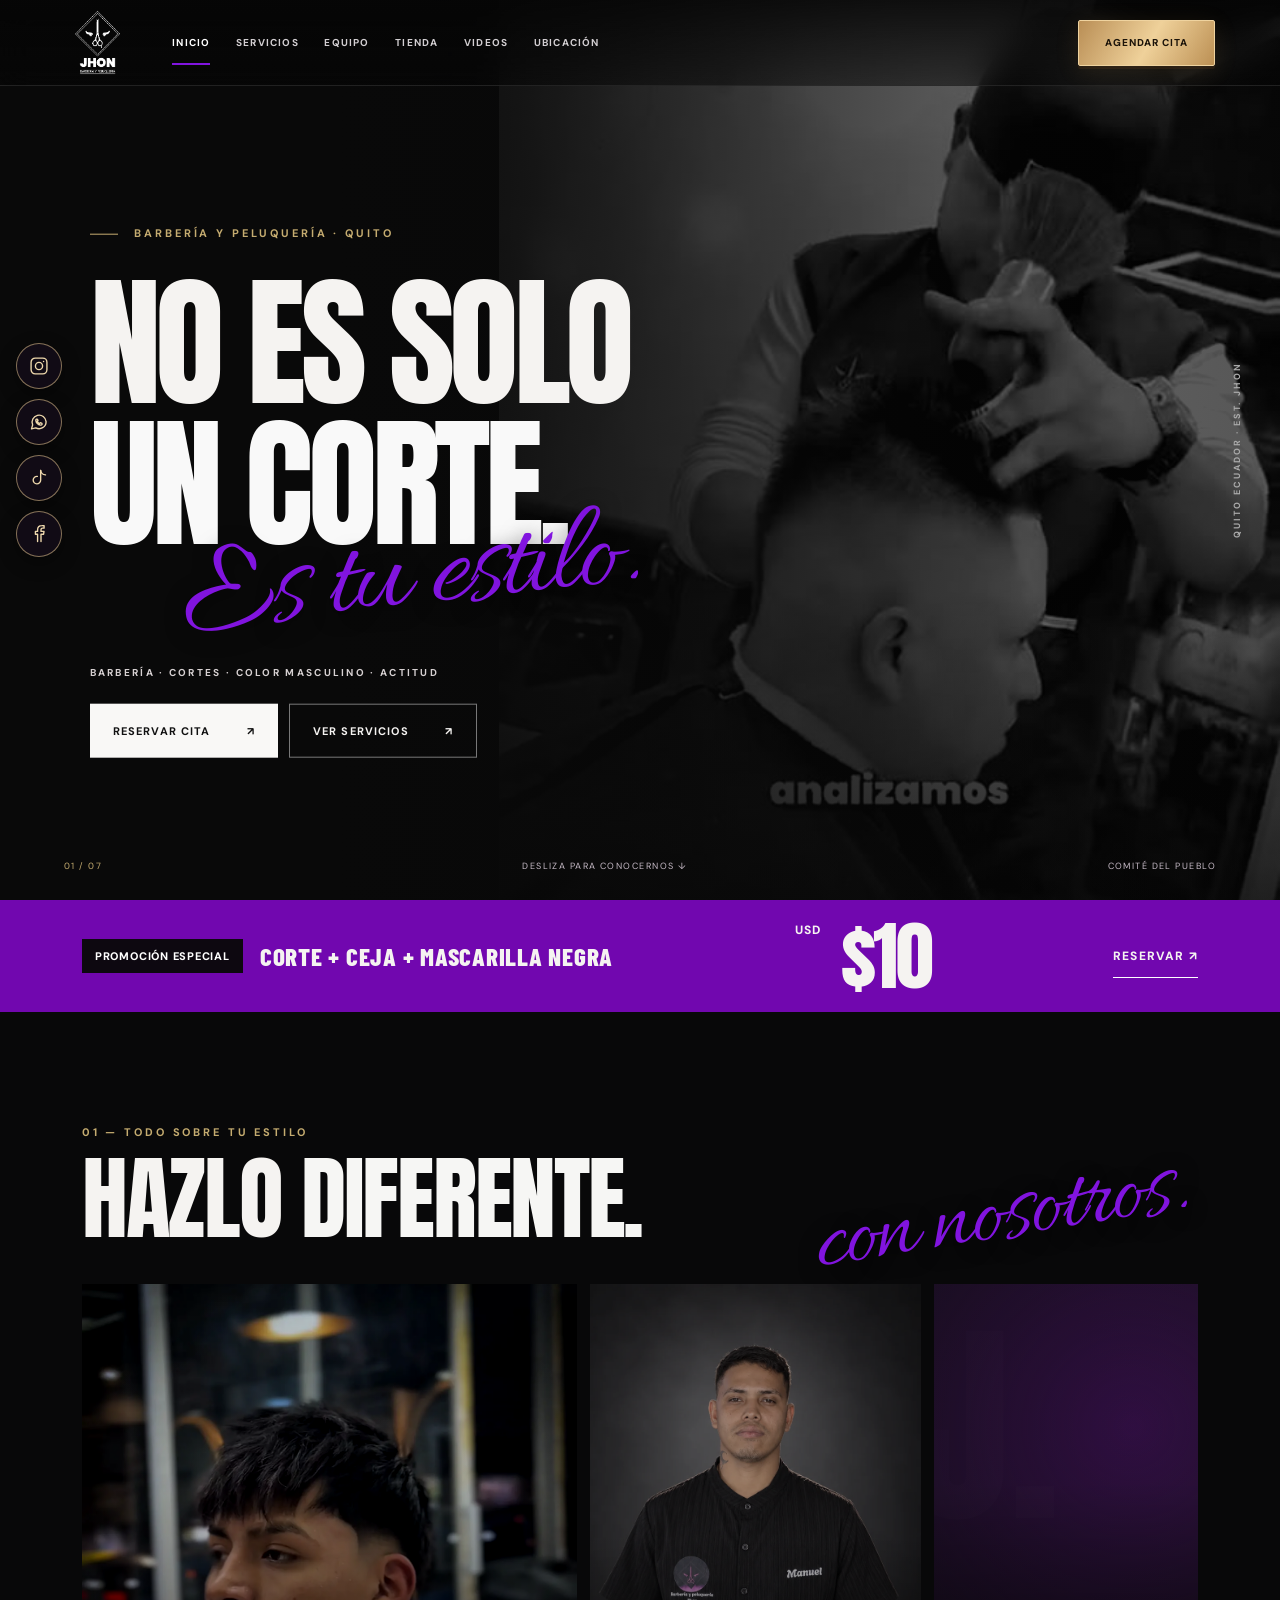
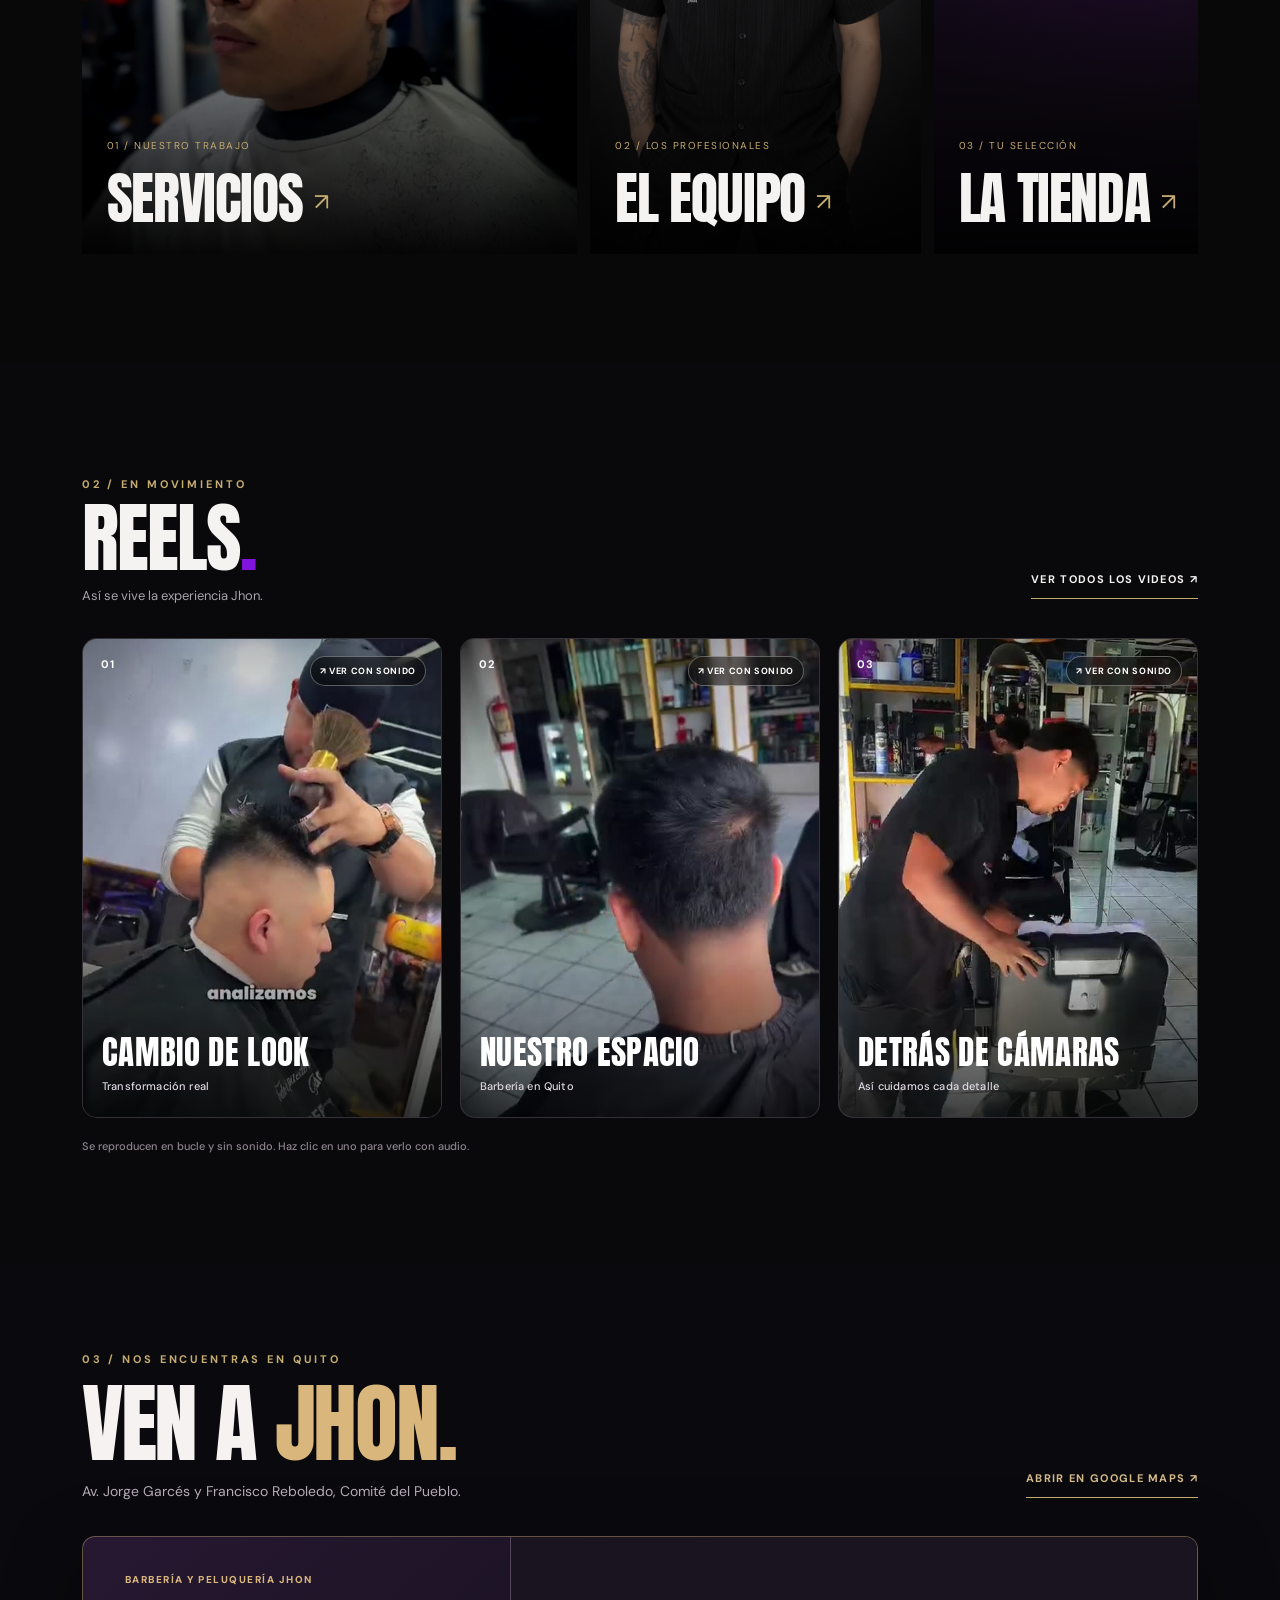
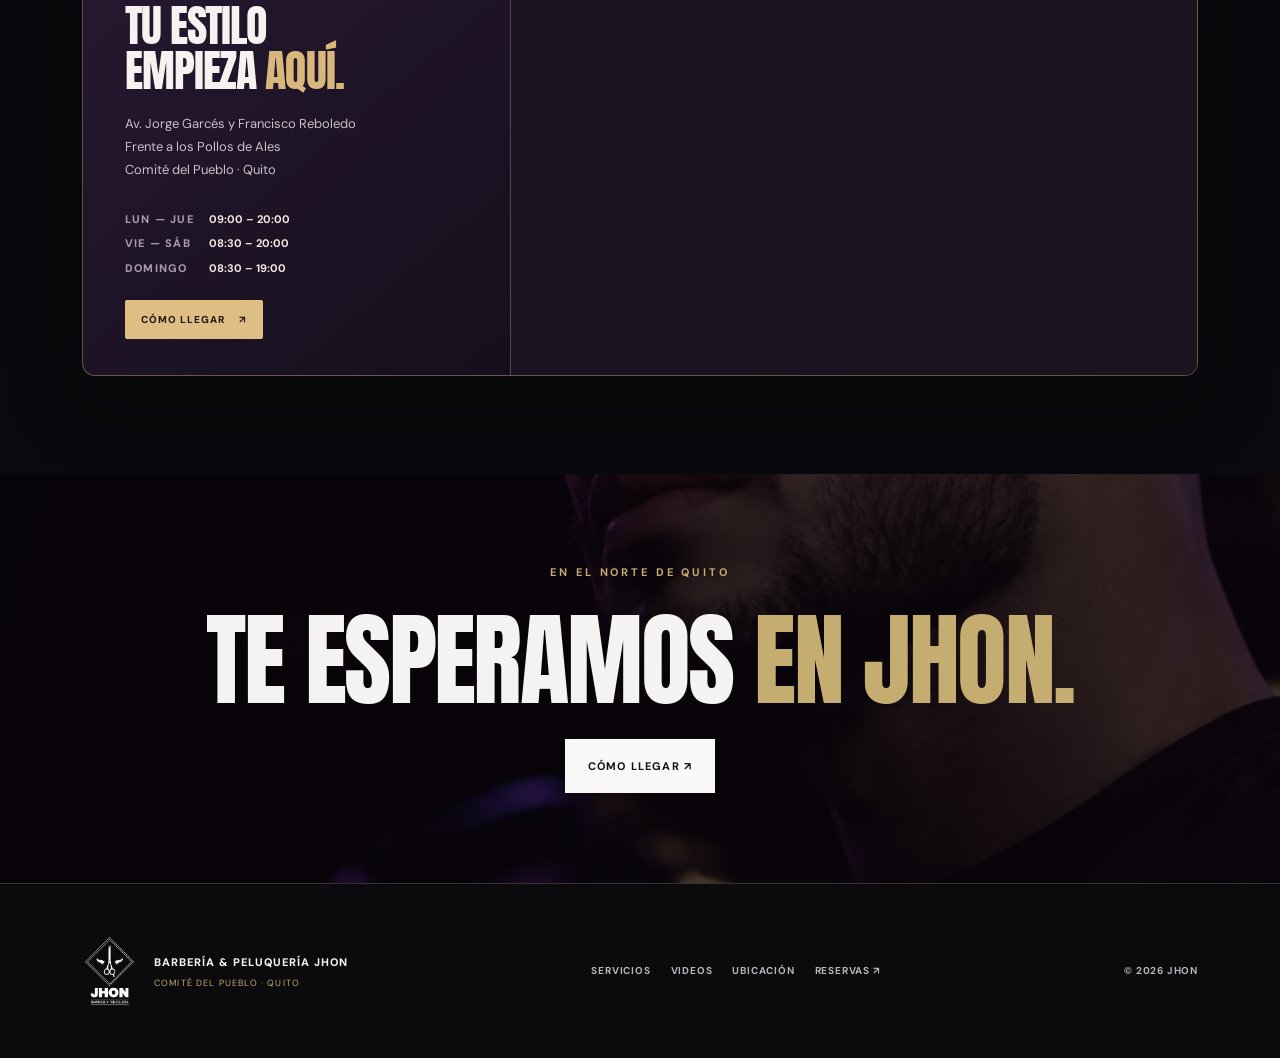
==== index.html @ d40c3b4b "Asegurar estilos del mapa, redes sociales y botón dorado sin caché antigua" ====
<!doctype html><html lang="es"><head><meta charset="utf-8"><meta name="viewport" content="width=device-width,initial-scale=1"><meta name="theme-color" content="#090909"><meta name="description" content="Barbería y Peluquería Jhon, Comité del Pueblo, Quito. Cortes, barberos, productos y citas."><title>Inicio | Barbería y Peluquería Jhon</title><link rel="icon" href="assets/favicon.svg" type="image/svg+xml"><link rel="preconnect" href="https://fonts.googleapis.com"><link rel="preconnect" href="https://fonts.gstatic.com" crossorigin><link href="https://fonts.googleapis.com/css2?family=Anton&family=Barlow+Condensed:wght@500;600;700;800;900&family=DM+Sans:wght@400;500;600;700&family=Allura&display=swap" rel="stylesheet"><link rel="stylesheet" href="assets/styles.css?v=20261023c-main"><link rel="stylesheet" href="assets/jhon-premium-fixes-v7.css?v=20261023c"></head><body data-page="index">
<div class="loader" id="loader" aria-hidden="true"><img src="assets/logo-jhon.png" alt=""><div class="load-bar"><span></span></div><div class="loader-type">ESTILO QUE SE NOTA</div></div>
<header class="header" id="header"><a class="brand" href="index.html" aria-label="Barbería y Peluquería Jhon, inicio"><img src="assets/logo-jhon.png" alt="Jhon Barbería y Peluquería"></a><nav class="nav" aria-label="Navegación principal"><a class="nav-item is-active" href="index.html">INICIO</a><a class="nav-item " href="servicios.html">SERVICIOS</a><a class="nav-item " href="barberos.html">EQUIPO</a><a class="nav-item " href="productos.html">TIENDA</a><a class="nav-item " href="videos.html">VIDEOS</a><a class="nav-item " href="ubicacion.html">UBICACIÓN</a></nav><a class="book-cta book-cta-gold" href="reservas.html" aria-label="Agendar cita en Barbería Jhon"><span class="book-cta-label">AGENDAR CITA</span></a><button type="button" id="mobileToggle" class="hamburger" aria-label="Abrir menú" aria-expanded="false"><i></i><i></i></button></header>
<div class="mobile-menu" id="mobileMenu" aria-hidden="true"><a href="index.html" class="mobile-link is-active">INICIO <span>↗</span></a><a href="servicios.html" class="mobile-link ">SERVICIOS <span>↗</span></a><a href="barberos.html" class="mobile-link ">EQUIPO <span>↗</span></a><a href="productos.html" class="mobile-link ">TIENDA <span>↗</span></a><a href="videos.html" class="mobile-link ">VIDEOS <span>↗</span></a><a href="ubicacion.html" class="mobile-link ">UBICACIÓN <span>↗</span></a><a class="mobile-link mobile-book" href="reservas.html">RESERVAR CITA <span>↗</span></a><small>COMITÉ DEL PUEBLO / QUITO</small></div>
<main><section class="home-hero"><div class="hero-video"><video autoplay muted loop playsinline preload="metadata" poster="assets/facciones.jpg"><source src="assets/facciones.mp4" type="video/mp4"></video></div><div class="hero-gradient"></div><div class="hero-side-label">QUITO ECUADOR · EST. JHON</div><div class="hero-copy"><p class="micro"><span class="little-line"></span> BARBERÍA Y PELUQUERÍA · QUITO</p><h1 class="display hero-title">NO ES SOLO<br><span>UN CORTE.</span></h1><div class="script hero-script">Es tu estilo.</div><p class="hero-under">BARBERÍA · CORTES · COLOR MASCULINO · ACTITUD</p><div class="hero-buttons"><a class="btn-white" href="reservas.html">RESERVAR CITA <span>↗</span></a><a class="btn-outline" href="servicios.html">VER SERVICIOS <span>↗</span></a></div></div><div class="hero-foot"><span>01 / 07</span><span>DESLIZA PARA CONOCERNOS ↓</span><span>COMITÉ DEL PUEBLO</span></div></section>
<section class="promo-strip"><div><span class="pill">PROMOCIÓN ESPECIAL</span><span> CORTE + CEJA + MASCARILLA NEGRA</span></div><strong><small>USD</small> $10</strong><a href="reservas.html?servicio=combo-black" aria-label="Consultar promoción de diez dólares">RESERVAR ↗</a></section>
<section class="home-editorial section-pad"><div class="editorial-head"><span class="overline">01 — TODO SOBRE TU ESTILO</span><h2 class="display">HAZLO <span>DIFERENTE.</span></h2><span class="script script-floating">con nosotros.</span></div><div class="editorial-grid"><a href="servicios.html" class="editorial-card wide-editorial"><img class="editorial-only-photo" src="assets/servicios-extra.webp" alt="Corte de cabello masculino realizado en Barbería Jhon" loading="lazy"><div class="editorial-gradient"></div><span>01 / NUESTRO TRABAJO</span><h3 class="display">SERVICIOS <small>↗</small></h3></a><a href="barberos.html" class="editorial-card tall-editorial"><img src="assets/manuel-2.webp" alt="Barbero del equipo de Jhon" loading="lazy"><div class="editorial-gradient"></div><span>02 / LOS PROFESIONALES</span><h3 class="display">EL EQUIPO <small>↗</small></h3></a><a href="productos.html" class="editorial-card type-editorial"><img class="store-editorial-photo" src="assets/tienda-extra.webp" alt="Productos disponibles en Barbería y Peluquería Jhon" loading="lazy" onerror="this.onerror=null;this.style.display='none'"><div class="type-art" aria-hidden="true">J.</div><div class="editorial-gradient"></div><span>03 / TU SELECCIÓN</span><h3 class="display">LA TIENDA <small>↗</small></h3></a></div></section>
<section class="home-videos section-pad"><div class="reels-heading"><div><span class="overline">02 / EN MOVIMIENTO</span><h2 class="display">REELS<span class="reels-dot">.</span></h2><p>Así se vive la experiencia Jhon.</p></div><a class="text-arrow" href="videos.html">VER TODOS LOS VIDEOS ↗</a></div><div class="reel-row"><button class="reel-card reel-autoplay" type="button" data-video="facciones" data-video-title="Transformación real" aria-label="Ver Transformación real con sonido"><video class="reel-preview" muted autoplay loop playsinline webkit-playsinline preload="none" poster="assets/facciones.jpg" src="assets/facciones.mp4" data-src="assets/facciones.mp4" aria-hidden="true" tabindex="-1"></video><span class="reel-num">01</span><span class="reel-audio-hint">↗ VER CON SONIDO</span><span class="reel-name">CAMBIO DE LOOK<small>Transformación real</small></span></button><button class="reel-card reel-autoplay" type="button" data-video="barberia-norte" data-video-title="Barbería en Quito" aria-label="Ver Barbería en Quito con sonido"><video class="reel-preview" muted autoplay loop playsinline webkit-playsinline preload="none" poster="assets/barberia-norte.jpg" src="assets/barberia-norte.mp4" data-src="assets/barberia-norte.mp4" aria-hidden="true" tabindex="-1"></video><span class="reel-num">02</span><span class="reel-audio-hint">↗ VER CON SONIDO</span><span class="reel-name">NUESTRO ESPACIO<small>Barbería en Quito</small></span></button><button class="reel-card reel-autoplay" type="button" data-video="limpieza" data-video-title="Así cuidamos cada detalle" aria-label="Ver Así cuidamos cada detalle con sonido"><video class="reel-preview" muted autoplay loop playsinline webkit-playsinline preload="none" poster="assets/limpieza.jpg" src="assets/limpieza.mp4" data-src="assets/limpieza.mp4" aria-hidden="true" tabindex="-1"></video><span class="reel-num">03</span><span class="reel-audio-hint">↗ VER CON SONIDO</span><span class="reel-name">DETRÁS DE CÁMARAS<small>Así cuidamos cada detalle</small></span></button></div><p class="reels-footnote">Se reproducen en bucle y sin sonido. Haz clic en uno para verlo con audio.</p></section>
<section class="home-map section-pad" id="mapa-jhon" aria-labelledby="homeMapTitle"><div class="map-heading"><div><span class="overline">03 / NOS ENCUENTRAS EN QUITO</span><h2 class="display" id="homeMapTitle">VEN A <span>JHON.</span></h2><p>Av. Jorge Garcés y Francisco Reboledo, Comité del Pueblo.</p></div><a class="text-arrow" href="https://www.google.com/maps/search/?api=1&amp;query=Av.%20Jorge%20Garc%C3%A9s%20y%20Francisco%20Reboledo%2C%20Comit%C3%A9%20del%20Pueblo%2C%20Quito%2C%20Ecuador" target="_blank" rel="noopener noreferrer">ABRIR EN GOOGLE MAPS ↗</a></div><div class="map-layout"><div class="map-info"><span class="map-info-kicker">BARBERÍA Y PELUQUERÍA JHON</span><h3 class="display">TU ESTILO<br>EMPIEZA <em>AQUÍ.</em></h3><p>Av. Jorge Garcés y Francisco Reboledo<br>Frente a los Pollos de Ales<br>Comité del Pueblo · Quito</p><div class="map-info-time"><span>LUN — JUE</span><strong>09:00 – 20:00</strong><span>VIE — SÁB</span><strong>08:30 – 20:00</strong><span>DOMINGO</span><strong>08:30 – 19:00</strong></div><a class="map-link" href="https://www.google.com/maps/search/?api=1&amp;query=Av.%20Jorge%20Garc%C3%A9s%20y%20Francisco%20Reboledo%2C%20Comit%C3%A9%20del%20Pueblo%2C%20Quito%2C%20Ecuador" target="_blank" rel="noopener noreferrer">CÓMO LLEGAR <span aria-hidden="true">↗</span></a></div><div class="map-frame"><iframe title="Mapa de Av. Jorge Garcés y Francisco Reboledo, Comité del Pueblo, Quito" src="https://www.google.com/maps?q=Av.%20Jorge%20Garc%C3%A9s%20y%20Francisco%20Reboledo%2C%20Comit%C3%A9%20del%20Pueblo%2C%20Quito%2C%20Ecuador&amp;output=embed" loading="lazy" referrerpolicy="no-referrer-when-downgrade" allowfullscreen></iframe></div></div></section>
<section class="closing-banner"><div class="overline">EN EL NORTE DE QUITO</div><h2 class="display">TE ESPERAMOS <span>EN JHON.</span></h2><a href="ubicacion.html" class="btn-white">CÓMO LLEGAR ↗</a></section></main>
<aside class="social-rail" aria-label="Redes sociales y contacto"><a class="social-rail-link" href="https://www.google.com/search?q=Barber%C3%ADa%20y%20Peluquer%C3%ADa%20Jhon%20Comit%C3%A9%20del%20Pueblo%20Quito%20Instagram" target="_blank" rel="noopener noreferrer" aria-label="Buscar el perfil de Instagram" title="Instagram · Buscar cuenta oficial"><svg xmlns="http://www.w3.org/2000/svg" width="19" height="19" viewBox="0 0 24 24" fill="none" stroke="currentColor" stroke-width="1.65" stroke-linecap="round" stroke-linejoin="round" aria-hidden="true"><rect x="2.5" y="2.5" width="19" height="19" rx="5"/><circle cx="12" cy="12" r="4.3"/><circle cx="17.5" cy="6.5" r=".9" fill="currentColor" stroke="none"/></svg><span class="social-tooltip">Instagram</span></a><a class="social-rail-link" href="https://www.google.com/search?q=Barber%C3%ADa%20y%20Peluquer%C3%ADa%20Jhon%20Comit%C3%A9%20del%20Pueblo%20Quito%20WhatsApp" target="_blank" rel="noopener noreferrer" aria-label="Buscar contacto oficial de WhatsApp de Barbería Jhon" title="WhatsApp · Contacto por confirmar"><svg xmlns="http://www.w3.org/2000/svg" width="19" height="19" viewBox="0 0 24 24" fill="none" stroke="currentColor" stroke-width="1.65" stroke-linecap="round" stroke-linejoin="round" aria-hidden="true"><path d="M20.5 11.6a8.4 8.4 0 0 1-12.4 7.4L3 20.3l1.4-4.8a8.4 8.4 0 1 1 16.1-3.9Z"/><path d="M9 8.6c-.6.2-.9 1.1-.8 1.7.5 2.5 3.1 4.9 5.6 5.4.7.1 1.6-.3 1.8-.8l-.1-1.3-1.8-.8-1 1a6.2 6.2 0 0 1-2.8-2.7l.9-1-.9-1.5H9Z"/></svg><span class="social-tooltip">WhatsApp</span></a><a class="social-rail-link" href="https://www.tiktok.com/search?q=Barberia%20y%20Peluqueria%20Jhon%20Quito" target="_blank" rel="noopener noreferrer" aria-label="Buscar el perfil de TikTok" title="TikTok · Buscar cuenta oficial"><svg xmlns="http://www.w3.org/2000/svg" width="19" height="19" viewBox="0 0 24 24" fill="none" stroke="currentColor" stroke-width="1.65" stroke-linecap="round" stroke-linejoin="round" aria-hidden="true"><path d="M14 3v11.5a4.5 4.5 0 1 1-4-4.47"/><path d="M14 3c.5 3.2 2.3 4.9 5.8 5.2"/></svg><span class="social-tooltip">TikTok</span></a><a class="social-rail-link" href="https://www.facebook.com/search/top?q=Barberia%20y%20Peluqueria%20Jhon%20Quito" target="_blank" rel="noopener noreferrer" aria-label="Buscar el perfil de Facebook" title="Facebook · Buscar cuenta oficial"><svg xmlns="http://www.w3.org/2000/svg" width="19" height="19" viewBox="0 0 24 24" fill="none" stroke="currentColor" stroke-width="1.65" stroke-linecap="round" stroke-linejoin="round" aria-hidden="true"><path d="M14.4 21v-8.7h3.1l.5-3.4h-3.6V6.7c0-1 .4-1.7 1.8-1.7h1.9V2.1a22 22 0 0 0-2.8-.1c-3.3 0-5 1.9-5 5.1v1.8H7.7v3.4h2.6V21"/></svg><span class="social-tooltip">Facebook</span></a></aside>
<footer class="footer"><div class="footer-brand"><img src="assets/logo-jhon.png" alt="Logo Jhon"><div><strong>BARBERÍA & PELUQUERÍA JHON</strong><small>COMITÉ DEL PUEBLO · QUITO</small></div></div><div class="footer-links"><a href="servicios.html">SERVICIOS</a><a href="videos.html">VIDEOS</a><a href="ubicacion.html">UBICACIÓN</a><a href="reservas.html">RESERVAS ↗</a></div><span class="footer-last">© 2026 JHON</span></footer>
<div class="modal-overlay" id="videoModal" aria-hidden="true" role="dialog" aria-modal="true" aria-label="Reproducir video"><button class="modal-x" id="closeVideo" aria-label="Cerrar video">×</button><div class="video-modal-frame"><video id="modalPlayer" controls playsinline preload="none"></video><p id="modalVideoTitle"></p></div></div>
<script src="assets/data.js?v=public-20261023-v6" defer></script><script src="assets/site.js?v=public-20261023-v7" defer></script></body></html>
---- assets/styles.css ----
:root{--black:#080809;--charcoal:#111014;--paper:#f5f3f1;--purple:#7107af;--purple-bright:#8114df;--gold:#c5ac70;--line:rgba(255,255,255,.16);--muted:#9f9ba2;--display:'Anton','Impact','Arial Narrow',sans-serif;--cond:'Barlow Condensed','Arial Narrow',sans-serif;--body:'DM Sans',Arial,sans-serif;--script:'Allura','Brush Script MT',cursive}
*{box-sizing:border-box}html{scroll-behavior:smooth}body{margin:0;background:var(--black);color:var(--paper);font:400 14px var(--body);-webkit-font-smoothing:antialiased;overflow-x:hidden}a{color:inherit;text-decoration:none}button,input,select,textarea{font:inherit}button{cursor:pointer}button,a,textarea,input,select{-webkit-tap-highlight-color:transparent}button:focus-visible,a:focus-visible,input:focus-visible,select:focus-visible,textarea:focus-visible{outline:2px solid var(--gold);outline-offset:4px}::selection{background:var(--purple);color:#fff}img{display:block;max-width:100%}h1,h2,h3,p{margin:0}button{border:0} .display{font-family:var(--display);font-weight:400;letter-spacing:-.025em;line-height:.96;text-transform:uppercase}.display span{color:#fff}.script{font:400 clamp(55px,8vw,120px)/.65 var(--script);letter-spacing:-.03em;color:var(--purple-bright);transform:rotate(-6deg);white-space:nowrap;text-shadow:0 4px 20px rgba(0,0,0,.65)}.overline,.micro{font:700 11px/1.5 var(--body);letter-spacing:.26em;color:var(--gold)}.little-line{display:inline-block;width:28px;height:1px;background:var(--gold);vertical-align:middle;margin-right:11px}.fineprint{color:#969197;font:400 11px/1.7 var(--body);margin-top:23px}.section-pad{padding:110px min(6.4vw,112px)}.btn-white,.btn-outline,.btn-purple,.book-cta{display:inline-flex;align-items:center;justify-content:space-between;gap:36px;font-family:var(--body);font-size:11px;font-weight:700;letter-spacing:.105em;min-height:54px;padding:0 23px;text-transform:uppercase;transition:background .2s,color .2s,transform .2s}.btn-white{background:#f9f8f6;color:#111}.btn-white:hover{background:var(--gold);transform:translateY(-2px)}.btn-outline{background:transparent;color:var(--paper);border:1px solid rgba(255,255,255,.45)}.btn-outline:hover{background:#fff;color:#080808}.btn-purple{background:var(--purple);color:#fff}.btn-purple:hover{background:#8c20d3}.text-arrow{display:inline-flex;align-items:center;gap:10px;font:700 11px var(--body);letter-spacing:.12em;color:var(--paper);border-bottom:1px solid var(--gold);padding-bottom:12px;white-space:nowrap;background:none}.text-arrow:hover{color:var(--gold)}
/* navigation */
.header{height:86px;display:flex;justify-content:space-between;align-items:center;gap:32px;padding:0 5.1vw;position:fixed;inset:0 0 auto;z-index:90;background:linear-gradient(180deg,rgba(5,5,5,.87),rgba(5,5,5,.5));border-bottom:1px solid rgba(255,255,255,.11);backdrop-filter:blur(17px);-webkit-backdrop-filter:blur(17px)}.header.scrolled{background:rgba(7,7,8,.96)}.brand{height:68px;display:flex;align-items:center;width:75px;flex-shrink:0}.brand img{height:65px;width:65px;object-fit:contain}.nav{display:flex;align-items:center;justify-content:center;gap:clamp(12px,2vw,35px)}.nav-item{font:700 10px var(--body);letter-spacing:.12em;white-space:nowrap;position:relative;color:#d3cfd2}.nav-item:hover,.nav-item.is-active{color:#fff}.nav-item.is-active:after{content:'';position:absolute;top:27px;left:0;right:0;height:2px;background:var(--purple-bright)}.book-cta{background:#f8f7f6;color:#111;min-height:42px;font-size:10px;gap:25px;flex-shrink:0}.book-cta:hover{background:var(--gold)}.hamburger{display:none;background:transparent;padding:8px;flex-direction:column;gap:7px}.hamburger i{width:29px;height:2px;background:#fff;transition:transform .3s}.mobile-menu{display:none}.loader{position:fixed;inset:0;background:#080708;z-index:300;display:flex;flex-direction:column;align-items:center;justify-content:center;gap:18px;transition:opacity .6s,visibility .6s}.loader img{height:170px;object-fit:contain}.loader .load-bar{height:2px;width:185px;background:#35313a}.load-bar>span{display:block;background:var(--purple-bright);height:2px;animation:loading 1.05s ease forwards}.loader-type{font:700 10px var(--body);letter-spacing:.4em;color:var(--gold)}.loader.done{opacity:0;visibility:hidden;pointer-events:none}@keyframes loading{0%{width:0}100%{width:100%}}
/* home hero */
.home-hero{height:max(760px,100svh);min-height:650px;position:relative;overflow:hidden;background:#050506}.hero-video{position:absolute;inset:0 0 0 auto;width:61%;display:flex;justify-content:center;align-items:center;overflow:hidden;background:#1a1619}.hero-video video{height:100%;width:100%;object-fit:cover;object-position:center 32%;filter:grayscale(1) contrast(1.24) brightness(.55)}.hero-gradient{position:absolute;inset:0;background:linear-gradient(90deg,#090909 3%,#090909 26%,rgba(9,9,9,.86) 40%,rgba(9,9,9,.32) 80%,rgba(5,5,5,.4) 100%),linear-gradient(0deg,rgba(5,5,5,.65),transparent 34%)}.hero-copy{position:absolute;top:51%;left:clamp(36px,7vw,120px);transform:translateY(-44%);z-index:2;max-width:850px}.hero-title{font-size:clamp(96px,11.2vw,184px);margin:30px 0 0;line-height:.99;letter-spacing:-.04em}.hero-title span{color:#f9f9f9}.hero-script{font-size:clamp(94px,10vw,166px);margin-top:-15px;margin-left:17%;z-index:2;position:relative}.hero-under{font:700 10px var(--body);letter-spacing:.23em;color:#d7d1d2;margin:42px 0 25px}.hero-buttons{display:flex;gap:11px;flex-wrap:wrap}.hero-foot{position:absolute;bottom:28px;left:5vw;right:5vw;display:flex;justify-content:space-between;gap:20px;color:#c7bbc7;letter-spacing:.16em;font-size:9px;z-index:1}.hero-foot span:first-child{color:var(--gold)}.hero-side-label{position:absolute;right:37px;top:50%;transform:translateY(-50%) rotate(180deg);writing-mode:vertical-rl;z-index:1;font:700 9px var(--body);letter-spacing:.23em;color:#aaa}
.promo-strip{background:var(--purple);display:flex;align-items:center;justify-content:space-between;min-height:112px;padding:18px 6.4vw;gap:24px}.promo-strip>div{display:flex;align-items:center;flex-wrap:wrap;gap:17px;font-family:var(--cond);font-size:25px;font-weight:800;letter-spacing:.03em}.promo-strip .pill{background:#0d0810;color:#fff;font:800 11px var(--body);letter-spacing:.07em;padding:10px 13px}.promo-strip>strong{font:400 76px/.9 var(--display);white-space:nowrap;letter-spacing:-.035em}.promo-strip>strong small{font:800 12px var(--body);vertical-align:top;letter-spacing:.1em;margin-right:4px}.promo-strip>a{padding:13px 0;border-bottom:1px solid #fff;white-space:nowrap;font:800 12px var(--body);letter-spacing:.1em}
.editorial-head{position:relative;padding-bottom:42px}.editorial-head h2,.headline-split h2{font-size:clamp(64px,7.2vw,124px);margin-top:13px}.editorial-head h2 span,.headline-split h2 span{color:#f6f6f4}.script-floating{position:absolute;top:63px;right:1%;font-size:clamp(63px,8vw,110px);transform:rotate(-9deg)}.editorial-grid{display:grid;grid-template-columns:1.5fr 1fr .8fr;gap:13px;min-height:570px}.editorial-card{position:relative;background:#161318;min-height:540px;overflow:hidden;isolation:isolate;transition:transform .3s}.editorial-card:hover{transform:translateY(-6px)}.editorial-card>img{width:100%;height:100%;position:absolute;inset:0;object-fit:cover;object-position:center 30%;filter:grayscale(1) contrast(1.12);transition:transform .5s}.editorial-card:hover img{transform:scale(1.05)}.editorial-card.tall-editorial>img{object-position:center 8%;filter:grayscale(.42) brightness(.72)}.editorial-gradient{position:absolute;inset:0;background:linear-gradient(0deg,rgba(0,0,0,.93),transparent 56%)}.editorial-card>span,.editorial-card h3{position:absolute;z-index:1;left:25px}.editorial-card>span{bottom:102px;font-size:10px;letter-spacing:.15em;color:var(--gold)}.editorial-card h3{bottom:28px;font-size:clamp(38px,4.4vw,70px)}.editorial-card h3 small{font:400 24px var(--body);color:var(--gold);vertical-align:middle}.type-editorial{background:radial-gradient(circle at 75% 25%,#39124e,transparent 65%),#19121f}.type-art{font:400 330px var(--display);position:absolute;left:-20px;top:5%;line-height:1;color:rgba(255,255,255,.07)}
.headline-split{display:flex;justify-content:space-between;gap:30px;align-items:flex-end;margin-bottom:45px}.headline-split .text-arrow{margin-bottom:12px}.home-videos{background:#111014}.reel-row{display:grid;grid-template-columns:repeat(3,minmax(0,1fr));gap:15px}.reel-card{min-height:470px;border:1px solid var(--line);position:relative;overflow:hidden;background:#1f1d21;color:#fff;text-align:left;padding:0;isolation:isolate}.reel-card>img{position:absolute;inset:0;width:100%;height:100%;object-fit:cover;object-position:center 28%;filter:grayscale(.64) brightness(.64);transition:transform .5s,filter .35s}.reel-card:hover img{transform:scale(1.045);filter:grayscale(.1) brightness(.85)}.reel-card:after{content:'';position:absolute;inset:0;background:linear-gradient(0deg,rgba(0,0,0,.96),transparent 50%);pointer-events:none}.reel-num{position:absolute;top:20px;left:22px;z-index:1;font:600 12px var(--body);color:var(--gold);letter-spacing:.12em}.reel-play{position:absolute;top:45%;left:50%;transform:translate(-50%,-50%);width:71px;height:71px;border:1px solid #fff;border-radius:50%;display:grid;place-items:center;padding-left:4px;background:rgba(0,0,0,.18);z-index:2;transition:background .3s,transform .3s;font-size:17px}.reel-card:hover .reel-play,.location-video:hover .reel-play{background:var(--purple);transform:translate(-50%,-50%) scale(1.1)}.reel-name{position:absolute;bottom:22px;left:22px;right:18px;z-index:1;font:400 clamp(30px,3.4vw,53px)/1 var(--display)}.reel-name small{display:block;margin-top:13px;font:500 11px var(--body);color:#d6cfd4;letter-spacing:.05em}.closing-banner{text-align:center;min-height:405px;padding:90px 20px;background:linear-gradient(110deg,rgba(10,5,12,.7),rgba(10,5,12,.84)),url('detalle.webp') center/cover;display:flex;flex-direction:column;align-items:center;justify-content:center;gap:30px}.closing-banner h2{font-size:clamp(56px,8vw,128px)}.closing-banner h2 span{color:var(--gold)}
/* page headers */
.page-hero{height:570px;min-height:490px;position:relative;background:#111;overflow:hidden}.page-hero-image{position:absolute;inset:0 0 0 28%;background-size:cover;background-position:center 35%;filter:grayscale(1) brightness(.7)}.service-hero .page-hero-image{background-position:center 39%}.team-hero .page-hero-image{background-size:auto 120%;background-repeat:no-repeat;background-position:right 20%}.videos-hero .page-hero-image{background-position:75% 40%;background-size:cover}.page-shade{position:absolute;inset:0;background:linear-gradient(90deg,#090909 8%,rgba(9,9,9,.9) 34%,rgba(9,9,9,.34) 100%),linear-gradient(0deg,#090909,transparent 30%)}.page-title-container{position:relative;z-index:2;padding:168px 7vw 70px}.page-giant{font-size:clamp(85px,10vw,155px);margin:16px 0 0}.page-giant span{color:#fff}.title-script{font-size:clamp(90px,9vw,136px);position:relative;margin-top:-5px;margin-left:29%}.page-title-container>p{color:#bbb2b9;letter-spacing:.21em;font:700 10px var(--body);margin-top:32px}.vertical-tiny{position:absolute;right:25px;bottom:50%;writing-mode:vertical-rl;font-size:10px;letter-spacing:.25em;color:var(--gold)}
/* services */
.services-section{background:#09090a}.field-search{display:flex;align-items:center;gap:10px;border-bottom:1px solid #777078;min-width:265px;margin-bottom:11px}.field-search>span{font-size:34px;color:var(--gold)}.field-search input{border:none;background:transparent;outline:none;color:#fff;padding:16px 3px;width:100%;font:400 13px var(--body)}.field-search input::placeholder{color:#89838a}.tabs{display:flex;flex-wrap:wrap;gap:7px;margin:17px 0 43px}.tabs button{font:800 11px var(--body);letter-spacing:.07em;background:#1b1a1e;color:#d2ccd0;padding:14px 17px;border:1px solid #333035;transition:background .2s,color .2s}.tabs button.is-active,.tabs button:hover{background:#fff;color:#131313}.services-layout{display:grid;grid-template-columns:minmax(0,1.55fr) minmax(280px,.75fr);gap:65px}.service-title-line{display:flex;align-items:center;justify-content:space-between;gap:20px;border-bottom:2px solid var(--gold);padding:0 0 22px}.service-title-line h3{font-size:54px}.service-title-line span{font:700 10px var(--body);letter-spacing:.13em;color:var(--gold)}.service-row{min-height:85px;display:grid;grid-template-columns:minmax(0,1fr) auto 41px;align-items:center;gap:19px;border-bottom:1px solid var(--line);padding:16px 0}.service-name{display:block;font:600 clamp(21px,2vw,29px)/1.08 var(--cond);letter-spacing:.025em;text-transform:uppercase}.service-detail{display:block;color:#9e96a0;margin-top:7px;font:400 11px/1.4 var(--body)}.service-price{font:400 27px var(--display);white-space:nowrap}.service-price small{font:600 10px var(--body);display:block;color:var(--gold);text-transform:uppercase}.service-book{width:40px;height:40px;display:grid;place-items:center;border:1px solid #565059;background:transparent;color:#fff;font-size:21px}.service-book:hover{background:var(--purple)}.promo-poster{align-self:start;position:sticky;top:104px;max-width:500px}.promo-poster img{width:100%;max-height:670px;object-fit:contain;object-position:top;box-shadow:0 20px 90px rgba(0,0,0,.45)}.promo-poster .btn-purple{display:flex;margin-top:12px;width:100%;justify-content:center}.empty-message{padding:35px;color:#b6aeb9}
/* team */
.team-hero .page-hero-image{opacity:.8}.team-grid{display:grid;grid-template-columns:repeat(5,minmax(0,1fr));gap:13px}.team-card{background:#18171a;border:1px solid var(--line);position:relative;overflow:hidden;text-align:left;color:#fff;padding:0;min-height:475px}.team-card .photo-frame{height:375px;overflow:hidden;background:#242127}.team-card img{width:100%;height:100%;object-fit:cover;object-position:50% 12%;filter:grayscale(.5) brightness(.75);transition:transform .3s,filter .3s}.team-card:hover img{filter:grayscale(0);transform:scale(1.045)}.team-card-info{padding:17px}.team-card-name{font:400 clamp(24px,2.7vw,43px)/1 var(--display);letter-spacing:.01em;text-transform:uppercase}.team-card-role{display:block;margin-top:8px;font:700 9px var(--body);letter-spacing:.11em;color:var(--gold)}.team-card-arrow{position:absolute;right:14px;bottom:21px;font-size:24px;color:var(--gold)}.counter-tiny{font-size:10px;letter-spacing:.17em;color:var(--gold);margin-bottom:14px}.barber-modal-layout{display:grid;grid-template-columns:44% 56%;width:min(850px,94vw);max-height:88svh;background:#171419;overflow-y:auto}.barber-modal-layout>img{width:100%;height:100%;object-fit:cover;object-position:center top;max-height:88svh}.barber-modal-copy{padding:53px 39px;display:flex;flex-direction:column;align-items:flex-start;min-width:0}.barber-modal-copy h2{font-size:clamp(55px,6vw,100px);margin:14px 0}.barber-modal-copy .script{font-size:67px;margin:0 0 39px 8px}.rate-box{border-top:1px solid var(--line);margin-top:25px;padding-top:22px;width:100%}.stars{display:flex;gap:4px;margin:13px 0}.stars button{background:transparent;color:#6e6770;font-size:26px;line-height:1}.stars button.active{color:var(--gold)}textarea{resize:vertical}.rate-box textarea,.dialog-panel textarea{width:100%;background:#100f12;border:1px solid #403b42;padding:13px;color:#fff;margin:8px 0 12px;font-size:12px;line-height:1.6}.rate-box .text-arrow{font-size:10px;text-align:left}
/* store */
.store-hero{background:radial-gradient(circle at 77% 49%,#41165e 0,#18101f 35%,#090909 72%)}.store-art{position:absolute;inset:0;overflow:hidden}.store-huge-j{font:400 600px/.8 var(--display);color:rgba(255,255,255,.055);position:absolute;right:9%;top:40px;transform:rotate(12deg)}.store-huge-j>span{color:rgba(199,162,240,.2)}.store-hero .page-shade{background:linear-gradient(90deg,rgba(8,8,8,.73),rgba(8,8,8,.08))}.product-grid{display:grid;grid-template-columns:repeat(3,minmax(0,1fr));gap:13px}.product-card{background:#161418;border:1px solid var(--line);min-height:385px;position:relative;display:flex;flex-direction:column;justify-content:space-between;overflow:hidden}.product-card:before{content:'J.';font:400 240px/.7 var(--display);position:absolute;left:14px;top:58px;color:rgba(255,255,255,.025)}.product-top{display:flex;align-items:center;justify-content:space-between;padding:23px;font:700 10px var(--body);color:var(--gold);letter-spacing:.19em}.product-visual-word{display:grid;place-items:center;flex:1;min-height:235px;position:relative}.product-visual-word b{font:400 clamp(47px,5vw,85px)/.85 var(--display);letter-spacing:-.04em;max-width:90%;text-align:center;text-shadow:0 3px 30px #000;z-index:1}.product-card:nth-child(3n+2){background:radial-gradient(circle at 70% 30%,rgba(114,6,179,.33),transparent 62%),#17121b}.product-card:nth-child(3n+3){background:linear-gradient(145deg,#262328,#121115)}.product-bottom{margin:18px 24px 22px;border-top:1px solid var(--line);padding-top:20px;display:flex;align-items:center;justify-content:space-between;gap:9px}.product-bottom p{font-size:11px;color:#c9c2c9;line-height:1.5}.product-bottom small{display:block;color:var(--gold);font-size:9px;letter-spacing:.12em;margin-top:3px}.product-bottom button{width:44px;height:44px;background:#fff;color:#111;font-size:20px;flex-shrink:0}.product-bottom button:hover{background:var(--purple);color:#fff}
/* video gallery */
.video-grid{display:grid;grid-template-columns:repeat(3,minmax(0,1fr));gap:15px}.video-grid .reel-card{min-height:550px}.video-grid .reel-card:nth-child(2),.video-grid .reel-card:nth-child(5){margin-top:40px}.video-grid .reel-card:nth-child(3){margin-top:80px}
/* reserve */
.reserve-layout{min-height:100svh;display:grid;grid-template-columns:47% 53%}.reserve-photo{position:relative;min-height:800px;overflow:hidden;background:#222}.reserve-photo:after{content:'';position:absolute;inset:0;background:linear-gradient(0deg,#080808,rgba(0,0,0,.05) 75%),linear-gradient(90deg,#09090955,transparent)}.reserve-photo>img{width:100%;height:100%;object-fit:cover;object-position:center;filter:grayscale(1) brightness(.7)}.reserve-caption{position:absolute;z-index:1;left:8%;bottom:15%}.reserve-caption h1{font-size:clamp(75px,8vw,134px);margin:22px 0}.reserve-caption .script{display:block;margin:-11px 0 15px 30px;font-size:90px}.reserve-form-container{padding:135px 8% 80px;background:#111014}.reserve-form-container h2{font-size:clamp(60px,5.2vw,88px);margin:22px 0 12px}.form-intro{font-size:12px;line-height:1.6;color:#b9b1bb;margin-bottom:29px}.booking-form{display:flex;flex-direction:column;gap:21px}.form-field{display:flex;flex-direction:column;gap:11px}.form-field label{font:800 10px var(--body);letter-spacing:.13em;color:var(--gold)}.form-field input,.form-field select{height:48px;background:#1c191e;color:#f0edf0;border:1px solid #48424a;padding:0 13px;min-width:0;color-scheme:dark}.booking-barbers{display:grid;grid-template-columns:repeat(5,minmax(0,1fr));gap:7px}.booking-barber{padding:5px;border:1px solid #48434b;background:#1a181d;color:#fff;min-width:0}.booking-barber img{width:100%;aspect-ratio:.7;object-fit:cover;object-position:center 10%;filter:grayscale(.5)}.booking-barber span{display:block;font:700 10px var(--cond);text-transform:uppercase;letter-spacing:.06em;margin:7px auto 3px}.booking-barber.active{border-color:var(--gold);background:#33243b}.booking-two{display:grid;grid-template-columns:1fr 1fr;gap:13px}.big-submit{justify-content:space-between;width:100%;margin-top:1px}.dialog-panel{background:#18151b;width:min(520px,93vw);padding:55px 40px;max-height:85vh;overflow:auto}.dialog-panel h2{font-size:73px;margin:15px 0}.dialog-panel>p:not(.fineprint){color:#aaa2ab;line-height:1.6;margin-bottom:9px}.dialog-panel .btn-white{margin-top:7px}
/* location */
.location-layout{min-height:100svh;display:grid;grid-template-columns:58% 42%}.location-left{padding:165px 8vw 95px}.location-left h1{font-size:clamp(81px,9vw,148px);margin:20px 0 0}.location-left>.script{font-size:100px;margin:0 0 55px 23%}.location-detail{display:grid;grid-template-columns:125px 1fr;gap:6px 20px;border-top:1px solid var(--line);padding:24px 0}.location-detail span{grid-row:span 2;color:var(--gold);font:800 10px var(--body);letter-spacing:.12em;margin-top:8px}.location-detail strong{font:700 29px/1.15 var(--cond);letter-spacing:.035em}.location-detail small{color:#a9a0ac;font:400 12px var(--body)}.location-buttons{display:flex;gap:10px;flex-wrap:wrap;margin-top:29px}.location-right{padding:116px 7vw 70px 0;display:flex;align-items:center;justify-content:center;background:radial-gradient(circle at 20% 30%,#2b123e,transparent 60%)}.location-video{border:1px solid var(--line);width:100%;max-width:420px;aspect-ratio:.64;background:#211825;position:relative;overflow:hidden;padding:0}.location-video img{width:100%;height:100%;object-fit:cover;filter:brightness(.68)}.location-video>span:last-child{position:absolute;bottom:20px;left:18px;right:18px;text-align:left;color:white;font:700 11px var(--body);letter-spacing:.1em}
/* footer and dialogs */
.footer{min-height:175px;border-top:1px solid var(--line);padding:35px 6.4vw;display:flex;align-items:center;justify-content:space-between;gap:26px;background:#0b0a0c}.footer-brand{display:flex;align-items:center;gap:17px}.footer-brand img{width:55px;height:70px;object-fit:contain}.footer-brand strong{font:800 11px var(--body);letter-spacing:.09em}.footer-brand small{display:block;font-size:9px;color:var(--gold);letter-spacing:.13em;margin-top:7px}.footer-links{display:flex;gap:20px;flex-wrap:wrap}.footer-links a,.footer-last{font:700 10px var(--body);letter-spacing:.08em;color:#bbb3bd}.footer-links a:hover{color:white}.modal-overlay{position:fixed;inset:0;background:rgba(0,0,0,.91);z-index:150;display:none;align-items:center;justify-content:center;padding:25px}.modal-overlay.open{display:flex}.modal-x{position:fixed;right:29px;top:25px;background:#fff;color:#111;width:43px;height:43px;font-size:31px;z-index:2}.video-modal-frame{height:min(83vh,900px);display:flex;flex-direction:column;align-items:center;justify-content:center}.video-modal-frame video{max-width:min(90vw,750px);max-height:calc(83vh - 35px);height:100%;width:auto;background:#000}.video-modal-frame p{color:#ccc;font:700 11px var(--body);letter-spacing:.1em;margin-top:15px}.modal-overlay.open~.header{z-index:1}
/* medium */
@media(max-width:1150px){.nav{gap:13px}.header{gap:14px;padding:0 3vw}.nav-item{font-size:9px}.section-pad{padding:90px 4.5vw}.editorial-grid{grid-template-columns:1.25fr 1fr .8fr}.services-layout{gap:30px}.promo-strip>div{font-size:20px}.team-grid{grid-template-columns:repeat(3,1fr)}.team-card{min-height:420px}.team-card .photo-frame{height:340px}.team-grid .team-card:nth-child(4),.team-grid .team-card:nth-child(5){min-height:360px}.store-huge-j{font-size:460px}.reserve-form-container{padding-left:6%;padding-right:6%}}
@media(max-width:850px){.header{height:75px;padding:0 20px}.brand,.brand img{height:60px;width:60px}.nav{display:none}.hamburger{display:flex}.book-cta{margin-left:auto}.mobile-menu{position:fixed;inset:0;background:#0b090deF;z-index:80;padding:105px 29px 40px;display:flex;flex-direction:column;justify-content:center;gap:0;transform:translateX(110%);transition:transform .35s}.mobile-menu.open{transform:translateX(0)}.mobile-link{display:flex;justify-content:space-between;align-items:center;border-bottom:1px solid #4c4052;font:400 53px/1.3 var(--display);padding:10px 0}.mobile-link span{font:30px var(--body);color:var(--gold)}.mobile-link.is-active{color:var(--gold)}.mobile-menu>small{margin-top:35px;color:#a99caa;letter-spacing:.13em}.hero-video{width:75%}.hero-copy{left:6vw}.hero-title{font-size:clamp(91px,14vw,124px)}.hero-script{font-size:105px}.promo-strip{flex-wrap:wrap;justify-content:space-around}.promo-strip>div{width:100%;justify-content:center}.editorial-grid{grid-template-columns:1fr 1fr}.editorial-card{min-height:440px}.type-editorial{grid-column:span 2;min-height:270px}.editorial-head h2,.headline-split h2{font-size:clamp(61px,8vw,83px)}.script-floating{top:100px}.reel-row,.video-grid{grid-template-columns:repeat(2,1fr)}.reel-row .reel-card:last-child{grid-column:span 2;min-height:370px}.page-title-container{padding-left:6vw}.page-giant{font-size:clamp(75px,11.5vw,110px)}.services-layout{grid-template-columns:1fr}.promo-poster{position:static;max-width:420px;margin:0 auto}.team-grid{grid-template-columns:repeat(3,1fr)}.product-grid{grid-template-columns:repeat(2,1fr)}.reserve-layout{grid-template-columns:1fr}.reserve-photo{min-height:450px;height:60vh}.reserve-caption{bottom:12%}.reserve-form-container{padding:60px 6vw 90px}.location-layout{grid-template-columns:1fr}.location-left{padding:150px 8vw 60px}.location-right{padding:40px 9vw 80px}.location-video{height:430px;width:min(100%,420px);aspect-ratio:auto}.footer{flex-wrap:wrap}.footer-links{justify-content:center}}
@media(max-width:600px){.section-pad{padding:70px 18px}.header{height:69px;padding:0 14px}.brand,.brand img{height:57px;width:57px}.book-cta{padding:0 12px;min-height:37px;font-size:9px;gap:9px}.hamburger{padding:5px}.home-hero{height:100svh;min-height:660px}.hero-video{width:100%;opacity:.72}.hero-video video{object-position:64% 40%}.hero-gradient{background:linear-gradient(90deg,rgba(4,4,5,.87),rgba(4,4,5,.54) 66%,rgba(4,4,5,.31)),linear-gradient(0deg,#050507,transparent 60%)}.hero-copy{left:21px;right:17px;top:56%;transform:translateY(-42%)}.micro{font-size:9px;letter-spacing:.13em}.hero-title{font-size:clamp(68px,14.6vw,100px);margin-top:20px}.hero-script{font-size:clamp(79px,18vw,125px);margin-top:-5px;margin-left:9%}.hero-under{font-size:9px;letter-spacing:.13em;margin:49px 0 25px;line-height:1.6}.hero-buttons{flex-wrap:wrap}.hero-buttons a{min-height:47px;padding:0 12px;font-size:9px;gap:12px}.hero-side-label,.hero-foot span:last-child{display:none}.hero-foot{left:23px;right:23px;bottom:18px}.hero-foot span{font-size:8px}.promo-strip{padding:22px 17px;gap:13px}.promo-strip>div{gap:10px;justify-content:flex-start;font-size:19px}.promo-strip .pill{font-size:8px;padding:8px 9px}.promo-strip>strong{font-size:60px}.promo-strip>a{font-size:10px}.editorial-head h2,.headline-split h2{font-size:clamp(56px,12vw,85px)}.editorial-head{padding-bottom:61px}.script-floating{font-size:70px;top:104px;right:0}.editorial-grid{display:grid;grid-template-columns:1fr;gap:10px}.editorial-card,.editorial-card.type-editorial{min-height:350px;grid-column:auto}.editorial-card h3{font-size:61px}.editorial-card>span{bottom:93px}.type-art{font-size:270px}.headline-split{display:block;margin-bottom:27px}.headline-split .text-arrow{margin-top:24px}.reel-row,.video-grid{grid-template-columns:repeat(2,minmax(0,1fr));gap:9px}.reel-row .reel-card,.video-grid .reel-card{min-height:310px}.reel-row .reel-card:last-child{grid-column:span 2;min-height:310px}.reel-name{font-size:29px;bottom:14px;left:12px;right:10px}.reel-name small{font-size:9px;line-height:1.4}.reel-num{top:12px;left:12px}.reel-play{width:50px;height:50px;font-size:14px}.closing-banner{min-height:350px}.closing-banner h2{font-size:65px}.page-hero{height:480px;min-height:0}.page-hero-image{inset:0 0 0 0;opacity:.65}.page-shade{background:linear-gradient(90deg,rgba(5,5,5,.95),rgba(5,5,5,.4)),linear-gradient(0deg,#090909,transparent 53%)}.page-title-container{padding:165px 19px 35px}.page-giant{font-size:clamp(59px,13vw,90px)}.title-script{font-size:86px;margin:5px 0 0 14%}.page-title-container>p{font-size:9px;margin-top:30px;line-height:1.6}.page-hero .overline{font-size:9px}.services-section .headline-split h2,.store-section .headline-split h2,.videos-section .headline-split h2,.team-section .headline-split h2{font-size:67px}.field-search{margin-top:20px;width:100%}.tabs{gap:6px;overflow-x:auto;flex-wrap:nowrap;padding-bottom:7px;margin-bottom:24px;scrollbar-width:thin}.tabs button{flex-shrink:0;font-size:9px;padding:11px 13px}.service-title-line h3{font-size:45px}.service-title-line span{font-size:9px}.service-row{min-height:72px;gap:7px;grid-template-columns:minmax(0,1fr) auto 32px;padding:12px 0}.service-name{font-size:22px}.service-detail{font-size:10px}.service-price{font-size:20px}.service-price small{font-size:8px}.service-book{width:31px;height:31px;font-size:17px}.services-layout{gap:55px}.promo-poster{max-width:330px}.team-grid{grid-template-columns:repeat(2,minmax(0,1fr));gap:9px}.team-card,.team-grid .team-card:nth-child(4),.team-grid .team-card:nth-child(5){min-height:320px}.team-card .photo-frame{height:255px}.team-card-info{padding:10px}.team-card-name{font-size:32px}.team-card-role{font-size:8px}.team-card-arrow{bottom:15px;right:10px;font-size:19px}.team-grid .team-card:last-child{grid-column:span 2;max-width:calc(50% - 5px)}.barber-modal-layout{display:block;max-height:83svh;overflow-y:auto}.barber-modal-layout>img{height:255px;object-position:center 17%}.barber-modal-copy{padding:24px}.barber-modal-copy h2{font-size:55px}.barber-modal-copy .script{font-size:55px;margin-bottom:22px}.rate-box{margin-top:24px}.product-grid{grid-template-columns:repeat(2,minmax(0,1fr));gap:9px}.product-card{min-height:310px}.product-top{padding:12px;font-size:8px}.product-visual-word{min-height:180px}.product-visual-word b{font-size:clamp(30px,8vw,49px)}.product-bottom{margin:11px 12px 13px;padding-top:13px}.product-bottom p{font-size:10px}.product-bottom small{font-size:8px}.product-bottom button{width:32px;height:32px;font-size:17px}.store-huge-j{font-size:380px;right:-20%}.video-grid .reel-card:nth-child(2),.video-grid .reel-card:nth-child(5),.video-grid .reel-card:nth-child(3){margin-top:0}.reserve-photo{height:45vh;min-height:340px}.reserve-caption h1{font-size:70px}.reserve-caption .script{font-size:64px}.reserve-form-container{padding:56px 19px 80px}.reserve-form-container h2{font-size:64px}.booking-barbers{gap:4px}.booking-barber{padding:3px}.booking-barber span{font-size:8px;overflow-wrap:anywhere}.booking-two{gap:8px}.booking-two input{padding:0 5px;font-size:12px}.location-left{padding:145px 19px 45px}.location-left h1{font-size:clamp(61px,13vw,89px)}.location-left>.script{font-size:83px;margin-left:6%;margin-bottom:50px}.location-detail{grid-template-columns:90px minmax(0,1fr)}.location-detail strong{font-size:23px}.location-detail span{font-size:9px}.location-buttons a,.location-buttons button{font-size:9px;min-height:47px;gap:14px;padding:0 12px}.location-video{height:430px}.footer{padding:37px 21px}.footer-brand strong{font-size:9px}.footer-links{gap:18px;justify-content:flex-start}.footer-links a{font-size:9px}.dialog-panel{padding:35px 24px}.dialog-panel h2{font-size:60px}.modal-overlay{padding:13px}.modal-x{top:15px;right:15px}}
@media(prefers-reduced-motion:reduce){html{scroll-behavior:auto}*,*:before,*:after{animation-duration:.01ms!important;transition-duration:.01ms!important}} 


/* V4.1 — Corrección de composición editorial: títulos y caligrafía completos */
.page-hero{
  height:auto;
  min-height:690px;
  display:flex;
  align-items:center;
  overflow:hidden;
}
.page-hero .page-title-container{
  width:100%;
  min-width:0;
  padding:160px 7vw 96px;
}
.page-hero .page-giant{
  margin:18px 0 0;
  max-width:100%;
  font-size:clamp(72px,8.2vw,124px);
  line-height:0.98;
  letter-spacing:-.025em;
  overflow-wrap:normal;
}
.page-hero.store-hero .page-giant{
  font-size:clamp(70px,7.75vw,116px);
}
.page-hero .title-script{
  display:block;
  position:relative;
  width:max-content;
  max-width:calc(100% - 18px);
  margin:12px 0 0 clamp(35px,15vw,224px);
  font-size:clamp(64px,6.8vw,104px);
  line-height:1.12;
  transform:rotate(-4deg);
  transform-origin:left center;
}
.page-hero .page-title-container>p{
  margin-top:12px;
  line-height:1.6;
}
.page-hero .page-shade{
  pointer-events:none;
}
@media (min-width:601px) and (max-width:1000px){
  .page-hero{min-height:650px}
  .page-hero .page-title-container{padding:145px 6vw 80px}
  .page-hero .page-giant{font-size:clamp(67px,9vw,98px)}
  .page-hero.store-hero .page-giant{font-size:clamp(65px,8.3vw,94px)}
  .page-hero .title-script{font-size:clamp(66px,8vw,91px);margin-left:12%}
}
@media (max-width:600px){
  .page-hero{height:auto;min-height:590px;align-items:center}
  .page-hero .page-title-container{padding:132px 21px 72px}
  .page-hero .page-giant{font-size:clamp(52px,11.8vw,76px);line-height:.99;letter-spacing:-.025em}
  .page-hero.store-hero .page-giant{font-size:clamp(50px,10.7vw,70px)}
  .page-hero .title-script{
    max-width:calc(100% - 12%);
    white-space:normal;
    font-size:clamp(56px,13vw,78px);
    line-height:1.06;
    margin:17px 0 0 10%;
    transform:rotate(-3deg);
  }
  .page-hero .page-title-container>p{margin-top:15px;font-size:9px;line-height:1.7;letter-spacing:.14em}
  .page-hero.store-hero .store-huge-j{font-size:330px}
}

/* Horarios oficiales — reservas y ubicación */
.booking-hours-hint{margin:-7px 0 0;color:#c8b7d1;font:600 11px/1.6 var(--body);letter-spacing:.02em}
.location-detail small{line-height:1.9}
.location-detail strong{font-size:clamp(19px,2.25vw,27px);overflow-wrap:break-word}
@media(max-width:600px){.booking-hours-hint{font-size:10px;line-height:1.7}.location-detail strong{font-size:21px}.location-detail small{font-size:10px}}


/* REELS V5 — estilo editorial inspirado en referencia: verticales y en bucle */
.home-videos,.videos-section{background:#09080b;}
.reels-heading{max-width:1190px;margin:0 auto 32px;display:flex;align-items:end;justify-content:space-between;gap:28px}
.reels-heading h2{margin:8px 0 0;font:400 clamp(58px,6vw,84px)/1 var(--display);letter-spacing:-.025em}
.reels-dot{color:var(--purple-bright)!important}
.reels-heading p{font-size:13px;line-height:1.5;color:#a9a2ac;margin-top:9px}
.reels-heading .text-arrow{margin:0 0 7px}
.reel-row,.video-grid{max-width:1190px;margin:0 auto;display:grid;grid-template-columns:repeat(3,minmax(0,1fr));align-items:start;gap:18px}
.reel-card.reel-autoplay,.video-grid .reel-card.reel-autoplay{
  position:relative;display:block;min-width:0;min-height:0;height:auto;
  width:100%;aspect-ratio:3/4;padding:0;border-radius:15px;
  border:1px solid rgba(255,255,255,.12);overflow:hidden;
  background:#19161b;isolation:isolate;transform:none;
  transition:border-color .25s,box-shadow .25s,transform .25s;
}
.video-grid .reel-card.reel-autoplay:nth-child(2),
.video-grid .reel-card.reel-autoplay:nth-child(3),
.video-grid .reel-card.reel-autoplay:nth-child(5){margin-top:0}
.reel-card.reel-autoplay:hover,.reel-card.reel-autoplay:focus-visible{border-color:var(--purple-bright);box-shadow:0 0 0 1px rgba(127,20,223,.3);transform:translateY(-3px)}
.reel-card.reel-autoplay:after{z-index:1;inset:0;background:linear-gradient(180deg,rgba(0,0,0,.28),transparent 27%,transparent 55%,rgba(0,0,0,.76) 100%)}
.reel-card .reel-preview{position:absolute;inset:0;width:100%;height:100%;object-fit:cover;object-position:50% 50%;background:#211d24;pointer-events:none;display:block;filter:none}
.reel-card .reel-num{z-index:2;top:18px;left:18px;font:700 11px var(--body);letter-spacing:.13em;color:#fff}
.reel-card .reel-audio-hint{position:absolute;right:15px;top:17px;z-index:2;font:700 9px var(--body);letter-spacing:.07em;color:#fff;background:rgba(0,0,0,.46);border:1px solid rgba(255,255,255,.32);padding:8px 9px;border-radius:50px;backdrop-filter:blur(8px)}
.reel-card.reel-autoplay .reel-name{z-index:2;left:19px;right:15px;bottom:22px;font:400 clamp(25px,2.6vw,39px)/.99 var(--display);letter-spacing:.01em;text-transform:uppercase;max-width:calc(100% - 36px)}
.reel-card.reel-autoplay .reel-name small{font:500 11px/1.5 var(--body);letter-spacing:.015em;color:#ded8e1;margin-top:9px;text-transform:none}
.reels-footnote{max-width:1190px;margin:20px auto 0;color:#8c838f;font:500 11px/1.6 var(--body)}
@media(max-width:950px){
 .reel-row,.video-grid{gap:12px}
 .reel-card .reel-audio-hint{font-size:8px;padding:6px 8px}
 .reel-card.reel-autoplay .reel-name{font-size:clamp(22px,3vw,33px)}
}
@media(max-width:600px){
 .reels-heading{display:flex;align-items:end;gap:8px;margin-bottom:20px}
 .reels-heading h2{font-size:57px}
 .reels-heading p{font-size:11px}
 .reels-heading .overline{font-size:9px}
 .reels-heading .text-arrow{font-size:9px;max-width:120px;text-align:right;white-space:normal}
 .reel-row,.video-grid{
   grid-template-columns:none;grid-auto-flow:column;grid-auto-columns:min(76vw,306px);
   gap:11px;overflow-x:auto;overscroll-behavior-x:contain;
   scroll-snap-type:x mandatory;scrollbar-width:thin;
   padding:2px 0 16px;
 }
 .reel-row .reel-card.reel-autoplay:last-child{grid-column:auto}
 .reel-card.reel-autoplay,.video-grid .reel-card.reel-autoplay{scroll-snap-align:start;min-height:0;aspect-ratio:3/4}
 .reel-card.reel-autoplay .reel-name{font-size:30px}
 .reel-card .reel-audio-hint{font-size:8px}
 .reels-footnote{font-size:10px;margin-top:11px;line-height:1.6}
}

/* Respaldo semántico: todos los servicios accesibles aunque falle JavaScript */
.tabs .fallback-tab{display:inline-flex;align-items:center;font:800 11px var(--body);letter-spacing:.07em;background:#1b1a1e;color:#d2ccd0;padding:14px 17px;border:1px solid #333035}
.tabs .fallback-tab:hover{background:#fff;color:#131313}
.fallback-service-group{scroll-margin-top:115px;margin-bottom:42px}
.fallback-service-title{font-size:clamp(31px,3vw,46px);margin:16px 0 15px;color:#f5f3f1}
@media(max-width:600px){.tabs .fallback-tab{flex-shrink:0;font-size:9px;padding:11px 13px}.fallback-service-group{margin-bottom:34px}}

/* Portada editorial: dos fotos de cortes y fotografía de productos en la tienda */
.editorial-card.wide-editorial{isolation:isolate}
.editorial-media-duo{position:absolute;inset:0;display:grid;grid-template-columns:56% 44%;gap:2px;overflow:hidden;background:#111}
.editorial-media-duo img{display:block;width:100%;height:100%;max-width:none;min-width:0;object-fit:cover;object-position:center;filter:grayscale(.9) brightness(.78) contrast(1.06);transition:transform .5s,filter .4s}
.editorial-media-duo img:first-child{object-position:55% center}
.editorial-media-duo img:nth-child(2){object-position:50% center}
.editorial-card.wide-editorial:hover .editorial-media-duo img{transform:scale(1.045);filter:grayscale(.4) brightness(.87)}
.editorial-card.type-editorial>img.store-editorial-photo{position:absolute;inset:0;width:100%;height:100%;object-fit:cover;object-position:center;filter:grayscale(.4) brightness(.60) contrast(1.1);transition:transform .5s,filter .4s}
.editorial-card.type-editorial:hover>img.store-editorial-photo{transform:scale(1.04);filter:grayscale(.15) brightness(.72)}
.editorial-card.type-editorial>.editorial-gradient{z-index:0;background:linear-gradient(0deg,rgba(0,0,0,.94),rgba(0,0,0,.15) 65%),linear-gradient(90deg,rgba(30,9,42,.25),transparent)}
.editorial-card.type-editorial>.type-art{font-size:clamp(180px,17vw,300px);z-index:0;left:-26px;top:6%;opacity:.2}
.editorial-card.type-editorial>span,.editorial-card.type-editorial h3{z-index:2}
@media(max-width:850px){.editorial-media-duo{grid-template-columns:52% 48%}.editorial-media-duo img:nth-child(2){object-position:50% center}}
@media(max-width:600px){.editorial-media-duo{grid-template-columns:55% 45%}.editorial-card.type-editorial>img.store-editorial-photo{object-position:center 53%}}


/* Portada Servicios — contraste real entre resultado y proceso, sin rostros duplicados. */
.editorial-card.wide-editorial .editorial-media-duo{
  grid-template-columns:minmax(0,62fr) minmax(0,38fr);
  gap:5px;
  background:#080708;
}
.editorial-card.wide-editorial .editorial-media-duo::after{
  content:"";position:absolute;inset:0;
  background:linear-gradient(0deg,rgba(0,0,0,.57),transparent 46%);
  pointer-events:none;
}
.editorial-card.wide-editorial .editorial-media-duo img:first-child{
  object-position:25% 50%;
  filter:grayscale(.55) brightness(.76) contrast(1.14);
}
.editorial-card.wide-editorial .editorial-media-duo img:nth-child(2){
  object-position:51% 33%;
  filter:grayscale(.55) brightness(.67) contrast(1.12);
}
.editorial-card.wide-editorial .editorial-gradient{
  z-index:1;
  background:linear-gradient(0deg,rgba(0,0,0,.9),transparent 38%);
}
.editorial-card.wide-editorial>span,
.editorial-card.wide-editorial h3{z-index:2;}
@media(max-width:600px){
  .editorial-card.wide-editorial .editorial-media-duo{grid-template-columns:minmax(0,61fr) minmax(0,39fr);gap:3px;}
  .editorial-card.wide-editorial .editorial-media-duo img:nth-child(2){object-position:51% 35%;}
}

/* Servicios · corrección de fotografía y composición - 23 oct 2026 */
.home-editorial .editorial-card.wide-editorial .editorial-media-duo{
  grid-template-columns:minmax(0,57fr) minmax(0,43fr);
  gap:3px;
  background:#0c090f;
}
.home-editorial .editorial-card.wide-editorial .editorial-media-duo img{
  width:100%;height:100%;display:block;
  object-fit:cover;max-width:none;
  transition:transform .45s ease,filter .45s ease;
}
.home-editorial .editorial-card.wide-editorial .editorial-media-duo img:first-child{
  object-position:39% 46%;
  filter:grayscale(.24) brightness(.82) contrast(1.06);
}
.home-editorial .editorial-card.wide-editorial .editorial-media-duo img:nth-child(2){
  object-position:49% 39%;
  filter:grayscale(.23) brightness(.69) contrast(1.05);
}
.home-editorial .editorial-card.wide-editorial .editorial-gradient{
  z-index:1;
  background:linear-gradient(to top,rgba(0,0,0,.93) 0%,rgba(0,0,0,.38) 22%,transparent 61%);
}
.home-editorial .editorial-card.wide-editorial:hover .editorial-media-duo img{
  transform:scale(1.035);
}
@media(max-width:600px){
  .home-editorial .editorial-card.wide-editorial .editorial-media-duo{
    grid-template-columns:minmax(0,57fr) minmax(0,43fr);gap:2px;
  }
  .home-editorial .editorial-card.wide-editorial .editorial-media-duo img:first-child{object-position:37% 46%}
  .home-editorial .editorial-card.wide-editorial .editorial-media-duo img:nth-child(2){object-position:50% 33%}
}


/* Servicios V3 — composición de portada editorial, no fotografías partidas */
.home-editorial .editorial-card.wide-editorial{
  background:#110d14;
}
.home-editorial .editorial-card.wide-editorial .editorial-photo-composition{
  position:absolute;
  inset:0;
  width:100%;
  height:100%;
  display:block;
  grid-template-columns:none;
  overflow:hidden;
  background:#110d14;
  isolation:isolate;
}
.home-editorial .editorial-card.wide-editorial .editorial-photo-composition::after{
  content:"";
  position:absolute;
  inset:0;
  z-index:1;
  pointer-events:none;
  background:linear-gradient(90deg,rgba(6,4,7,.08),transparent 60%);
}
.home-editorial .editorial-card.wide-editorial .editorial-photo-composition img.editorial-main-image{
  position:absolute;
  inset:0;
  width:100%;
  height:100%;
  max-width:none;
  display:block;
  object-fit:cover;
  object-position:32% 43%;
  filter:grayscale(.28) brightness(.72) contrast(1.10);
  transform:none;
  transition:transform .6s ease;
}
.home-editorial .editorial-card.wide-editorial .editorial-photo-composition img.editorial-detail-image{
  position:absolute;
  inset:auto 21px 22% auto;
  width:31%;
  height:49%;
  z-index:3;
  object-fit:cover;
  object-position:50% 42%;
  border:1px solid rgba(255,255,255,.55);
  border-radius:4px;
  box-shadow:0 18px 45px rgba(0,0,0,.6);
  filter:saturate(.65) brightness(.83) contrast(1.04);
  transform:none;
  transition:transform .45s ease,filter .45s ease;
}
.home-editorial .editorial-card.wide-editorial:hover .editorial-photo-composition img.editorial-main-image{
  transform:scale(1.025);
}
.home-editorial .editorial-card.wide-editorial:hover .editorial-photo-composition img.editorial-detail-image{
  transform:translateY(-4px);
  filter:saturate(.84) brightness(.9);
}
.home-editorial .editorial-card.wide-editorial>.editorial-gradient{
  z-index:4;
  pointer-events:none;
  background:linear-gradient(0deg,rgba(0,0,0,.93) 0%,rgba(0,0,0,.48) 21%,transparent 47%);
}
.home-editorial .editorial-card.wide-editorial>span,
.home-editorial .editorial-card.wide-editorial>h3{
  z-index:5;
}
@media(max-width:850px){
  .home-editorial .editorial-card.wide-editorial .editorial-photo-composition img.editorial-detail-image{
    width:33%;height:46%;right:16px;bottom:24%;
  }
}
@media(max-width:600px){
  .home-editorial .editorial-card.wide-editorial .editorial-photo-composition img.editorial-main-image{
    object-position:32% 42%;
  }
  .home-editorial .editorial-card.wide-editorial .editorial-photo-composition img.editorial-detail-image{
    width:35%;height:42%;right:14px;bottom:auto;top:16px;border-radius:3px;
  }
}


/* JHON V6 — portada, mapa y navegación premium 2026-10-23 */
:root{--jhon-gold:#dec18b;--jhon-gold-deep:#a98448}
/* La tarjeta de servicios usa UNA sola imagen real y sin superposiciones. */
.home-editorial .editorial-card.wide-editorial{isolation:isolate;background:#111015}
.home-editorial .editorial-card.wide-editorial>img.editorial-only-photo{
  position:absolute;inset:0;z-index:0;
  display:block;width:100%;height:100%;
  object-fit:cover;object-position:50% 31%;
  filter:grayscale(.16) brightness(.78) contrast(1.1);
  transform:none;transition:transform .65s cubic-bezier(.2,.7,.2,1),filter .5s;
}
.home-editorial .editorial-card.wide-editorial:hover>img.editorial-only-photo{
  transform:scale(1.035);filter:grayscale(0) brightness(.85) contrast(1.07);
}
.home-editorial .editorial-card.wide-editorial>.editorial-gradient{
  position:absolute;inset:0;z-index:1;pointer-events:none;
  background:linear-gradient(to top,rgba(0,0,0,.94) 0%,rgba(0,0,0,.46) 28%,rgba(0,0,0,.05) 67%);
}
.home-editorial .editorial-card.wide-editorial>span,
.home-editorial .editorial-card.wide-editorial>h3{z-index:2}
/* Acceso premium a citas: alto contraste, sin flecha y con brillo sutil. */
.header .book-cta.book-cta-gold{
  position:relative;display:inline-flex;align-items:center;justify-content:center;
  min-height:46px;padding:0 24px;margin-left:auto;overflow:hidden;isolation:isolate;
  border:1px solid rgba(255,235,192,.68);border-radius:2px;
  color:#201508;background:linear-gradient(115deg,#b88948 0%,#f0d6a1 43%,#c99e5f 100%);
  box-shadow:0 3px 0 rgba(88,52,22,.25),0 5px 24px rgba(204,154,76,.12);
  font:800 10px/1 var(--body);letter-spacing:.11em;
  text-shadow:none;white-space:nowrap;
  transition:transform .23s,box-shadow .25s,filter .25s;
}
.header .book-cta.book-cta-gold::before{
  content:"";position:absolute;z-index:0;inset:-90% auto -90% -70%;
  width:40%;transform:rotate(25deg) translateX(-220%);
  background:linear-gradient(90deg,transparent,rgba(255,255,255,.58),transparent);
  animation:jhonGoldShine 5.5s ease-in-out infinite;
  pointer-events:none;
}
.header .book-cta.book-cta-gold>.book-cta-label{position:relative;z-index:1}
.header .book-cta.book-cta-gold:hover{
  transform:translateY(-2px);filter:brightness(1.06);
  box-shadow:0 8px 30px rgba(216,165,86,.29);
}
.header .book-cta.book-cta-gold:focus-visible{outline:2px solid #fce3b4;outline-offset:4px}
@keyframes jhonGoldShine{
  0%,69%{transform:rotate(25deg) translateX(-220%)}
  88%,100%{transform:rotate(25deg) translateX(800%)}
}
/* Accesos sociales verticales: búsqueda de cuentas hasta contar con URLs oficiales. */
.social-rail{
  position:fixed;z-index:67;left:14px;top:51%;transform:translateY(-50%);
  display:flex;flex-direction:column;align-items:center;gap:10px;
  pointer-events:none;
}
.social-rail-link{
  position:relative;pointer-events:auto;
  display:flex;align-items:center;justify-content:center;
  width:43px;height:43px;border:1px solid rgba(221,190,133,.55);border-radius:50%;
  background:rgba(13,10,18,.9);color:#ebd3a2;
  box-shadow:0 7px 22px rgba(0,0,0,.35);
  backdrop-filter:blur(10px);-webkit-backdrop-filter:blur(10px);
  transition:transform .23s,background .23s,color .23s,border-color .23s;
}
.social-rail-link:hover,.social-rail-link:focus-visible{
  background:#d9b778;color:#100e12;border-color:#f1d6a3;
  transform:translateX(4px);
}
.social-rail-link svg{width:19px;height:19px;display:block}
.social-tooltip{
  position:absolute;left:calc(100% + 12px);top:50%;transform:translate(-5px,-50%);
  opacity:0;visibility:hidden;transition:opacity .18s,transform .18s;
  background:#1b1621;color:#f6e4bf;padding:7px 10px;border:1px solid rgba(214,172,96,.28);
  border-radius:4px;pointer-events:none;
  font:700 10px var(--body);white-space:nowrap;letter-spacing:.03em;
}
.social-rail-link:hover .social-tooltip,.social-rail-link:focus-visible .social-tooltip{
  opacity:1;visibility:visible;transform:translate(0,-50%);
}
/* Mapa integrado al diseño de la página */
.home-map{background:#0b090e;overflow:hidden}
.map-heading{display:flex;gap:25px;align-items:flex-end;justify-content:space-between;max-width:1190px;margin:0 auto 29px}
.map-heading h2{font-size:clamp(52px,7.5vw,94px);line-height:1;margin:10px 0 0}
.map-heading h2 span{color:#d9b77c}
.map-heading p{margin:12px 0 0;font:400 14px/1.7 var(--body);color:#ada4ad}
.map-heading .text-arrow{margin:0 0 6px;color:#d5ba89}
.map-layout{
  max-width:1190px;margin:0 auto;min-height:400px;
  display:grid;grid-template-columns:minmax(290px,.89fr) minmax(0,1.5fr);
  overflow:hidden;border:1px solid #55465c;border-radius:14px;
  background:linear-gradient(135deg,#25152d,#130e18 52%,#0e0b12);
  box-shadow:0 26px 65px rgba(0,0,0,.25);
}
.map-info{padding:34px clamp(22px,3vw,45px);display:flex;flex-direction:column;justify-content:center;min-width:0}
.map-info-kicker{font:800 10px var(--body);letter-spacing:.15em;color:#d9b77c}
.map-info h3{margin:22px 0 0;font-size:clamp(34px,3vw,54px);line-height:.99;color:#f6f2ef}
.map-info h3 em{color:#d9b77c;font-style:normal}
.map-info>p{font:400 12px/1.8 var(--body);color:#c9c0c8;margin:16px 0}
.map-info-time{display:grid;grid-template-columns:auto 1fr;gap:8px 14px;align-items:center;margin:9px 0 26px}
.map-info-time span{font:800 9px var(--body);letter-spacing:.11em;color:#a99cab}
.map-info-time strong{font:700 11px var(--body);color:#f5ece0}
.map-link{display:inline-flex;align-items:center;justify-content:space-between;gap:14px;
  background:#dfbe84;color:#211712;padding:13px 16px;width:max-content;max-width:100%;
  border-radius:2px;font:800 10px var(--body);letter-spacing:.1em;transition:background .23s,transform .23s;
}
.map-link:hover{background:#f3d6a1;transform:translateY(-2px)}
.map-frame{position:relative;min-width:0;min-height:400px;background:#191420;border-left:1px solid #55465c}
.map-frame iframe{position:absolute;inset:0;width:100%;height:100%;border:0;display:block;filter:saturate(.7) contrast(1.04)}
/* Entradas al hacer scroll. Si JavaScript está deshabilitado, todo queda visible. */
.reveal-item{
  opacity:0;
  transform:translate3d(0,25px,0);
  transition:opacity .72s ease,transform .72s cubic-bezier(.18,.69,.23,1);
  transition-delay:var(--reveal-delay,0ms);
}
.reveal-item.reveal-visible{opacity:1;transform:translate3d(0,0,0)}
@media(max-width:1000px){
  .social-rail{left:9px;gap:7px}
  .social-rail-link{width:37px;height:37px}
  .map-layout{grid-template-columns:minmax(255px,.8fr) minmax(0,1.3fr)}
  .map-info{padding:28px}
}
@media(max-width:700px){
  .map-heading{align-items:flex-start;flex-direction:column;gap:12px}
  .map-heading h2{font-size:clamp(49px,12vw,72px)}
  .map-layout{display:flex;flex-direction:column}
  .map-info{padding:28px 25px}
  .map-info h3{font-size:48px}
  .map-frame{border-left:0;border-top:1px solid #55465c;min-height:330px}
}
@media(max-width:600px){
  .header .book-cta.book-cta-gold{min-height:39px;padding:0 11px;font-size:9px;letter-spacing:.025em}
  .social-rail{
    top:auto;bottom:11px;left:11px;transform:none;flex-direction:row;
    padding:5px;gap:5px;background:rgba(13,10,18,.75);
    border:1px solid rgba(218,182,116,.23);border-radius:28px;
    backdrop-filter:blur(12px);
  }
  .social-rail-link{width:35px;height:35px;box-shadow:none}
  .social-rail-link svg{width:17px;height:17px}
  .social-rail-link:hover,.social-rail-link:focus-visible{transform:translateY(-2px)}
  .social-tooltip{display:none}
  .home-editorial .editorial-card.wide-editorial>img.editorial-only-photo{object-position:49% 24%}
  .map-heading p{font-size:12px}
  .map-info h3{font-size:44px}
  .map-frame{min-height:300px}
}
@media(prefers-reduced-motion:reduce){
  .header .book-cta.book-cta-gold::before{animation:none}
  .reveal-item{opacity:1;transform:none;transition:none}
}
---- assets/jhon-premium-fixes-v7.css ----
/* JHON V6 — portada, mapa y navegación premium 2026-10-23 */
:root{--jhon-gold:#dec18b;--jhon-gold-deep:#a98448}
/* La tarjeta de servicios usa UNA sola imagen real y sin superposiciones. */
.home-editorial .editorial-card.wide-editorial{isolation:isolate;background:#111015}
.home-editorial .editorial-card.wide-editorial>img.editorial-only-photo{
  position:absolute;inset:0;z-index:0;
  display:block;width:100%;height:100%;
  object-fit:cover;object-position:50% 31%;
  filter:grayscale(.16) brightness(.78) contrast(1.1);
  transform:none;transition:transform .65s cubic-bezier(.2,.7,.2,1),filter .5s;
}
.home-editorial .editorial-card.wide-editorial:hover>img.editorial-only-photo{
  transform:scale(1.035);filter:grayscale(0) brightness(.85) contrast(1.07);
}
.home-editorial .editorial-card.wide-editorial>.editorial-gradient{
  position:absolute;inset:0;z-index:1;pointer-events:none;
  background:linear-gradient(to top,rgba(0,0,0,.94) 0%,rgba(0,0,0,.46) 28%,rgba(0,0,0,.05) 67%);
}
.home-editorial .editorial-card.wide-editorial>span,
.home-editorial .editorial-card.wide-editorial>h3{z-index:2}
/* Acceso premium a citas: alto contraste, sin flecha y con brillo sutil. */
.header .book-cta.book-cta-gold{
  position:relative;display:inline-flex;align-items:center;justify-content:center;
  min-height:46px;padding:0 24px;margin-left:auto;overflow:hidden;isolation:isolate;
  border:1px solid rgba(255,235,192,.68);border-radius:2px;
  color:#201508;background:linear-gradient(115deg,#b88948 0%,#f0d6a1 43%,#c99e5f 100%);
  box-shadow:0 3px 0 rgba(88,52,22,.25),0 5px 24px rgba(204,154,76,.12);
  font:800 10px/1 var(--body);letter-spacing:.11em;
  text-shadow:none;white-space:nowrap;
  transition:transform .23s,box-shadow .25s,filter .25s;
}
.header .book-cta.book-cta-gold::before{
  content:"";position:absolute;z-index:0;inset:-90% auto -90% -70%;
  width:40%;transform:rotate(25deg) translateX(-220%);
  background:linear-gradient(90deg,transparent,rgba(255,255,255,.58),transparent);
  animation:jhonGoldShine 5.5s ease-in-out infinite;
  pointer-events:none;
}
.header .book-cta.book-cta-gold>.book-cta-label{position:relative;z-index:1}
.header .book-cta.book-cta-gold:hover{
  transform:translateY(-2px);filter:brightness(1.06);
  box-shadow:0 8px 30px rgba(216,165,86,.29);
}
.header .book-cta.book-cta-gold:focus-visible{outline:2px solid #fce3b4;outline-offset:4px}
@keyframes jhonGoldShine{
  0%,69%{transform:rotate(25deg) translateX(-220%)}
  88%,100%{transform:rotate(25deg) translateX(800%)}
}
/* Accesos sociales verticales: búsqueda de cuentas hasta contar con URLs oficiales. */
.social-rail{
  position:fixed;z-index:67;left:14px;top:51%;transform:translateY(-50%);
  display:flex;flex-direction:column;align-items:center;gap:10px;
  pointer-events:none;
}
.social-rail-link{
  position:relative;pointer-events:auto;
  display:flex;align-items:center;justify-content:center;
  width:43px;height:43px;border:1px solid rgba(221,190,133,.55);border-radius:50%;
  background:rgba(13,10,18,.9);color:#ebd3a2;
  box-shadow:0 7px 22px rgba(0,0,0,.35);
  backdrop-filter:blur(10px);-webkit-backdrop-filter:blur(10px);
  transition:transform .23s,background .23s,color .23s,border-color .23s;
}
.social-rail-link:hover,.social-rail-link:focus-visible{
  background:#d9b778;color:#100e12;border-color:#f1d6a3;
  transform:translateX(4px);
}
.social-rail-link svg{width:19px;height:19px;display:block}
.social-tooltip{
  position:absolute;left:calc(100% + 12px);top:50%;transform:translate(-5px,-50%);
  opacity:0;visibility:hidden;transition:opacity .18s,transform .18s;
  background:#1b1621;color:#f6e4bf;padding:7px 10px;border:1px solid rgba(214,172,96,.28);
  border-radius:4px;pointer-events:none;
  font:700 10px var(--body);white-space:nowrap;letter-spacing:.03em;
}
.social-rail-link:hover .social-tooltip,.social-rail-link:focus-visible .social-tooltip{
  opacity:1;visibility:visible;transform:translate(0,-50%);
}
/* Mapa integrado al diseño de la página */
.home-map{background:#0b090e;overflow:hidden}
.map-heading{display:flex;gap:25px;align-items:flex-end;justify-content:space-between;max-width:1190px;margin:0 auto 29px}
.map-heading h2{font-size:clamp(52px,7.5vw,94px);line-height:1;margin:10px 0 0}
.map-heading h2 span{color:#d9b77c}
.map-heading p{margin:12px 0 0;font:400 14px/1.7 var(--body);color:#ada4ad}
.map-heading .text-arrow{margin:0 0 6px;color:#d5ba89}
.map-layout{
  max-width:1190px;margin:0 auto;min-height:400px;
  display:grid;grid-template-columns:minmax(290px,.89fr) minmax(0,1.5fr);
  overflow:hidden;border:1px solid #55465c;border-radius:14px;
  background:linear-gradient(135deg,#25152d,#130e18 52%,#0e0b12);
  box-shadow:0 26px 65px rgba(0,0,0,.25);
}
.map-info{padding:34px clamp(22px,3vw,45px);display:flex;flex-direction:column;justify-content:center;min-width:0}
.map-info-kicker{font:800 10px var(--body);letter-spacing:.15em;color:#d9b77c}
.map-info h3{margin:22px 0 0;font-size:clamp(34px,3vw,54px);line-height:.99;color:#f6f2ef}
.map-info h3 em{color:#d9b77c;font-style:normal}
.map-info>p{font:400 12px/1.8 var(--body);color:#c9c0c8;margin:16px 0}
.map-info-time{display:grid;grid-template-columns:auto 1fr;gap:8px 14px;align-items:center;margin:9px 0 26px}
.map-info-time span{font:800 9px var(--body);letter-spacing:.11em;color:#a99cab}
.map-info-time strong{font:700 11px var(--body);color:#f5ece0}
.map-link{display:inline-flex;align-items:center;justify-content:space-between;gap:14px;
  background:#dfbe84;color:#211712;padding:13px 16px;width:max-content;max-width:100%;
  border-radius:2px;font:800 10px var(--body);letter-spacing:.1em;transition:background .23s,transform .23s;
}
.map-link:hover{background:#f3d6a1;transform:translateY(-2px)}
.map-frame{position:relative;min-width:0;min-height:400px;background:#191420;border-left:1px solid #55465c}
.map-frame iframe{position:absolute;inset:0;width:100%;height:100%;border:0;display:block;filter:saturate(.7) contrast(1.04)}
/* Entradas al hacer scroll. Si JavaScript está deshabilitado, todo queda visible. */
.reveal-item{
  opacity:0;
  transform:translate3d(0,25px,0);
  transition:opacity .72s ease,transform .72s cubic-bezier(.18,.69,.23,1);
  transition-delay:var(--reveal-delay,0ms);
}
.reveal-item.reveal-visible{opacity:1;transform:translate3d(0,0,0)}
@media(max-width:1000px){
  .social-rail{left:9px;gap:7px}
  .social-rail-link{width:37px;height:37px}
  .map-layout{grid-template-columns:minmax(255px,.8fr) minmax(0,1.3fr)}
  .map-info{padding:28px}
}
@media(max-width:700px){
  .map-heading{align-items:flex-start;flex-direction:column;gap:12px}
  .map-heading h2{font-size:clamp(49px,12vw,72px)}
  .map-layout{display:flex;flex-direction:column}
  .map-info{padding:28px 25px}
  .map-info h3{font-size:48px}
  .map-frame{border-left:0;border-top:1px solid #55465c;min-height:330px}
}
@media(max-width:600px){
  .header .book-cta.book-cta-gold{min-height:39px;padding:0 11px;font-size:9px;letter-spacing:.025em}
  .social-rail{
    top:auto;bottom:11px;left:11px;transform:none;flex-direction:row;
    padding:5px;gap:5px;background:rgba(13,10,18,.75);
    border:1px solid rgba(218,182,116,.23);border-radius:28px;
    backdrop-filter:blur(12px);
  }
  .social-rail-link{width:35px;height:35px;box-shadow:none}
  .social-rail-link svg{width:17px;height:17px}
  .social-rail-link:hover,.social-rail-link:focus-visible{transform:translateY(-2px)}
  .social-tooltip{display:none}
  .home-editorial .editorial-card.wide-editorial>img.editorial-only-photo{object-position:49% 24%}
  .map-heading p{font-size:12px}
  .map-info h3{font-size:44px}
  .map-frame{min-height:300px}
}
@media(prefers-reduced-motion:reduce){
  .header .book-cta.book-cta-gold::before{animation:none}
  .reveal-item{opacity:1;transform:none;transition:none}
}


/* V7: segunda hoja CSS independiente para evitar estilos anteriores almacenados en caché */
.home-map,.home-map *, .social-rail,.social-rail *, .book-cta-gold{box-sizing:border-box}
.home-map{position:relative;display:block;clear:both;background:#0a090d!important;padding:84px clamp(20px,6.4vw,110px) 98px!important}
.home-map .map-heading{display:flex!important;max-width:1230px;justify-content:space-between;align-items:flex-end;gap:32px;margin:0 auto 32px}
.home-map .map-heading h2{font-family:Anton,'Arial Narrow',sans-serif;font-size:clamp(56px,6.9vw,106px)!important;line-height:1.02!important;letter-spacing:-.025em;color:#f5f2f1}
.home-map .map-heading p{font-size:14px!important;color:#b5aab7}
.home-map .map-layout{
  display:grid!important;grid-template-columns:minmax(300px,.82fr) minmax(0,1.32fr)!important;
  max-width:1230px;min-height:420px;margin:0 auto;
  border:1px solid rgba(201,171,122,.43);
  border-radius:13px;overflow:hidden;
  background:linear-gradient(140deg,#261831 0%,#110d16 74%);
  box-shadow:0 24px 74px rgba(0,0,0,.4)
}
.home-map .map-info{display:flex!important;flex-direction:column;justify-content:center;min-width:0;padding:36px 42px}
.home-map .map-info h3{margin:17px 0 4px;font-family:Anton,'Arial Narrow',sans-serif!important;font-size:clamp(39px,3.4vw,57px)!important;line-height:1.04!important}
.home-map .map-info p{font-size:13px;line-height:1.75;max-width:35ch}
.home-map .map-info-time{display:grid!important;grid-template-columns:max-content 1fr;gap:10px 15px;margin:14px 0 24px;white-space:normal}
.home-map .map-info-time span,.home-map .map-info-time strong{font-size:11px;line-height:1.35}
.home-map .map-frame{position:relative!important;display:block!important;min-height:420px!important;height:auto!important;overflow:hidden}
.home-map .map-frame iframe{position:absolute!important;inset:0!important;display:block!important;width:100%!important;height:100%!important;min-height:100%!important;border:0!important}
.social-rail{
  position:fixed!important;top:50%!important;left:16px!important;bottom:auto!important;
  transform:translateY(-50%)!important;
  z-index:85!important;display:flex!important;flex-direction:column!important;
  gap:10px!important;align-items:center!important;width:max-content!important;
  padding:0!important;border:0!important;background:transparent!important;
}
.social-rail .social-rail-link{
  display:flex!important;align-items:center!important;justify-content:center!important;
  width:46px!important;height:46px!important;min-width:46px!important;min-height:46px!important;
  border-radius:50%!important;border:1px solid rgba(230,199,145,.55)!important;
  color:#efd9ad!important;background:rgba(19,13,23,.92)!important;
  text-decoration:none!important;font-size:0!important;line-height:1!important;
  box-shadow:0 6px 18px rgba(0,0,0,.38)!important
}
.social-rail .social-rail-link:hover,.social-rail .social-rail-link:focus-visible{
  background:#ddbc82!important;color:#15101b!important;transform:translateX(4px)
}
.social-rail .social-rail-link svg{display:block!important;flex:none!important;width:20px!important;height:20px!important}
.social-rail .social-tooltip{position:absolute!important;opacity:0!important;visibility:hidden!important}
.social-rail .social-rail-link:hover .social-tooltip,.social-rail .social-rail-link:focus-visible .social-tooltip{opacity:1!important;visibility:visible!important}
.header a.book-cta-gold,.header .book-cta.book-cta-gold{
  background:linear-gradient(120deg,#b98e55,#efd19a 52%,#bc9054)!important;
  color:#1c140a!important;border:1px solid #efd39f!important;
  min-height:46px!important;padding:0 26px!important;font-weight:800!important;
  font-size:10px!important;letter-spacing:.09em!important;
  text-decoration:none!important;
}
.header a.book-cta-gold:hover{box-shadow:0 10px 30px rgba(214,165,79,.34)!important;transform:translateY(-2px)!important}
@media(max-width:800px){
  .home-map{padding:68px 22px 75px!important}
  .home-map .map-heading{display:block!important}
  .home-map .map-heading .text-arrow{display:inline-flex;margin-top:17px}
  .home-map .map-layout{grid-template-columns:1fr!important;display:flex!important;flex-direction:column}
  .home-map .map-info{padding:30px!important}
  .home-map .map-frame{height:360px!important;min-height:360px!important}
  .social-rail{left:9px!important;gap:7px!important}
  .social-rail .social-rail-link{width:39px!important;height:39px!important;min-width:39px!important;min-height:39px!important}
}
@media(max-width:600px){
  .social-rail{top:auto!important;bottom:14px!important;left:9px!important;
    transform:none!important;flex-direction:row!important;gap:7px!important;
    padding:6px!important;background:rgba(15,11,20,.93)!important;
    border:1px solid rgba(214,178,115,.37)!important;border-radius:45px!important;
  }
  .social-rail .social-rail-link{width:35px!important;height:35px!important;min-width:35px!important;min-height:35px!important}
  .social-rail .social-tooltip{display:none!important}
  .home-map .map-heading h2{font-size:58px!important}
  .home-map .map-info h3{font-size:46px!important}
  .home-map .map-frame{height:320px!important;min-height:320px!important}
  .header a.book-cta-gold{min-height:39px!important;padding:0 11px!important;font-size:9px!important}
}
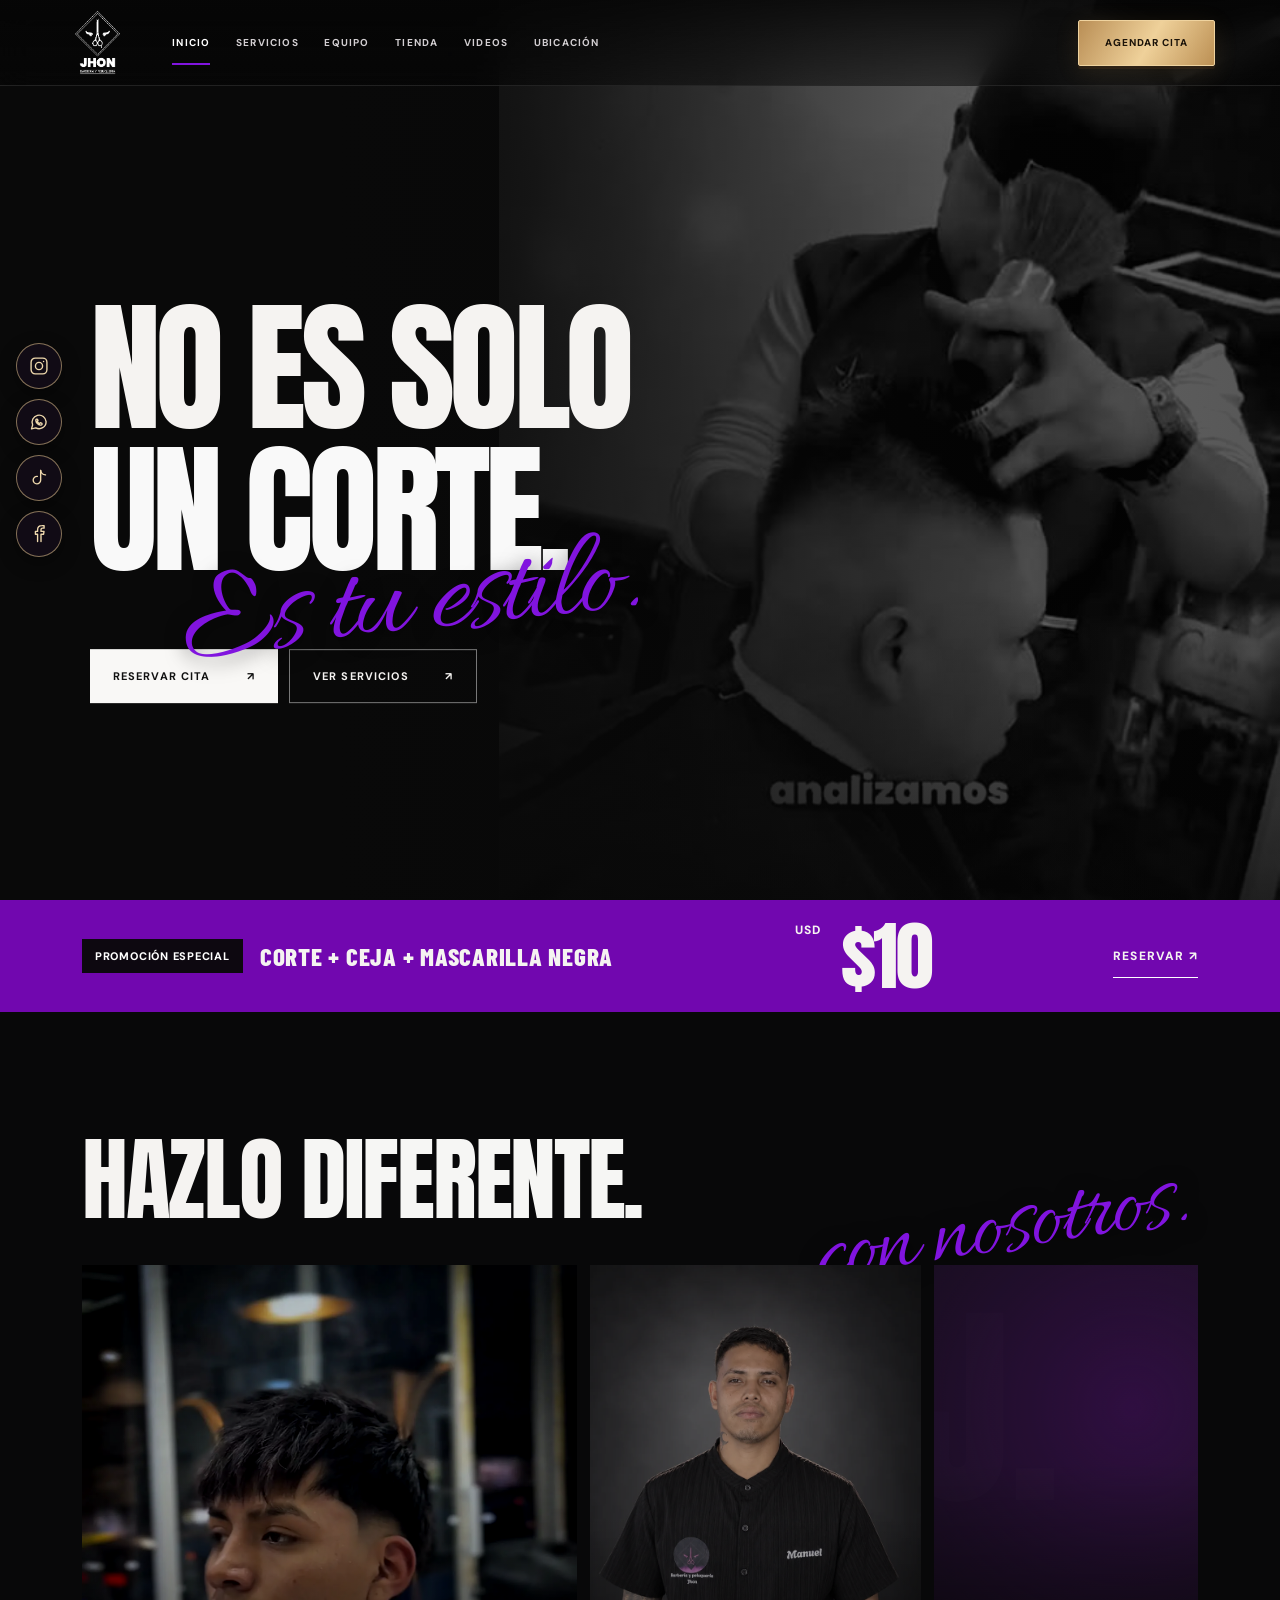
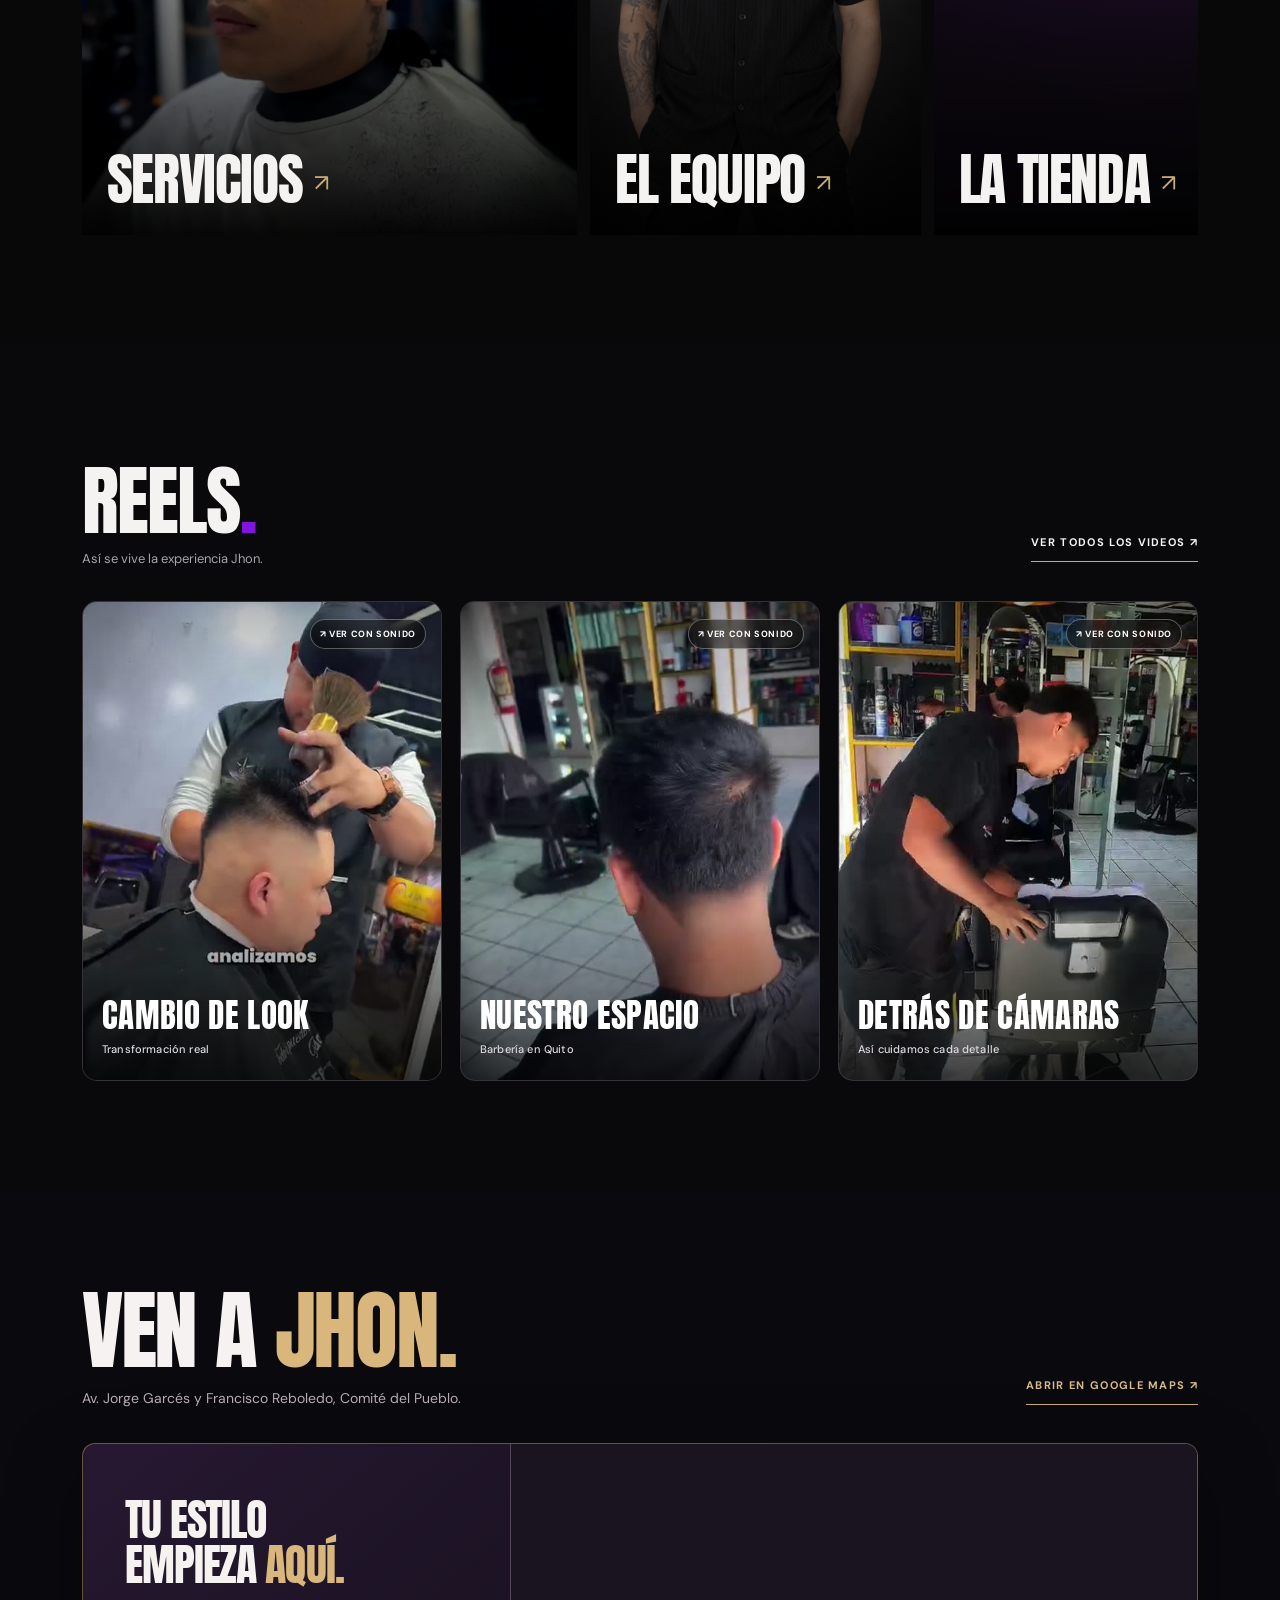
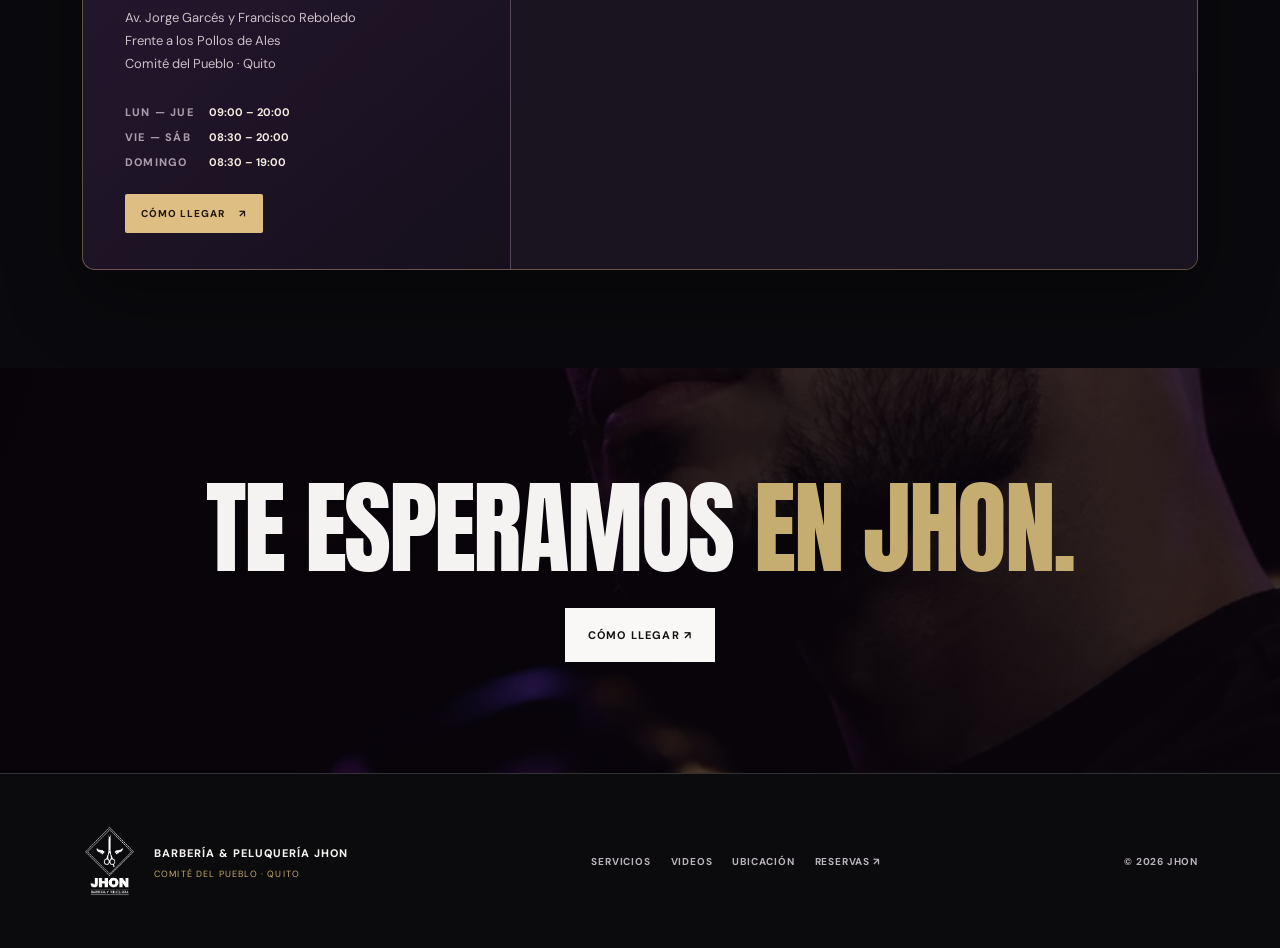
==== commit c73f5118: "Eliminar microtítulos y numeraciones repetitivas de index.html" ====
--- a/index.html
+++ b/index.html
@@ -2,13 +2,13 @@
 <div class="loader" id="loader" aria-hidden="true"><img src="assets/logo-jhon.png" alt=""><div class="load-bar"><span></span></div><div class="loader-type">ESTILO QUE SE NOTA</div></div>
 <header class="header" id="header"><a class="brand" href="index.html" aria-label="Barbería y Peluquería Jhon, inicio"><img src="assets/logo-jhon.png" alt="Jhon Barbería y Peluquería"></a><nav class="nav" aria-label="Navegación principal"><a class="nav-item is-active" href="index.html">INICIO</a><a class="nav-item " href="servicios.html">SERVICIOS</a><a class="nav-item " href="barberos.html">EQUIPO</a><a class="nav-item " href="productos.html">TIENDA</a><a class="nav-item " href="videos.html">VIDEOS</a><a class="nav-item " href="ubicacion.html">UBICACIÓN</a></nav><a class="book-cta book-cta-gold" href="reservas.html" aria-label="Agendar cita en Barbería Jhon"><span class="book-cta-label">AGENDAR CITA</span></a><button type="button" id="mobileToggle" class="hamburger" aria-label="Abrir menú" aria-expanded="false"><i></i><i></i></button></header>
 <div class="mobile-menu" id="mobileMenu" aria-hidden="true"><a href="index.html" class="mobile-link is-active">INICIO <span>↗</span></a><a href="servicios.html" class="mobile-link ">SERVICIOS <span>↗</span></a><a href="barberos.html" class="mobile-link ">EQUIPO <span>↗</span></a><a href="productos.html" class="mobile-link ">TIENDA <span>↗</span></a><a href="videos.html" class="mobile-link ">VIDEOS <span>↗</span></a><a href="ubicacion.html" class="mobile-link ">UBICACIÓN <span>↗</span></a><a class="mobile-link mobile-book" href="reservas.html">RESERVAR CITA <span>↗</span></a><small>COMITÉ DEL PUEBLO / QUITO</small></div>
-<main><section class="home-hero"><div class="hero-video"><video autoplay muted loop playsinline preload="metadata" poster="assets/facciones.jpg"><source src="assets/facciones.mp4" type="video/mp4"></video></div><div class="hero-gradient"></div><div class="hero-side-label">QUITO ECUADOR · EST. JHON</div><div class="hero-copy"><p class="micro"><span class="little-line"></span> BARBERÍA Y PELUQUERÍA · QUITO</p><h1 class="display hero-title">NO ES SOLO<br><span>UN CORTE.</span></h1><div class="script hero-script">Es tu estilo.</div><p class="hero-under">BARBERÍA · CORTES · COLOR MASCULINO · ACTITUD</p><div class="hero-buttons"><a class="btn-white" href="reservas.html">RESERVAR CITA <span>↗</span></a><a class="btn-outline" href="servicios.html">VER SERVICIOS <span>↗</span></a></div></div><div class="hero-foot"><span>01 / 07</span><span>DESLIZA PARA CONOCERNOS ↓</span><span>COMITÉ DEL PUEBLO</span></div></section>
+<main><section class="home-hero"><div class="hero-video"><video autoplay muted loop playsinline preload="metadata" poster="assets/facciones.jpg"><source src="assets/facciones.mp4" type="video/mp4"></video></div><div class="hero-gradient"></div><div class="hero-copy"><h1 class="display hero-title">NO ES SOLO<br><span>UN CORTE.</span></h1><div class="script hero-script">Es tu estilo.</div><div class="hero-buttons"><a class="btn-white" href="reservas.html">RESERVAR CITA <span>↗</span></a><a class="btn-outline" href="servicios.html">VER SERVICIOS <span>↗</span></a></div></div></section>
 <section class="promo-strip"><div><span class="pill">PROMOCIÓN ESPECIAL</span><span> CORTE + CEJA + MASCARILLA NEGRA</span></div><strong><small>USD</small> $10</strong><a href="reservas.html?servicio=combo-black" aria-label="Consultar promoción de diez dólares">RESERVAR ↗</a></section>
-<section class="home-editorial section-pad"><div class="editorial-head"><span class="overline">01 — TODO SOBRE TU ESTILO</span><h2 class="display">HAZLO <span>DIFERENTE.</span></h2><span class="script script-floating">con nosotros.</span></div><div class="editorial-grid"><a href="servicios.html" class="editorial-card wide-editorial"><img class="editorial-only-photo" src="assets/servicios-extra.webp" alt="Corte de cabello masculino realizado en Barbería Jhon" loading="lazy"><div class="editorial-gradient"></div><span>01 / NUESTRO TRABAJO</span><h3 class="display">SERVICIOS <small>↗</small></h3></a><a href="barberos.html" class="editorial-card tall-editorial"><img src="assets/manuel-2.webp" alt="Barbero del equipo de Jhon" loading="lazy"><div class="editorial-gradient"></div><span>02 / LOS PROFESIONALES</span><h3 class="display">EL EQUIPO <small>↗</small></h3></a><a href="productos.html" class="editorial-card type-editorial"><img class="store-editorial-photo" src="assets/tienda-extra.webp" alt="Productos disponibles en Barbería y Peluquería Jhon" loading="lazy" onerror="this.onerror=null;this.style.display='none'"><div class="type-art" aria-hidden="true">J.</div><div class="editorial-gradient"></div><span>03 / TU SELECCIÓN</span><h3 class="display">LA TIENDA <small>↗</small></h3></a></div></section>
-<section class="home-videos section-pad"><div class="reels-heading"><div><span class="overline">02 / EN MOVIMIENTO</span><h2 class="display">REELS<span class="reels-dot">.</span></h2><p>Así se vive la experiencia Jhon.</p></div><a class="text-arrow" href="videos.html">VER TODOS LOS VIDEOS ↗</a></div><div class="reel-row"><button class="reel-card reel-autoplay" type="button" data-video="facciones" data-video-title="Transformación real" aria-label="Ver Transformación real con sonido"><video class="reel-preview" muted autoplay loop playsinline webkit-playsinline preload="none" poster="assets/facciones.jpg" src="assets/facciones.mp4" data-src="assets/facciones.mp4" aria-hidden="true" tabindex="-1"></video><span class="reel-num">01</span><span class="reel-audio-hint">↗ VER CON SONIDO</span><span class="reel-name">CAMBIO DE LOOK<small>Transformación real</small></span></button><button class="reel-card reel-autoplay" type="button" data-video="barberia-norte" data-video-title="Barbería en Quito" aria-label="Ver Barbería en Quito con sonido"><video class="reel-preview" muted autoplay loop playsinline webkit-playsinline preload="none" poster="assets/barberia-norte.jpg" src="assets/barberia-norte.mp4" data-src="assets/barberia-norte.mp4" aria-hidden="true" tabindex="-1"></video><span class="reel-num">02</span><span class="reel-audio-hint">↗ VER CON SONIDO</span><span class="reel-name">NUESTRO ESPACIO<small>Barbería en Quito</small></span></button><button class="reel-card reel-autoplay" type="button" data-video="limpieza" data-video-title="Así cuidamos cada detalle" aria-label="Ver Así cuidamos cada detalle con sonido"><video class="reel-preview" muted autoplay loop playsinline webkit-playsinline preload="none" poster="assets/limpieza.jpg" src="assets/limpieza.mp4" data-src="assets/limpieza.mp4" aria-hidden="true" tabindex="-1"></video><span class="reel-num">03</span><span class="reel-audio-hint">↗ VER CON SONIDO</span><span class="reel-name">DETRÁS DE CÁMARAS<small>Así cuidamos cada detalle</small></span></button></div><p class="reels-footnote">Se reproducen en bucle y sin sonido. Haz clic en uno para verlo con audio.</p></section>
-<section class="home-map section-pad" id="mapa-jhon" aria-labelledby="homeMapTitle"><div class="map-heading"><div><span class="overline">03 / NOS ENCUENTRAS EN QUITO</span><h2 class="display" id="homeMapTitle">VEN A <span>JHON.</span></h2><p>Av. Jorge Garcés y Francisco Reboledo, Comité del Pueblo.</p></div><a class="text-arrow" href="https://www.google.com/maps/search/?api=1&amp;query=Av.%20Jorge%20Garc%C3%A9s%20y%20Francisco%20Reboledo%2C%20Comit%C3%A9%20del%20Pueblo%2C%20Quito%2C%20Ecuador" target="_blank" rel="noopener noreferrer">ABRIR EN GOOGLE MAPS ↗</a></div><div class="map-layout"><div class="map-info"><span class="map-info-kicker">BARBERÍA Y PELUQUERÍA JHON</span><h3 class="display">TU ESTILO<br>EMPIEZA <em>AQUÍ.</em></h3><p>Av. Jorge Garcés y Francisco Reboledo<br>Frente a los Pollos de Ales<br>Comité del Pueblo · Quito</p><div class="map-info-time"><span>LUN — JUE</span><strong>09:00 – 20:00</strong><span>VIE — SÁB</span><strong>08:30 – 20:00</strong><span>DOMINGO</span><strong>08:30 – 19:00</strong></div><a class="map-link" href="https://www.google.com/maps/search/?api=1&amp;query=Av.%20Jorge%20Garc%C3%A9s%20y%20Francisco%20Reboledo%2C%20Comit%C3%A9%20del%20Pueblo%2C%20Quito%2C%20Ecuador" target="_blank" rel="noopener noreferrer">CÓMO LLEGAR <span aria-hidden="true">↗</span></a></div><div class="map-frame"><iframe title="Mapa de Av. Jorge Garcés y Francisco Reboledo, Comité del Pueblo, Quito" src="https://www.google.com/maps?q=Av.%20Jorge%20Garc%C3%A9s%20y%20Francisco%20Reboledo%2C%20Comit%C3%A9%20del%20Pueblo%2C%20Quito%2C%20Ecuador&amp;output=embed" loading="lazy" referrerpolicy="no-referrer-when-downgrade" allowfullscreen></iframe></div></div></section>
-<section class="closing-banner"><div class="overline">EN EL NORTE DE QUITO</div><h2 class="display">TE ESPERAMOS <span>EN JHON.</span></h2><a href="ubicacion.html" class="btn-white">CÓMO LLEGAR ↗</a></section></main>
+<section class="home-editorial section-pad"><div class="editorial-head"><h2 class="display">HAZLO <span>DIFERENTE.</span></h2><span class="script script-floating">con nosotros.</span></div><div class="editorial-grid"><a href="servicios.html" class="editorial-card wide-editorial"><img class="editorial-only-photo" src="assets/servicios-extra.webp" alt="Corte de cabello masculino realizado en Barbería Jhon" loading="lazy"><div class="editorial-gradient"></div><h3 class="display">SERVICIOS <small>↗</small></h3></a><a href="barberos.html" class="editorial-card tall-editorial"><img src="assets/manuel-2.webp" alt="Barbero del equipo de Jhon" loading="lazy"><div class="editorial-gradient"></div><h3 class="display">EL EQUIPO <small>↗</small></h3></a><a href="productos.html" class="editorial-card type-editorial"><img class="store-editorial-photo" src="assets/tienda-extra.webp" alt="Productos disponibles en Barbería y Peluquería Jhon" loading="lazy" onerror="this.onerror=null;this.style.display='none'"><div class="type-art" aria-hidden="true">J.</div><div class="editorial-gradient"></div><h3 class="display">LA TIENDA <small>↗</small></h3></a></div></section>
+<section class="home-videos section-pad"><div class="reels-heading"><div><h2 class="display">REELS<span class="reels-dot">.</span></h2><p>Así se vive la experiencia Jhon.</p></div><a class="text-arrow" href="videos.html">VER TODOS LOS VIDEOS ↗</a></div><div class="reel-row"><button class="reel-card reel-autoplay" type="button" data-video="facciones" data-video-title="Transformación real" aria-label="Ver Transformación real con sonido"><video class="reel-preview" muted autoplay loop playsinline webkit-playsinline preload="none" poster="assets/facciones.jpg" src="assets/facciones.mp4" data-src="assets/facciones.mp4" aria-hidden="true" tabindex="-1"></video><span class="reel-audio-hint">↗ VER CON SONIDO</span><span class="reel-name">CAMBIO DE LOOK<small>Transformación real</small></span></button><button class="reel-card reel-autoplay" type="button" data-video="barberia-norte" data-video-title="Barbería en Quito" aria-label="Ver Barbería en Quito con sonido"><video class="reel-preview" muted autoplay loop playsinline webkit-playsinline preload="none" poster="assets/barberia-norte.jpg" src="assets/barberia-norte.mp4" data-src="assets/barberia-norte.mp4" aria-hidden="true" tabindex="-1"></video><span class="reel-audio-hint">↗ VER CON SONIDO</span><span class="reel-name">NUESTRO ESPACIO<small>Barbería en Quito</small></span></button><button class="reel-card reel-autoplay" type="button" data-video="limpieza" data-video-title="Así cuidamos cada detalle" aria-label="Ver Así cuidamos cada detalle con sonido"><video class="reel-preview" muted autoplay loop playsinline webkit-playsinline preload="none" poster="assets/limpieza.jpg" src="assets/limpieza.mp4" data-src="assets/limpieza.mp4" aria-hidden="true" tabindex="-1"></video><span class="reel-audio-hint">↗ VER CON SONIDO</span><span class="reel-name">DETRÁS DE CÁMARAS<small>Así cuidamos cada detalle</small></span></button></div></section>
+<section class="home-map section-pad" id="mapa-jhon" aria-labelledby="homeMapTitle"><div class="map-heading"><div><h2 class="display" id="homeMapTitle">VEN A <span>JHON.</span></h2><p>Av. Jorge Garcés y Francisco Reboledo, Comité del Pueblo.</p></div><a class="text-arrow" href="https://www.google.com/maps/search/?api=1&amp;query=Av.%20Jorge%20Garc%C3%A9s%20y%20Francisco%20Reboledo%2C%20Comit%C3%A9%20del%20Pueblo%2C%20Quito%2C%20Ecuador" target="_blank" rel="noopener noreferrer">ABRIR EN GOOGLE MAPS ↗</a></div><div class="map-layout"><div class="map-info"><h3 class="display">TU ESTILO<br>EMPIEZA <em>AQUÍ.</em></h3><p>Av. Jorge Garcés y Francisco Reboledo<br>Frente a los Pollos de Ales<br>Comité del Pueblo · Quito</p><div class="map-info-time"><span>LUN — JUE</span><strong>09:00 – 20:00</strong><span>VIE — SÁB</span><strong>08:30 – 20:00</strong><span>DOMINGO</span><strong>08:30 – 19:00</strong></div><a class="map-link" href="https://www.google.com/maps/search/?api=1&amp;query=Av.%20Jorge%20Garc%C3%A9s%20y%20Francisco%20Reboledo%2C%20Comit%C3%A9%20del%20Pueblo%2C%20Quito%2C%20Ecuador" target="_blank" rel="noopener noreferrer">CÓMO LLEGAR <span aria-hidden="true">↗</span></a></div><div class="map-frame"><iframe title="Mapa de Av. Jorge Garcés y Francisco Reboledo, Comité del Pueblo, Quito" src="https://www.google.com/maps?q=Av.%20Jorge%20Garc%C3%A9s%20y%20Francisco%20Reboledo%2C%20Comit%C3%A9%20del%20Pueblo%2C%20Quito%2C%20Ecuador&amp;output=embed" loading="lazy" referrerpolicy="no-referrer-when-downgrade" allowfullscreen></iframe></div></div></section>
+<section class="closing-banner"><h2 class="display">TE ESPERAMOS <span>EN JHON.</span></h2><a href="ubicacion.html" class="btn-white">CÓMO LLEGAR ↗</a></section></main>
 <aside class="social-rail" aria-label="Redes sociales y contacto"><a class="social-rail-link" href="https://www.google.com/search?q=Barber%C3%ADa%20y%20Peluquer%C3%ADa%20Jhon%20Comit%C3%A9%20del%20Pueblo%20Quito%20Instagram" target="_blank" rel="noopener noreferrer" aria-label="Buscar el perfil de Instagram" title="Instagram · Buscar cuenta oficial"><svg xmlns="http://www.w3.org/2000/svg" width="19" height="19" viewBox="0 0 24 24" fill="none" stroke="currentColor" stroke-width="1.65" stroke-linecap="round" stroke-linejoin="round" aria-hidden="true"><rect x="2.5" y="2.5" width="19" height="19" rx="5"/><circle cx="12" cy="12" r="4.3"/><circle cx="17.5" cy="6.5" r=".9" fill="currentColor" stroke="none"/></svg><span class="social-tooltip">Instagram</span></a><a class="social-rail-link" href="https://www.google.com/search?q=Barber%C3%ADa%20y%20Peluquer%C3%ADa%20Jhon%20Comit%C3%A9%20del%20Pueblo%20Quito%20WhatsApp" target="_blank" rel="noopener noreferrer" aria-label="Buscar contacto oficial de WhatsApp de Barbería Jhon" title="WhatsApp · Contacto por confirmar"><svg xmlns="http://www.w3.org/2000/svg" width="19" height="19" viewBox="0 0 24 24" fill="none" stroke="currentColor" stroke-width="1.65" stroke-linecap="round" stroke-linejoin="round" aria-hidden="true"><path d="M20.5 11.6a8.4 8.4 0 0 1-12.4 7.4L3 20.3l1.4-4.8a8.4 8.4 0 1 1 16.1-3.9Z"/><path d="M9 8.6c-.6.2-.9 1.1-.8 1.7.5 2.5 3.1 4.9 5.6 5.4.7.1 1.6-.3 1.8-.8l-.1-1.3-1.8-.8-1 1a6.2 6.2 0 0 1-2.8-2.7l.9-1-.9-1.5H9Z"/></svg><span class="social-tooltip">WhatsApp</span></a><a class="social-rail-link" href="https://www.tiktok.com/search?q=Barberia%20y%20Peluqueria%20Jhon%20Quito" target="_blank" rel="noopener noreferrer" aria-label="Buscar el perfil de TikTok" title="TikTok · Buscar cuenta oficial"><svg xmlns="http://www.w3.org/2000/svg" width="19" height="19" viewBox="0 0 24 24" fill="none" stroke="currentColor" stroke-width="1.65" stroke-linecap="round" stroke-linejoin="round" aria-hidden="true"><path d="M14 3v11.5a4.5 4.5 0 1 1-4-4.47"/><path d="M14 3c.5 3.2 2.3 4.9 5.8 5.2"/></svg><span class="social-tooltip">TikTok</span></a><a class="social-rail-link" href="https://www.facebook.com/search/top?q=Barberia%20y%20Peluqueria%20Jhon%20Quito" target="_blank" rel="noopener noreferrer" aria-label="Buscar el perfil de Facebook" title="Facebook · Buscar cuenta oficial"><svg xmlns="http://www.w3.org/2000/svg" width="19" height="19" viewBox="0 0 24 24" fill="none" stroke="currentColor" stroke-width="1.65" stroke-linecap="round" stroke-linejoin="round" aria-hidden="true"><path d="M14.4 21v-8.7h3.1l.5-3.4h-3.6V6.7c0-1 .4-1.7 1.8-1.7h1.9V2.1a22 22 0 0 0-2.8-.1c-3.3 0-5 1.9-5 5.1v1.8H7.7v3.4h2.6V21"/></svg><span class="social-tooltip">Facebook</span></a></aside>
 <footer class="footer"><div class="footer-brand"><img src="assets/logo-jhon.png" alt="Logo Jhon"><div><strong>BARBERÍA & PELUQUERÍA JHON</strong><small>COMITÉ DEL PUEBLO · QUITO</small></div></div><div class="footer-links"><a href="servicios.html">SERVICIOS</a><a href="videos.html">VIDEOS</a><a href="ubicacion.html">UBICACIÓN</a><a href="reservas.html">RESERVAS ↗</a></div><span class="footer-last">© 2026 JHON</span></footer>
 <div class="modal-overlay" id="videoModal" aria-hidden="true" role="dialog" aria-modal="true" aria-label="Reproducir video"><button class="modal-x" id="closeVideo" aria-label="Cerrar video">×</button><div class="video-modal-frame"><video id="modalPlayer" controls playsinline preload="none"></video><p id="modalVideoTitle"></p></div></div>
-<script src="assets/data.js?v=public-20261023-v6" defer></script><script src="assets/site.js?v=public-20261023-v7" defer></script></body></html>+<script src="assets/data.js?v=public-20261023-v6" defer></script><script src="assets/site.js?v=clean-scroll-20261023" defer></script></body></html>
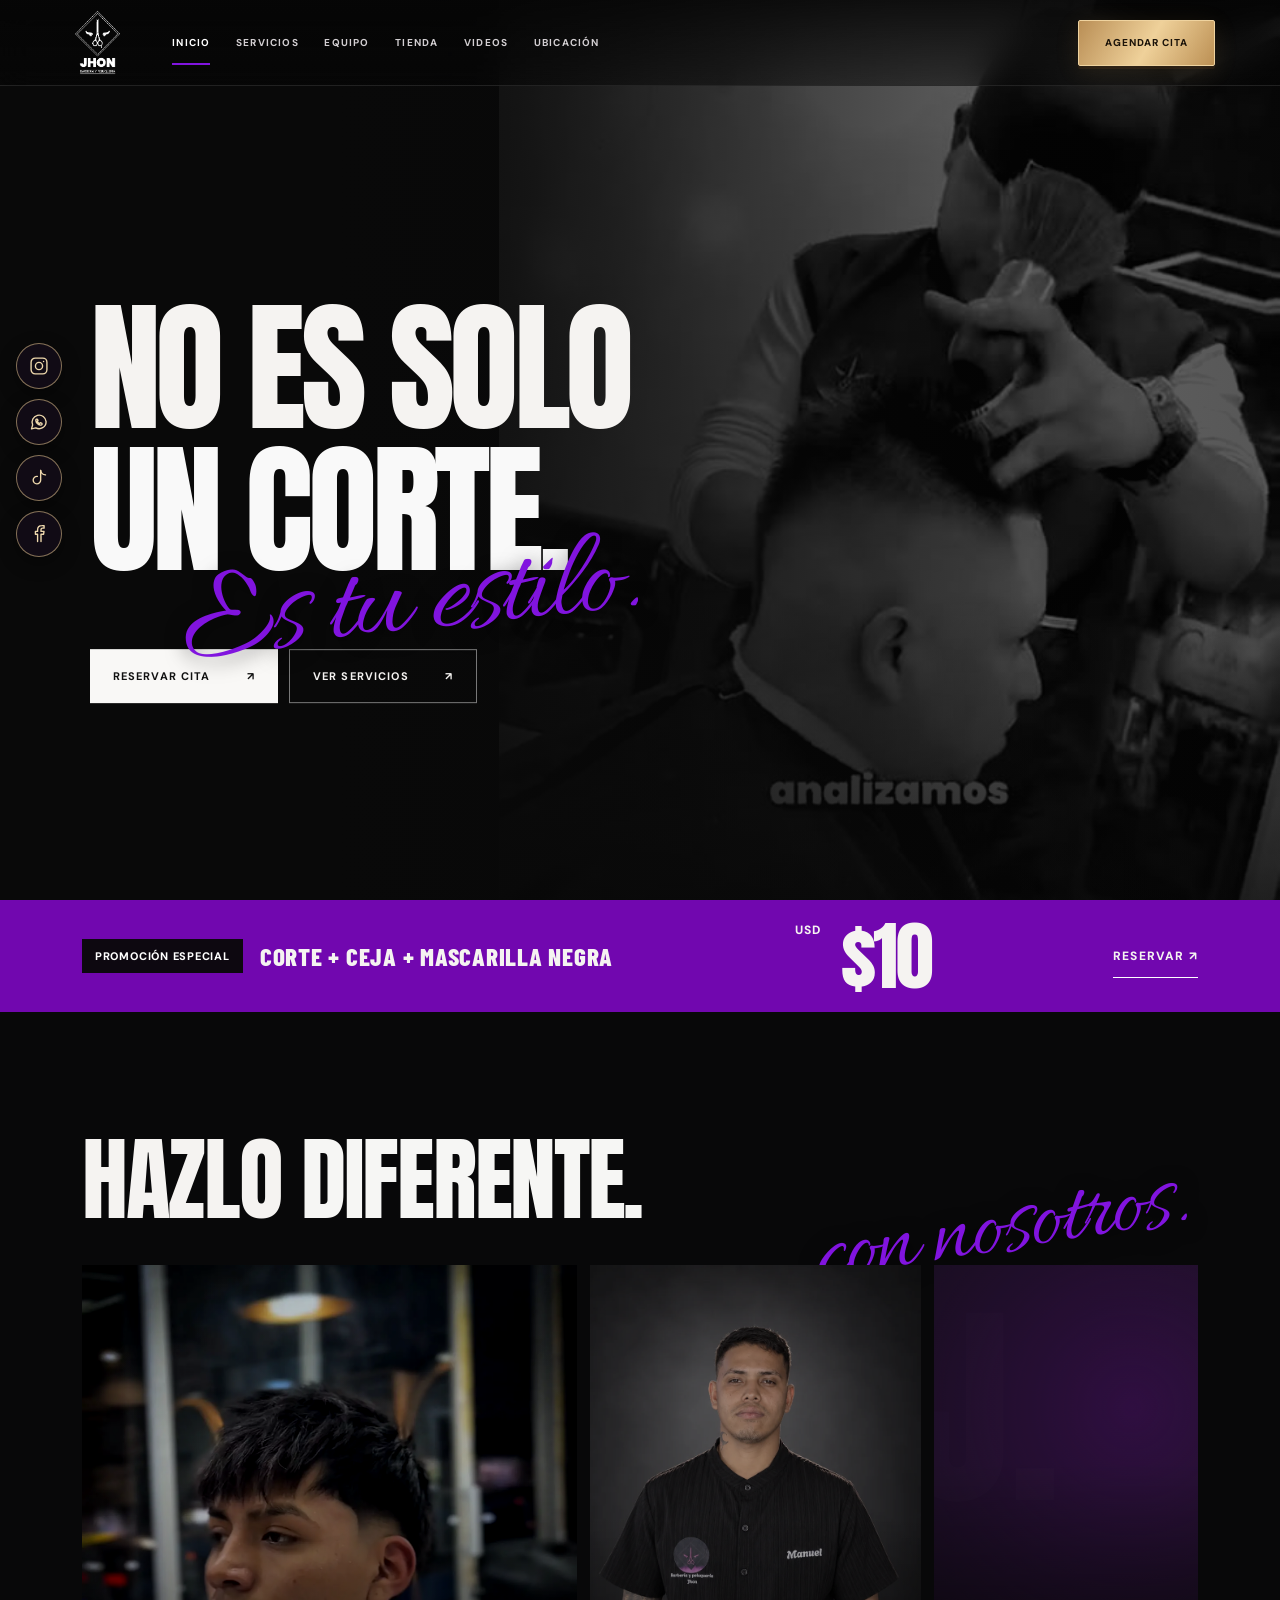
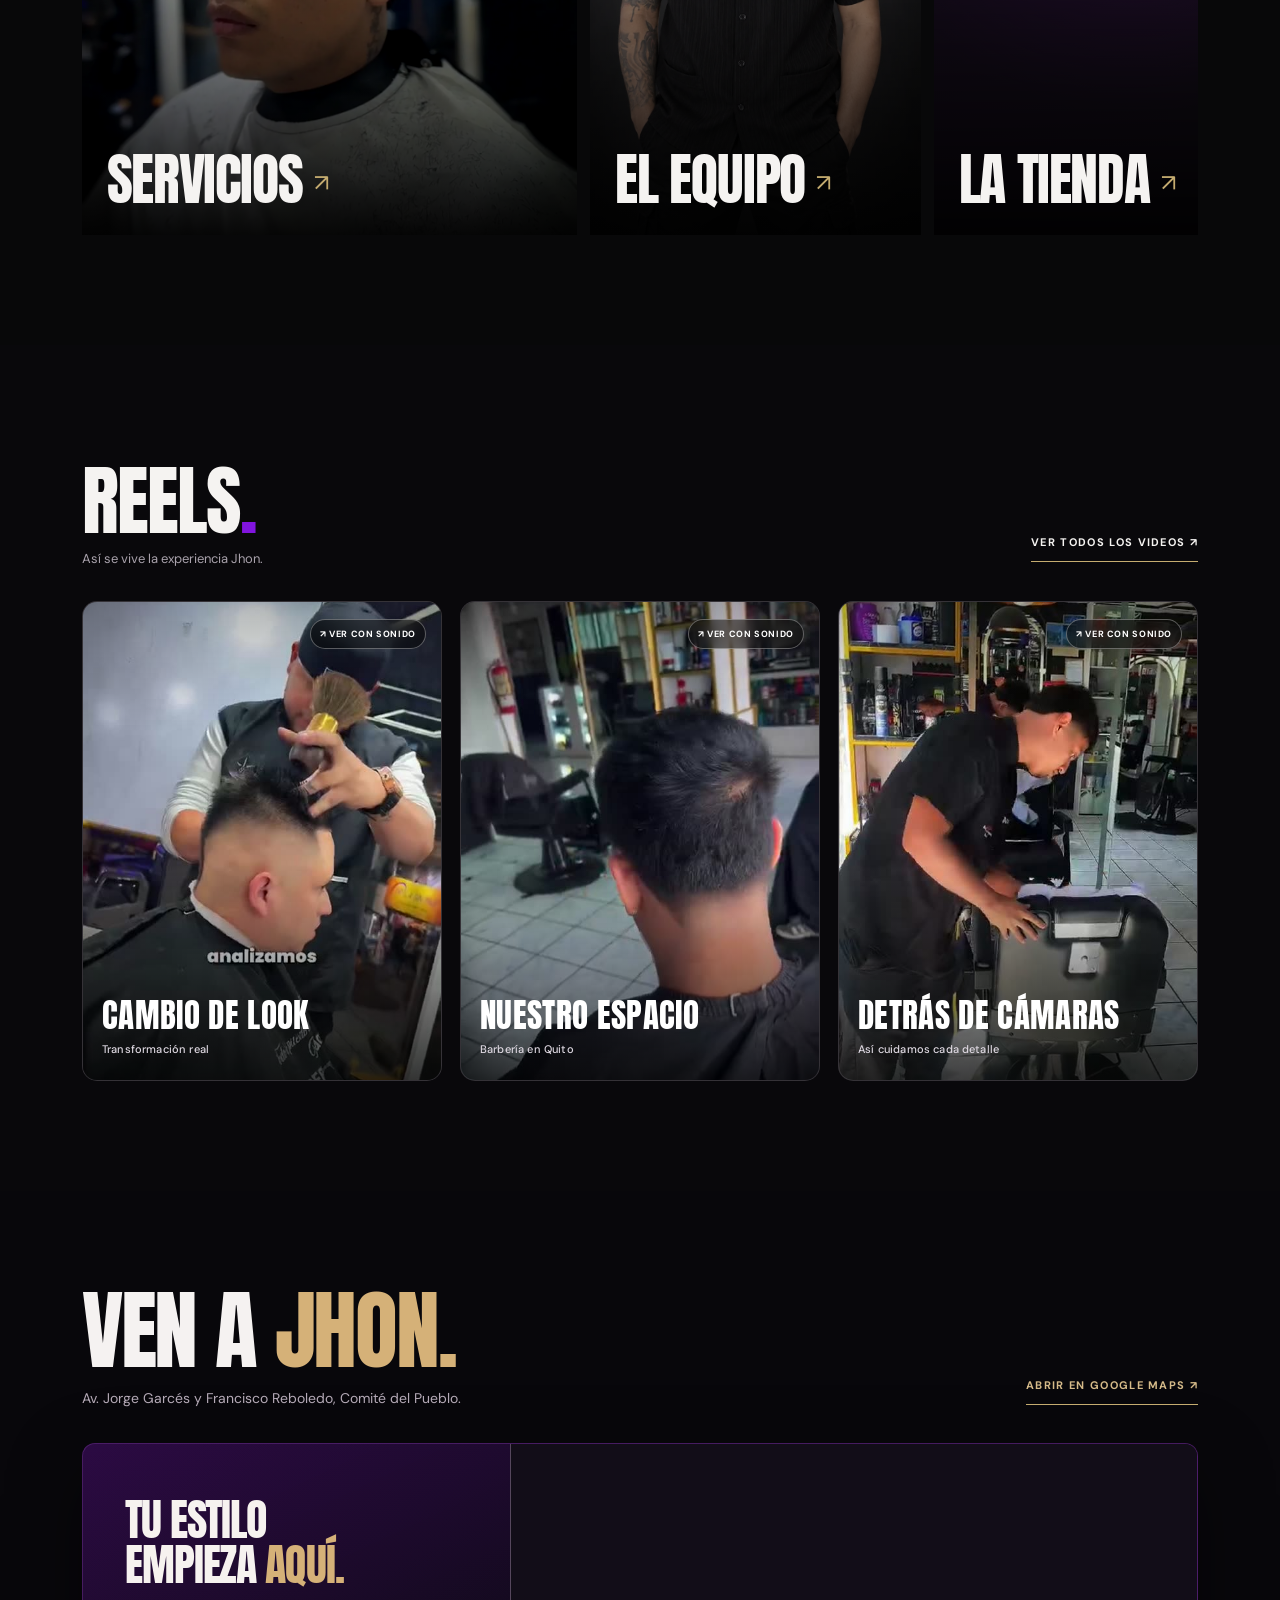
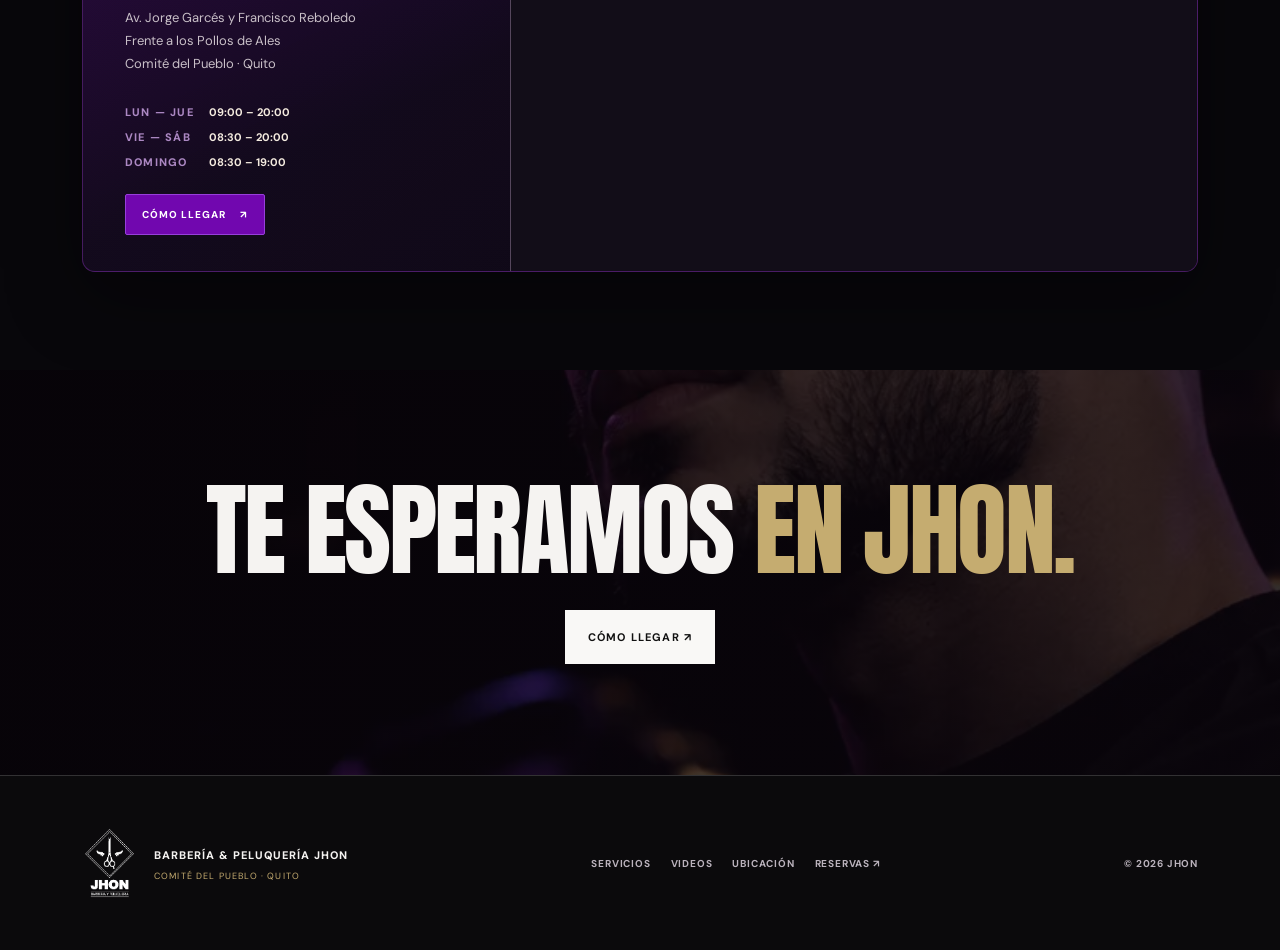
==== commit 7fa1445f: "Activar rediseño V8 en index.html" ====
--- a/index.html
+++ b/index.html
@@ -1,4 +1,4 @@
-<!doctype html><html lang="es"><head><meta charset="utf-8"><meta name="viewport" content="width=device-width,initial-scale=1"><meta name="theme-color" content="#090909"><meta name="description" content="Barbería y Peluquería Jhon, Comité del Pueblo, Quito. Cortes, barberos, productos y citas."><title>Inicio | Barbería y Peluquería Jhon</title><link rel="icon" href="assets/favicon.svg" type="image/svg+xml"><link rel="preconnect" href="https://fonts.googleapis.com"><link rel="preconnect" href="https://fonts.gstatic.com" crossorigin><link href="https://fonts.googleapis.com/css2?family=Anton&family=Barlow+Condensed:wght@500;600;700;800;900&family=DM+Sans:wght@400;500;600;700&family=Allura&display=swap" rel="stylesheet"><link rel="stylesheet" href="assets/styles.css?v=20261023c-main"><link rel="stylesheet" href="assets/jhon-premium-fixes-v7.css?v=20261023c"></head><body data-page="index">
+<!doctype html><html lang="es"><head><meta charset="utf-8"><meta name="viewport" content="width=device-width,initial-scale=1"><meta name="theme-color" content="#090909"><meta name="description" content="Barbería y Peluquería Jhon, Comité del Pueblo, Quito. Cortes, barberos, productos y citas."><title>Inicio | Barbería y Peluquería Jhon</title><link rel="icon" href="assets/favicon.svg" type="image/svg+xml"><link rel="preconnect" href="https://fonts.googleapis.com"><link rel="preconnect" href="https://fonts.gstatic.com" crossorigin><link href="https://fonts.googleapis.com/css2?family=Anton&family=Barlow+Condensed:wght@500;600;700;800;900&family=DM+Sans:wght@400;500;600;700&family=Allura&display=swap" rel="stylesheet"><link rel="stylesheet" href="assets/styles.css?v=20261023c-main"><link rel="stylesheet" href="assets/jhon-premium-fixes-v7.css?v=20261023c"><link rel="stylesheet" href="assets/booking-v8.css?v=2"></head><body data-page="index">
 <div class="loader" id="loader" aria-hidden="true"><img src="assets/logo-jhon.png" alt=""><div class="load-bar"><span></span></div><div class="loader-type">ESTILO QUE SE NOTA</div></div>
 <header class="header" id="header"><a class="brand" href="index.html" aria-label="Barbería y Peluquería Jhon, inicio"><img src="assets/logo-jhon.png" alt="Jhon Barbería y Peluquería"></a><nav class="nav" aria-label="Navegación principal"><a class="nav-item is-active" href="index.html">INICIO</a><a class="nav-item " href="servicios.html">SERVICIOS</a><a class="nav-item " href="barberos.html">EQUIPO</a><a class="nav-item " href="productos.html">TIENDA</a><a class="nav-item " href="videos.html">VIDEOS</a><a class="nav-item " href="ubicacion.html">UBICACIÓN</a></nav><a class="book-cta book-cta-gold" href="reservas.html" aria-label="Agendar cita en Barbería Jhon"><span class="book-cta-label">AGENDAR CITA</span></a><button type="button" id="mobileToggle" class="hamburger" aria-label="Abrir menú" aria-expanded="false"><i></i><i></i></button></header>
 <div class="mobile-menu" id="mobileMenu" aria-hidden="true"><a href="index.html" class="mobile-link is-active">INICIO <span>↗</span></a><a href="servicios.html" class="mobile-link ">SERVICIOS <span>↗</span></a><a href="barberos.html" class="mobile-link ">EQUIPO <span>↗</span></a><a href="productos.html" class="mobile-link ">TIENDA <span>↗</span></a><a href="videos.html" class="mobile-link ">VIDEOS <span>↗</span></a><a href="ubicacion.html" class="mobile-link ">UBICACIÓN <span>↗</span></a><a class="mobile-link mobile-book" href="reservas.html">RESERVAR CITA <span>↗</span></a><small>COMITÉ DEL PUEBLO / QUITO</small></div>
--- a/assets/booking-v8.css
+++ b/assets/booking-v8.css
@@ -0,0 +1,173 @@
+/* JHON • Reservas guiadas V8 y mapa de marca. */
+:root{--bv8-purple:#7107af;--bv8-purple-bright:#922bdb;--bv8-gold:#d8b678;--bv8-paper:#f8f4f4}
+.home-map{background:#08070b!important}
+.home-map .map-layout{border-color:rgba(141,51,193,.43)!important;background:linear-gradient(145deg,#1b0c29 0%,#0e0915 82%)!important}
+.home-map .map-info{background:linear-gradient(155deg,rgba(113,7,175,.20),rgba(13,9,18,.25) 65%)}
+.home-map .map-info h3 em{color:#d5b178!important}
+.home-map .map-heading h2 span{color:#d5b178!important}
+.home-map .map-info-time span{color:#ac88c3}
+.home-map .map-link{color:#fff;background:#7107af;border:1px solid #983fda}
+.home-map .map-link:hover{background:#892bc7;color:#fff}
+.home-map .map-frame{background:#120d18}
+.bv8-page{background:#09080b;color:var(--bv8-paper);min-height:100vh}
+.bv8-page *{box-sizing:border-box}
+.bv8-page button,.bv8-page input,.bv8-page textarea{font-family:inherit}
+.bv8-page button{cursor:pointer}
+.bv8-page button:disabled{cursor:not-allowed}
+.bv8-page button:focus-visible,.bv8-page input:focus-visible,.bv8-page textarea:focus-visible{outline:2px solid #d8b678;outline-offset:3px}
+.bv8-hero{padding:110px max(5vw,25px) 0;background:radial-gradient(ellipse at 80% 15%,rgba(113,7,175,.18),transparent 50%),#09080b}
+.bv8-hero-inner{position:relative;max-width:1280px;margin:auto;min-height:295px;display:grid;grid-template-columns:1.2fr .8fr;gap:48px;align-items:center;border-bottom:1px solid rgba(255,255,255,.11)}
+.bv8-hero h1{font:400 clamp(70px,8.4vw,133px)/.94 Anton,'Arial Narrow',sans-serif;letter-spacing:-.015em;margin:0 0 22px;color:#faf8f6}
+.bv8-hero h1 span{color:#d8b678}
+.bv8-hero p{max-width:510px;color:#afa4b5;font-size:14px;line-height:1.75;margin-bottom:31px}
+.bv8-hero-photo{position:relative;align-self:stretch;min-height:290px;overflow:hidden}
+.bv8-hero-photo img{width:100%;height:100%;position:absolute;inset:0;object-fit:cover;object-position:center 28%;filter:grayscale(.5) brightness(.62)}
+.bv8-hero-photo:after{content:"";position:absolute;inset:0;background:linear-gradient(90deg,#09080b 0%,transparent 55%),linear-gradient(0deg,#09080b,transparent 32%)}
+.bv8-body{padding:48px max(5vw,25px) 115px}
+.bv8-shell{max-width:1280px;margin:0 auto;display:grid;grid-template-columns:minmax(0,1.65fr) minmax(290px,.72fr);gap:25px;align-items:start}
+.bv8-main{min-width:0;border:1px solid rgba(255,255,255,.085);background:#121017;border-radius:14px;padding:clamp(20px,3.4vw,45px);scroll-margin-top:105px}
+.bv8-progress-head{display:flex;justify-content:space-between;align-items:center;gap:15px}
+.bv8-progress-head h2{font:400 clamp(40px,4.5vw,68px)/1.02 Anton,'Arial Narrow',sans-serif;margin:0;color:#f7f5f3}
+.bv8-progress-head p{font-size:13px;color:#b1a5b8;margin:10px 0 0}
+#bv8StepCurrent{font:400 32px Anton,'Arial Narrow',sans-serif;color:#d5b178}
+.bv8-progress-track{height:3px;width:100%;background:rgba(255,255,255,.13);margin:25px 0 21px;overflow:hidden;border-radius:3px}
+#bv8ProgressBar{height:100%;width:33.333%;background:linear-gradient(90deg,#7107af,#c7a46f);display:block;transition:width .38s}
+.bv8-steps{display:flex;gap:10px;padding:0 0 30px;border-bottom:1px solid rgba(255,255,255,.075)}
+.bv8-steps button{flex:1;display:inline-flex;align-items:center;gap:9px;border:0;background:transparent;color:#897f8d;text-align:left;font-size:11px;font-weight:700;padding:4px 0;transition:color .2s}
+.bv8-steps b{flex:none;display:grid;place-items:center;width:28px;height:28px;border:1px solid #564d59;border-radius:50%;font-size:11px}
+.bv8-steps button.active{color:#fff}
+.bv8-steps button.active b{background:#7107af;border-color:#a551d9;color:#fff}
+.bv8-steps button.complete{color:#bca6c8}
+.bv8-steps button.complete b{border-color:#8d4da8;background:rgba(113,7,175,.14)}
+.bv8-feedback{background:rgba(173,42,82,.13);border:1px solid #a44462;color:#f9ccd9;padding:12px 15px;border-radius:7px;margin:20px 0 0;font-size:13px}
+.bv8-feedback[hidden],.bv8-step[hidden]{display:none!important}
+.bv8-step{padding-top:32px;animation:bv8StepIn .33s both}
+@keyframes bv8StepIn{from{opacity:0;transform:translateY(10px)}to{opacity:1;transform:translateY(0)}}
+.bv8-section-title h3{font:400 clamp(30px,3vw,44px)/1.05 Anton,'Arial Narrow',sans-serif;margin:0 0 7px;color:#f8f5f2}
+.bv8-section-title p{font-size:12px;line-height:1.65;color:#ada3b4;margin:0 0 24px}
+.bv8-spaced{margin-top:38px;padding-top:32px;border-top:1px solid rgba(255,255,255,.075)}
+.bv8-category{margin-bottom:23px}
+.bv8-category h3{font:700 12px 'DM Sans',sans-serif;letter-spacing:.01em;color:#c7a6d6;margin:0 0 10px}
+.bv8-service-grid{display:grid;grid-template-columns:repeat(2,minmax(0,1fr));gap:9px}
+.bv8-service{background:#1a1720;border:1px solid #34303a;color:#fff;text-align:left;border-radius:7px;padding:13px 14px;min-height:77px;display:grid;grid-template-columns:1fr auto;gap:5px 8px;align-content:center;transition:background .18s,border-color .18s,transform .18s}
+.bv8-service:hover{border-color:#8d48ba;background:#22162c;transform:translateY(-1px)}
+.bv8-service.selected{background:linear-gradient(120deg,rgba(113,7,175,.28),#23182c);border-color:#b26cdf;box-shadow:inset 0 0 0 1px rgba(178,108,223,.16)}
+.bv8-service-title{font-size:12px;font-weight:750;line-height:1.35}
+.bv8-service-price{font:700 12px 'DM Sans',sans-serif;color:#e0bf82;white-space:nowrap;align-self:start}
+.bv8-service small{grid-column:1/-1;color:#a9a0af;font-size:10px;line-height:1.45}
+.bv8-team{display:grid;grid-template-columns:repeat(5,minmax(0,1fr));gap:9px}
+.bv8-barber{background:#201c25;border:1px solid #353039;border-radius:6px;overflow:hidden;display:flex;flex-direction:column;position:relative;color:#fff;padding:0;transition:border-color .2s,transform .2s}
+.bv8-barber:hover{transform:translateY(-2px);border-color:#9b57c8}
+.bv8-barber.selected{border-color:#d4ad77;box-shadow:0 0 0 1px #d4ad77}
+.bv8-barber img{display:block;width:100%;aspect-ratio:4/5;object-fit:cover;object-position:top center;filter:grayscale(.32) brightness(.76)}
+.bv8-barber span{font-size:11px;font-weight:800;text-transform:uppercase;padding:11px 5px;text-align:center}
+.bv8-barber i{display:none;place-items:center;width:22px;height:22px;background:#d4ad77;color:#140d15;border-radius:50%;position:absolute;right:6px;top:6px;font-style:normal;font-size:12px}
+.bv8-barber.selected i{display:grid}
+.bv8-step-actions{display:flex;justify-content:space-between;gap:14px;align-items:center;margin-top:33px}
+.bv8-step-actions>.bv8-btn-next:first-child{margin-left:auto}
+.bv8-btn-next{min-height:48px;display:inline-flex;align-items:center;justify-content:center;gap:24px;padding:0 21px;border-radius:4px;background:linear-gradient(115deg,#b98a4b,#e6ca90);border:1px solid #f1d7a4;color:#181118;font-size:11px;font-weight:850;letter-spacing:.06em;transition:transform .2s,filter .2s}
+.bv8-btn-next:hover{transform:translateY(-2px);filter:brightness(1.07)}
+.bv8-btn-next span{font-size:20px}
+.bv8-btn-back{border:1px solid #615369;color:#ddd3e2;padding:0 21px;min-height:48px;border-radius:4px;background:transparent;font-size:11px;font-weight:750}
+.bv8-btn-back:hover{background:#251b2c}
+.bv8-calendar-shell{display:grid;grid-template-columns:minmax(0,1.17fr) minmax(160px,.85fr);gap:19px}
+.bv8-calendar{border:1px solid rgba(176,139,192,.26);border-radius:10px;padding:18px;background:#1b1622}
+.bv8-calendar-head{display:flex;justify-content:space-between;align-items:center;gap:8px;margin-bottom:17px}
+.bv8-calendar-head strong{font-size:14px;color:#f8f3f9}
+.bv8-calendar-nav{display:flex;gap:6px}
+.bv8-calendar-nav button{width:33px;height:33px;border-radius:5px;background:#2d2334;color:#fff;border:1px solid #55465c;font-size:22px;line-height:1}
+.bv8-calendar-nav button:disabled{opacity:.28}
+.bv8-weekdays,.bv8-days{display:grid;grid-template-columns:repeat(7,minmax(0,1fr));gap:5px}
+.bv8-weekdays{margin-bottom:9px}
+.bv8-weekdays span{font-size:11px;color:#a89ab1;text-align:center;font-weight:800}
+.bv8-day{height:36px;display:grid;place-items:center;border:1px solid transparent;color:#eee9f0;background:transparent;border-radius:6px;font-size:12px}
+.bv8-day:hover:not(:disabled){border-color:#9268aa;background:#32243c}
+.bv8-day.selected{background:#7107af;color:#fff;border-color:#b36be1;font-weight:800}
+.bv8-day:disabled{opacity:.2}
+.bv8-calendar-help{background:#211628;border:1px solid #45314f;border-radius:10px;padding:21px;align-content:center}
+.bv8-calendar-help h4,.bv8-slot-head h4{font:400 23px Anton,'Arial Narrow',sans-serif;color:#fff;margin:0 0 13px}
+.bv8-calendar-help p{font-size:12px;color:#d0c5d5;line-height:1.75}
+.bv8-calendar-help .bv8-calendar-note{font-size:11px;color:#baabc3;border-top:1px solid rgba(255,255,255,.12);padding-top:16px;margin-top:15px}
+.bv8-slot-head{margin:31px 0 14px}
+.bv8-slot-head h4{margin-bottom:5px}
+.bv8-slot-head p{color:#aaa1ad;font-size:12px;line-height:1.55}
+.bv8-slots{display:grid;grid-template-columns:repeat(5,minmax(0,1fr));gap:9px;max-height:225px;overflow:auto;padding:2px 3px 5px 0}
+.bv8-slot{background:#1e1925;color:#f2eff4;border:1px solid #433a4c;border-radius:6px;min-height:42px;font-size:12px;font-weight:750}
+.bv8-slot:hover{border-color:#ad68d2;background:#31203e}
+.bv8-slot.selected{background:#7107af;border-color:#b86de6}
+.bv8-empty-slots{grid-column:1/-1;color:#a99cac;font-size:12px;line-height:1.7;background:#1b1621;border:1px dashed #5d4a69;padding:19px;border-radius:8px}
+.bv8-fields{display:grid;grid-template-columns:repeat(2,minmax(0,1fr));gap:18px}
+.bv8-fields label{display:grid;gap:9px;font-size:12px;font-weight:750;color:#e6dceb}
+.bv8-fields label span{color:#968b9c;font-weight:500}
+.bv8-fields input,.bv8-fields textarea{background:#211b26;border:1px solid #594d60;border-radius:6px;padding:15px;color:#fff;width:100%;font-size:13px}
+.bv8-fields input::placeholder,.bv8-fields textarea::placeholder{color:#8f8795}
+.bv8-fields .bv8-field-full{grid-column:1/-1}
+.bv8-fields textarea{resize:vertical;min-height:110px}
+.bv8-confirmation-note{border-left:3px solid #8d38c7;background:#211628;margin-top:28px;padding:17px 19px}
+.bv8-confirmation-note strong{color:#e5d2ed;font-size:11px;letter-spacing:.07em}
+.bv8-confirmation-note p{font-size:12px;line-height:1.7;margin:8px 0 0;color:#bcaec6}
+.bv8-sidebar{position:sticky;top:104px}
+.bv8-summary{background:#170f20;border:1px solid #4b2d5e;border-radius:12px;overflow:hidden}
+.bv8-summary-photo{height:185px;position:relative;overflow:hidden}
+.bv8-summary-photo img{width:100%;height:100%;object-fit:cover;object-position:center 36%;filter:grayscale(.32) brightness(.62)}
+.bv8-summary-photo:after{content:"";inset:0;position:absolute;background:linear-gradient(to top,#170f20,transparent 80%)}
+.bv8-summary-content{padding:5px 25px 29px}
+.bv8-summary-content h3{font:400 clamp(29px,2.6vw,40px)/1.05 Anton,'Arial Narrow',sans-serif;margin:0 0 28px;color:#f5f2f4}
+.bv8-summary-list{display:grid;gap:18px}
+.bv8-summary-list>div{display:grid;gap:6px;border-bottom:1px solid rgba(255,255,255,.1);padding-bottom:13px}
+.bv8-summary-list span{font-size:11px;color:#ae9fb6}
+.bv8-summary-list strong{font-size:13px;color:#fff;line-height:1.4}
+#bv8SumPrice{color:#e6c68e}
+.bv8-summary-foot{font-size:11px;color:#ad9fb4;line-height:1.65;margin:26px 0 0}
+@media(max-width:1140px){
+ .bv8-shell{grid-template-columns:minmax(0,1fr) 280px}
+ .bv8-main{padding:26px}
+ .bv8-service-grid{grid-template-columns:1fr 1fr}
+ .bv8-team{grid-template-columns:repeat(3,minmax(0,1fr))}
+ .bv8-summary-content{padding:7px 20px 26px}
+}
+@media(max-width:900px){
+ .bv8-hero{padding-top:95px}
+ .bv8-hero-inner{grid-template-columns:1fr minmax(0,.5fr)}
+ .bv8-shell{grid-template-columns:1fr}
+ .bv8-sidebar{position:static;order:-1}
+ .bv8-summary{display:grid;grid-template-columns:160px 1fr}
+ .bv8-summary-photo{height:100%}
+ .bv8-summary-content{padding:22px}
+ .bv8-summary-content h3{margin:0 0 14px}
+ .bv8-summary-list{grid-template-columns:repeat(2,minmax(0,1fr));gap:10px}
+ .bv8-summary-list>div{padding:0 0 8px}
+ .bv8-summary-foot{margin:12px 0 0}
+}
+@media(max-width:600px){
+ .bv8-hero{padding:100px 20px 0}
+ .bv8-hero-inner{min-height:0;grid-template-columns:1fr;padding-bottom:25px}
+ .bv8-hero-photo{display:none}
+ .bv8-hero h1{font-size:clamp(56px,15vw,84px)}
+ .bv8-hero p{font-size:12px}
+ .bv8-body{padding:22px 15px 90px}
+ .bv8-main{padding:20px 14px;border-radius:8px}
+ .bv8-progress-head h2{font-size:40px}
+ .bv8-steps{gap:5px}
+ .bv8-steps button{font-size:9px;gap:5px}
+ .bv8-steps b{width:23px;height:23px;font-size:10px}
+ .bv8-step{padding-top:25px}
+ .bv8-service-grid{grid-template-columns:1fr}
+ .bv8-team{grid-template-columns:repeat(3,minmax(0,1fr));gap:7px}
+ .bv8-barber span{font-size:10px}
+ .bv8-calendar-shell{grid-template-columns:1fr}
+ .bv8-calendar-help{padding:18px}
+ .bv8-slots{grid-template-columns:repeat(4,minmax(0,1fr))}
+ .bv8-fields{grid-template-columns:1fr}
+ .bv8-summary{grid-template-columns:1fr}
+ .bv8-summary-photo{display:none}
+ .bv8-summary-content{padding:19px}
+ .bv8-summary-list{grid-template-columns:1fr 1fr}
+ .bv8-step-actions{margin-top:24px}
+ .bv8-btn-next{padding:0 15px;font-size:10px;gap:9px}
+ .bv8-summary-content h3{font-size:31px}
+}
+@media(prefers-reduced-motion:reduce){
+ .bv8-step{animation:none}
+ .bv8-service,.bv8-barber,.bv8-btn-next{transition:none}
+}
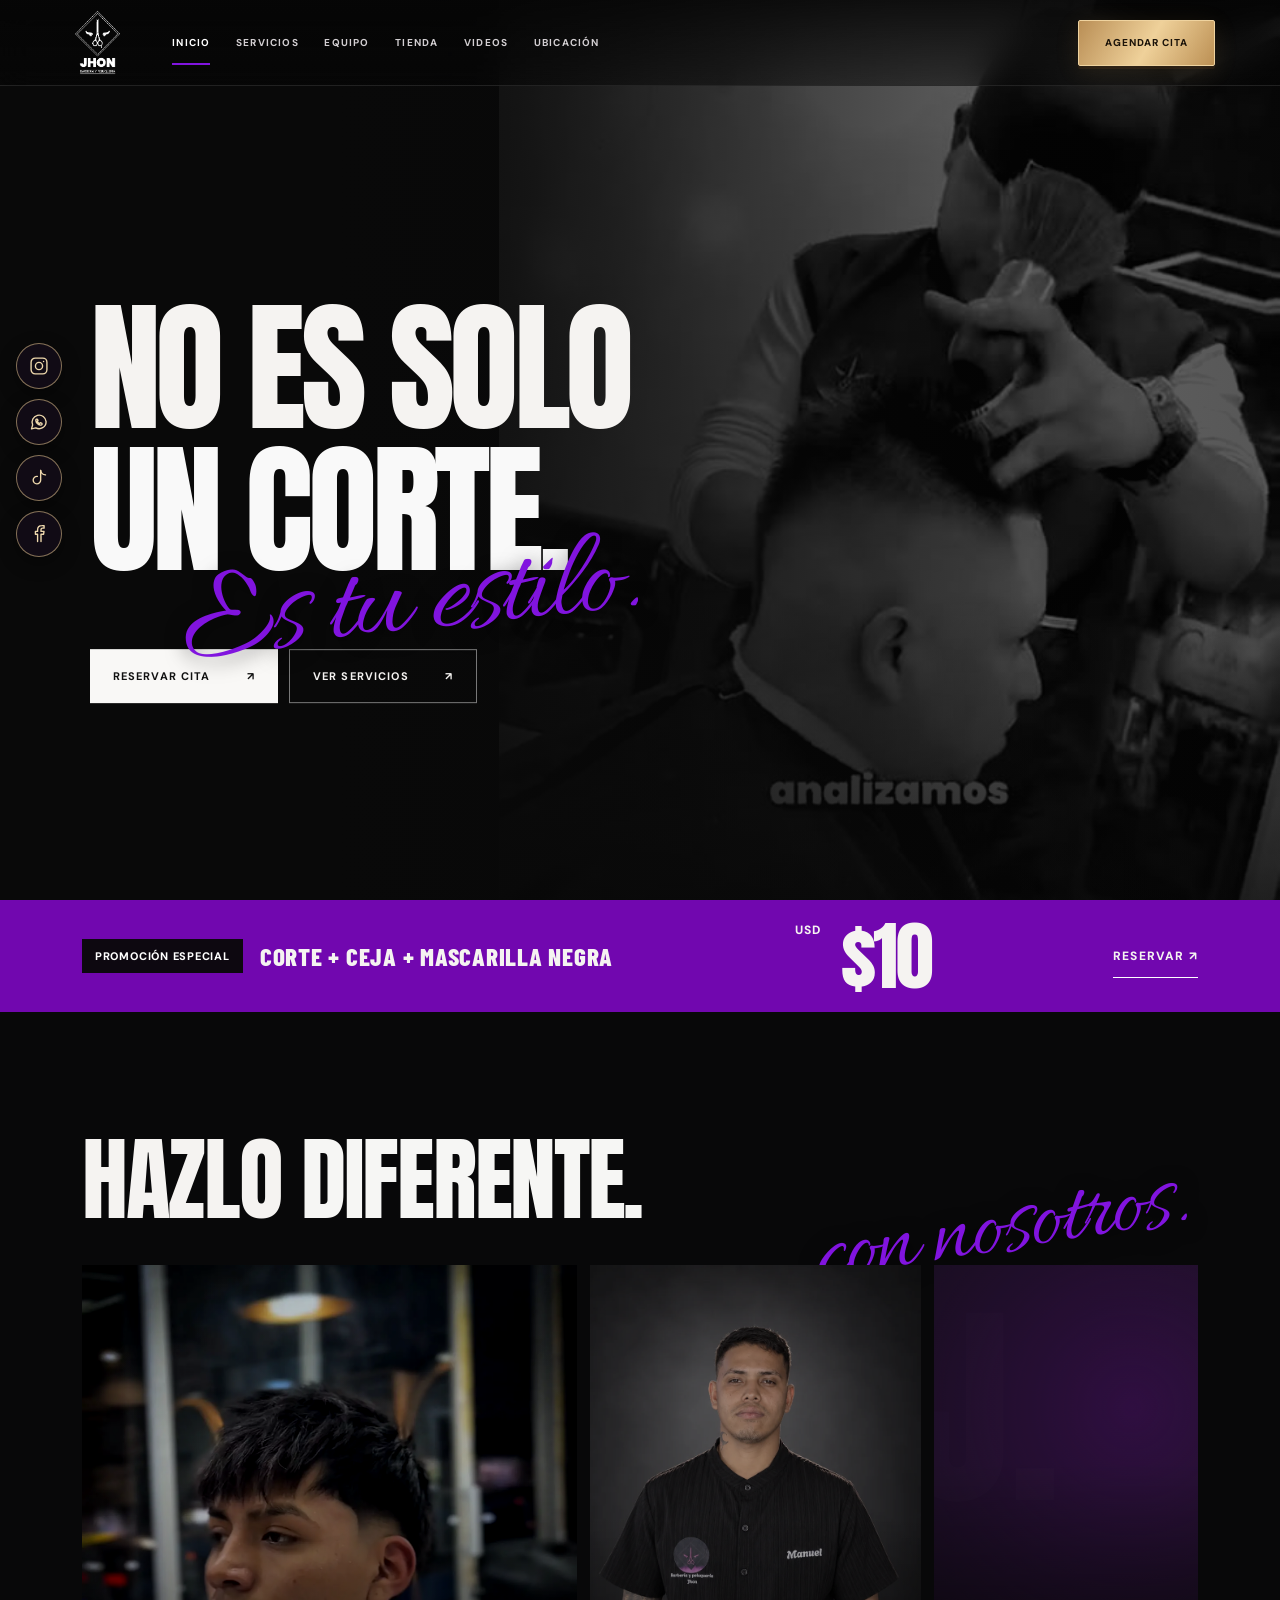
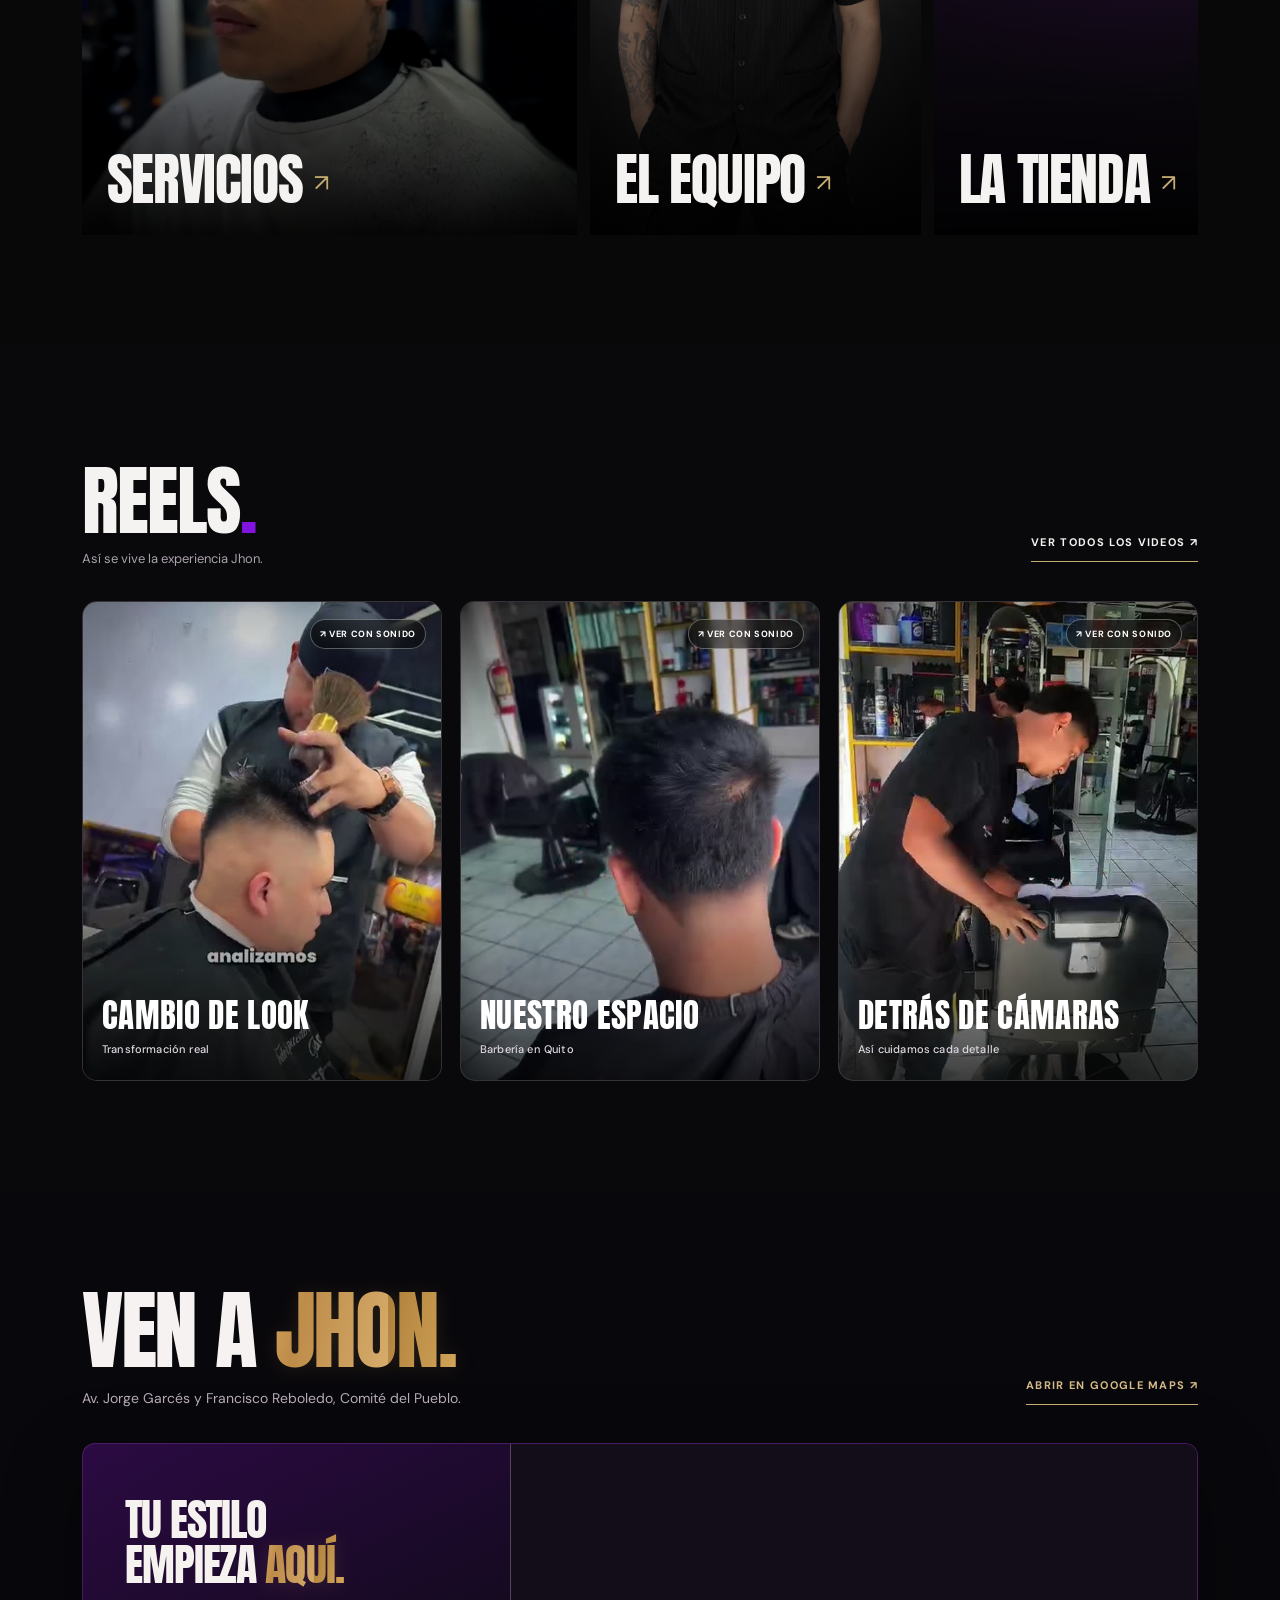
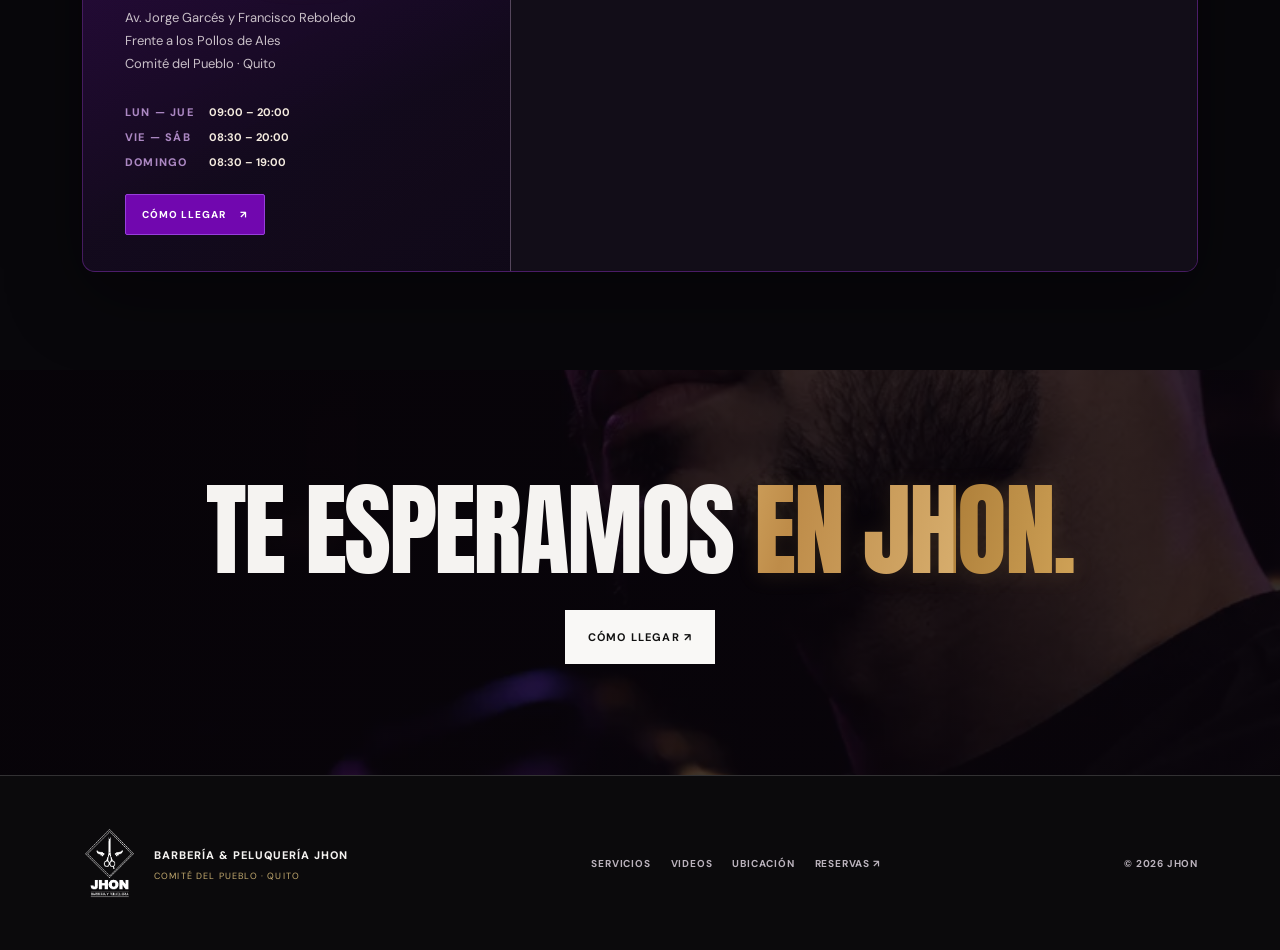
==== commit c22041df: "Renovar caché del efecto dorado en index.html" ====
--- a/index.html
+++ b/index.html
@@ -1,4 +1,4 @@
-<!doctype html><html lang="es"><head><meta charset="utf-8"><meta name="viewport" content="width=device-width,initial-scale=1"><meta name="theme-color" content="#090909"><meta name="description" content="Barbería y Peluquería Jhon, Comité del Pueblo, Quito. Cortes, barberos, productos y citas."><title>Inicio | Barbería y Peluquería Jhon</title><link rel="icon" href="assets/favicon.svg" type="image/svg+xml"><link rel="preconnect" href="https://fonts.googleapis.com"><link rel="preconnect" href="https://fonts.gstatic.com" crossorigin><link href="https://fonts.googleapis.com/css2?family=Anton&family=Barlow+Condensed:wght@500;600;700;800;900&family=DM+Sans:wght@400;500;600;700&family=Allura&display=swap" rel="stylesheet"><link rel="stylesheet" href="assets/styles.css?v=20261023c-main"><link rel="stylesheet" href="assets/jhon-premium-fixes-v7.css?v=20261023c"><link rel="stylesheet" href="assets/booking-v8.css?v=2"></head><body data-page="index">
+<!doctype html><html lang="es"><head><meta charset="utf-8"><meta name="viewport" content="width=device-width,initial-scale=1"><meta name="theme-color" content="#090909"><meta name="description" content="Barbería y Peluquería Jhon, Comité del Pueblo, Quito. Cortes, barberos, productos y citas."><title>Inicio | Barbería y Peluquería Jhon</title><link rel="icon" href="assets/favicon.svg" type="image/svg+xml"><link rel="preconnect" href="https://fonts.googleapis.com"><link rel="preconnect" href="https://fonts.gstatic.com" crossorigin><link href="https://fonts.googleapis.com/css2?family=Anton&family=Barlow+Condensed:wght@500;600;700;800;900&family=DM+Sans:wght@400;500;600;700&family=Allura&display=swap" rel="stylesheet"><link rel="stylesheet" href="assets/styles.css?v=20261023c-main"><link rel="stylesheet" href="assets/jhon-premium-fixes-v7.css?v=gold-shine-20261023"><link rel="stylesheet" href="assets/booking-v8.css?v=2"></head><body data-page="index">
 <div class="loader" id="loader" aria-hidden="true"><img src="assets/logo-jhon.png" alt=""><div class="load-bar"><span></span></div><div class="loader-type">ESTILO QUE SE NOTA</div></div>
 <header class="header" id="header"><a class="brand" href="index.html" aria-label="Barbería y Peluquería Jhon, inicio"><img src="assets/logo-jhon.png" alt="Jhon Barbería y Peluquería"></a><nav class="nav" aria-label="Navegación principal"><a class="nav-item is-active" href="index.html">INICIO</a><a class="nav-item " href="servicios.html">SERVICIOS</a><a class="nav-item " href="barberos.html">EQUIPO</a><a class="nav-item " href="productos.html">TIENDA</a><a class="nav-item " href="videos.html">VIDEOS</a><a class="nav-item " href="ubicacion.html">UBICACIÓN</a></nav><a class="book-cta book-cta-gold" href="reservas.html" aria-label="Agendar cita en Barbería Jhon"><span class="book-cta-label">AGENDAR CITA</span></a><button type="button" id="mobileToggle" class="hamburger" aria-label="Abrir menú" aria-expanded="false"><i></i><i></i></button></header>
 <div class="mobile-menu" id="mobileMenu" aria-hidden="true"><a href="index.html" class="mobile-link is-active">INICIO <span>↗</span></a><a href="servicios.html" class="mobile-link ">SERVICIOS <span>↗</span></a><a href="barberos.html" class="mobile-link ">EQUIPO <span>↗</span></a><a href="productos.html" class="mobile-link ">TIENDA <span>↗</span></a><a href="videos.html" class="mobile-link ">VIDEOS <span>↗</span></a><a href="ubicacion.html" class="mobile-link ">UBICACIÓN <span>↗</span></a><a class="mobile-link mobile-book" href="reservas.html">RESERVAR CITA <span>↗</span></a><small>COMITÉ DEL PUEBLO / QUITO</small></div>
--- a/assets/jhon-premium-fixes-v7.css
+++ b/assets/jhon-premium-fixes-v7.css
@@ -223,3 +223,46 @@
   .home-map .map-frame{height:320px!important;min-height:320px!important}
   .header a.book-cta-gold{min-height:39px!important;padding:0 11px!important;font-size:9px!important}
 }
+
+/* V9 · Brillo dorado sutil en titulares destacados */
+@supports (-webkit-background-clip:text) or (background-clip:text) {
+  .bv8-hero h1 span,
+  .home-map .map-heading h2 span,
+  .home-map .map-info h3 em,
+  .closing-banner .display span {
+    color:#e8c681;
+    background-image:linear-gradient(
+      104deg,
+      #ac7d38 0%,
+      #d6a95d 22%,
+      #f8e0a5 40%,
+      #fff6dd 48%,
+      #ffffff 50%,
+      #fff1c6 52%,
+      #e8c079 61%,
+      #be8c49 78%,
+      #d7ae6e 100%
+    );
+    background-size:250% 100%;
+    background-position:125% center;
+    -webkit-background-clip:text;
+    background-clip:text;
+    -webkit-text-fill-color:transparent;
+    filter:drop-shadow(0 2px 10px rgba(214,168,88,.13));
+    animation:jhonGoldHeadlineShimmer 6s ease-in-out infinite;
+  }
+}
+@keyframes jhonGoldHeadlineShimmer {
+  0%,15% {background-position:125% center}
+  70%,100% {background-position:-125% center}
+}
+@media (prefers-reduced-motion:reduce) {
+  .bv8-hero h1 span,
+  .home-map .map-heading h2 span,
+  .home-map .map-info h3 em,
+  .closing-banner .display span {
+    animation:none!important;
+    background-position:48% center!important;
+    filter:none!important;
+  }
+}
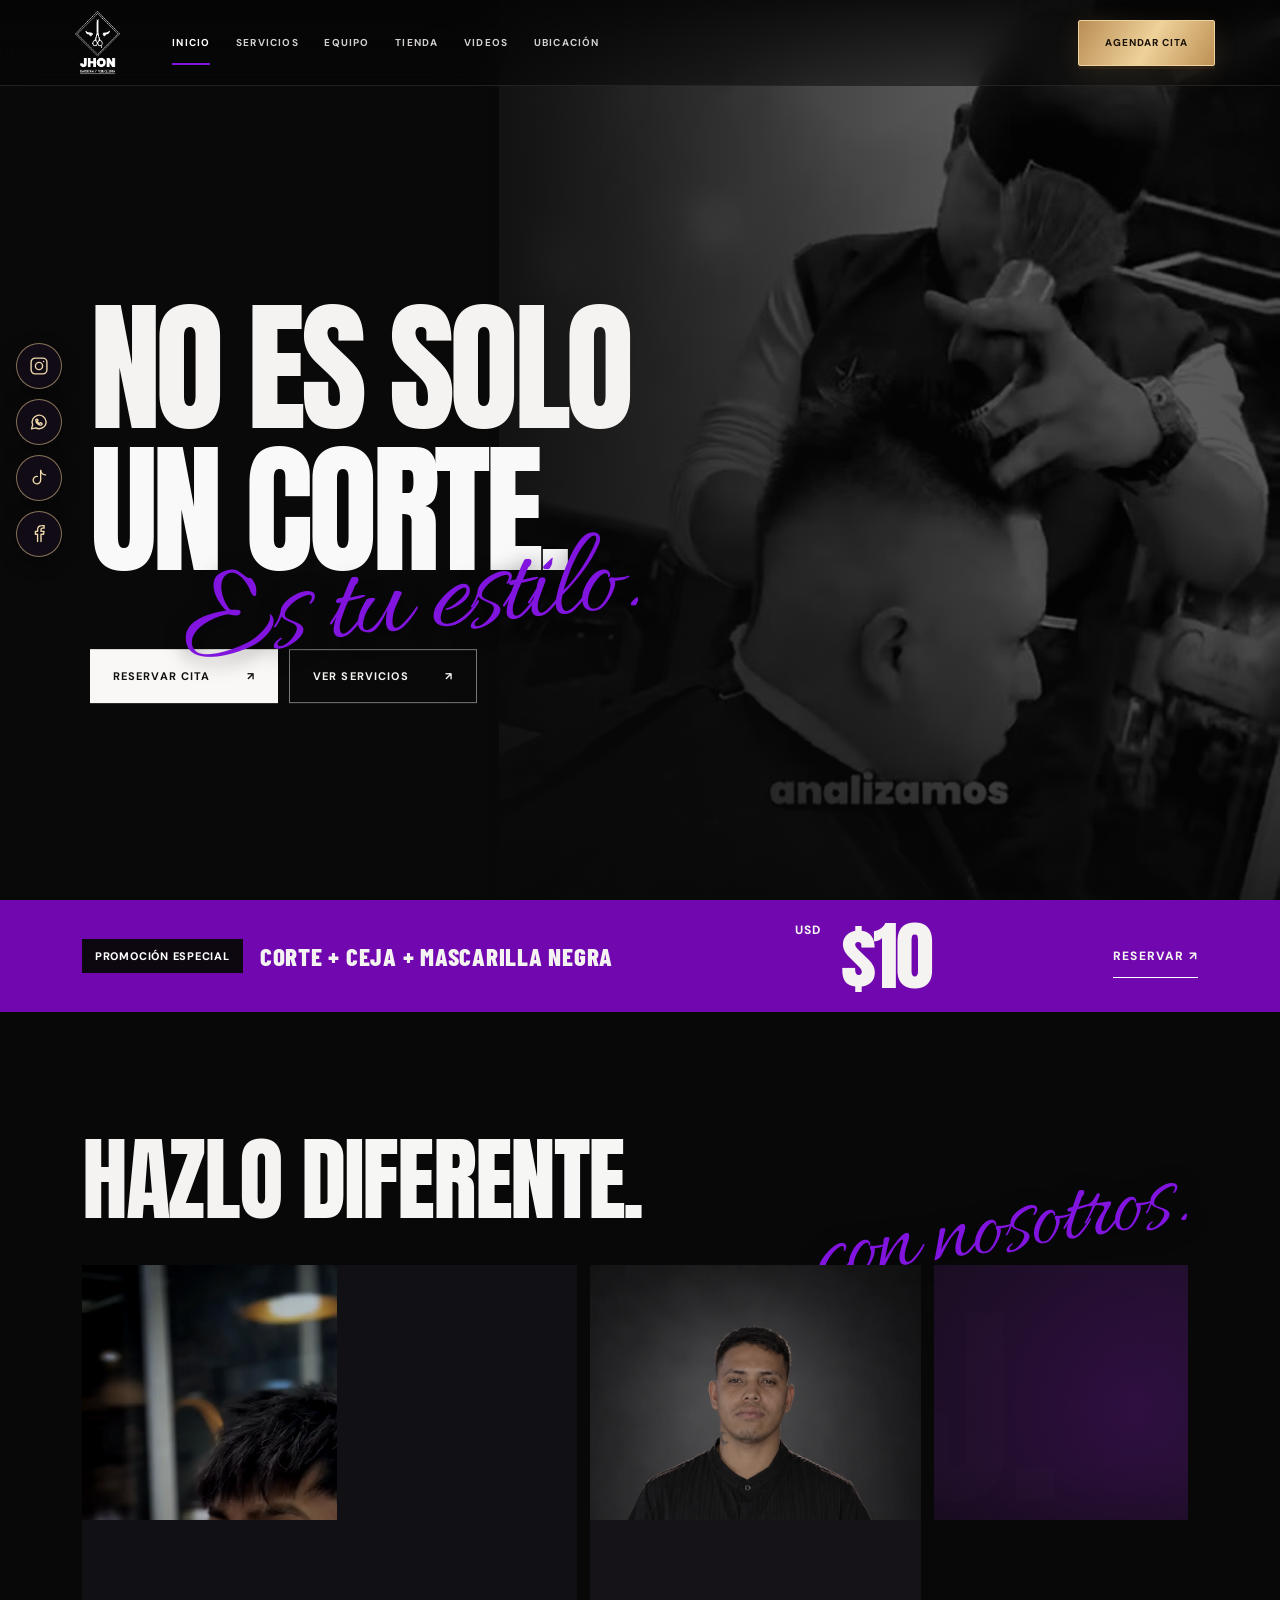
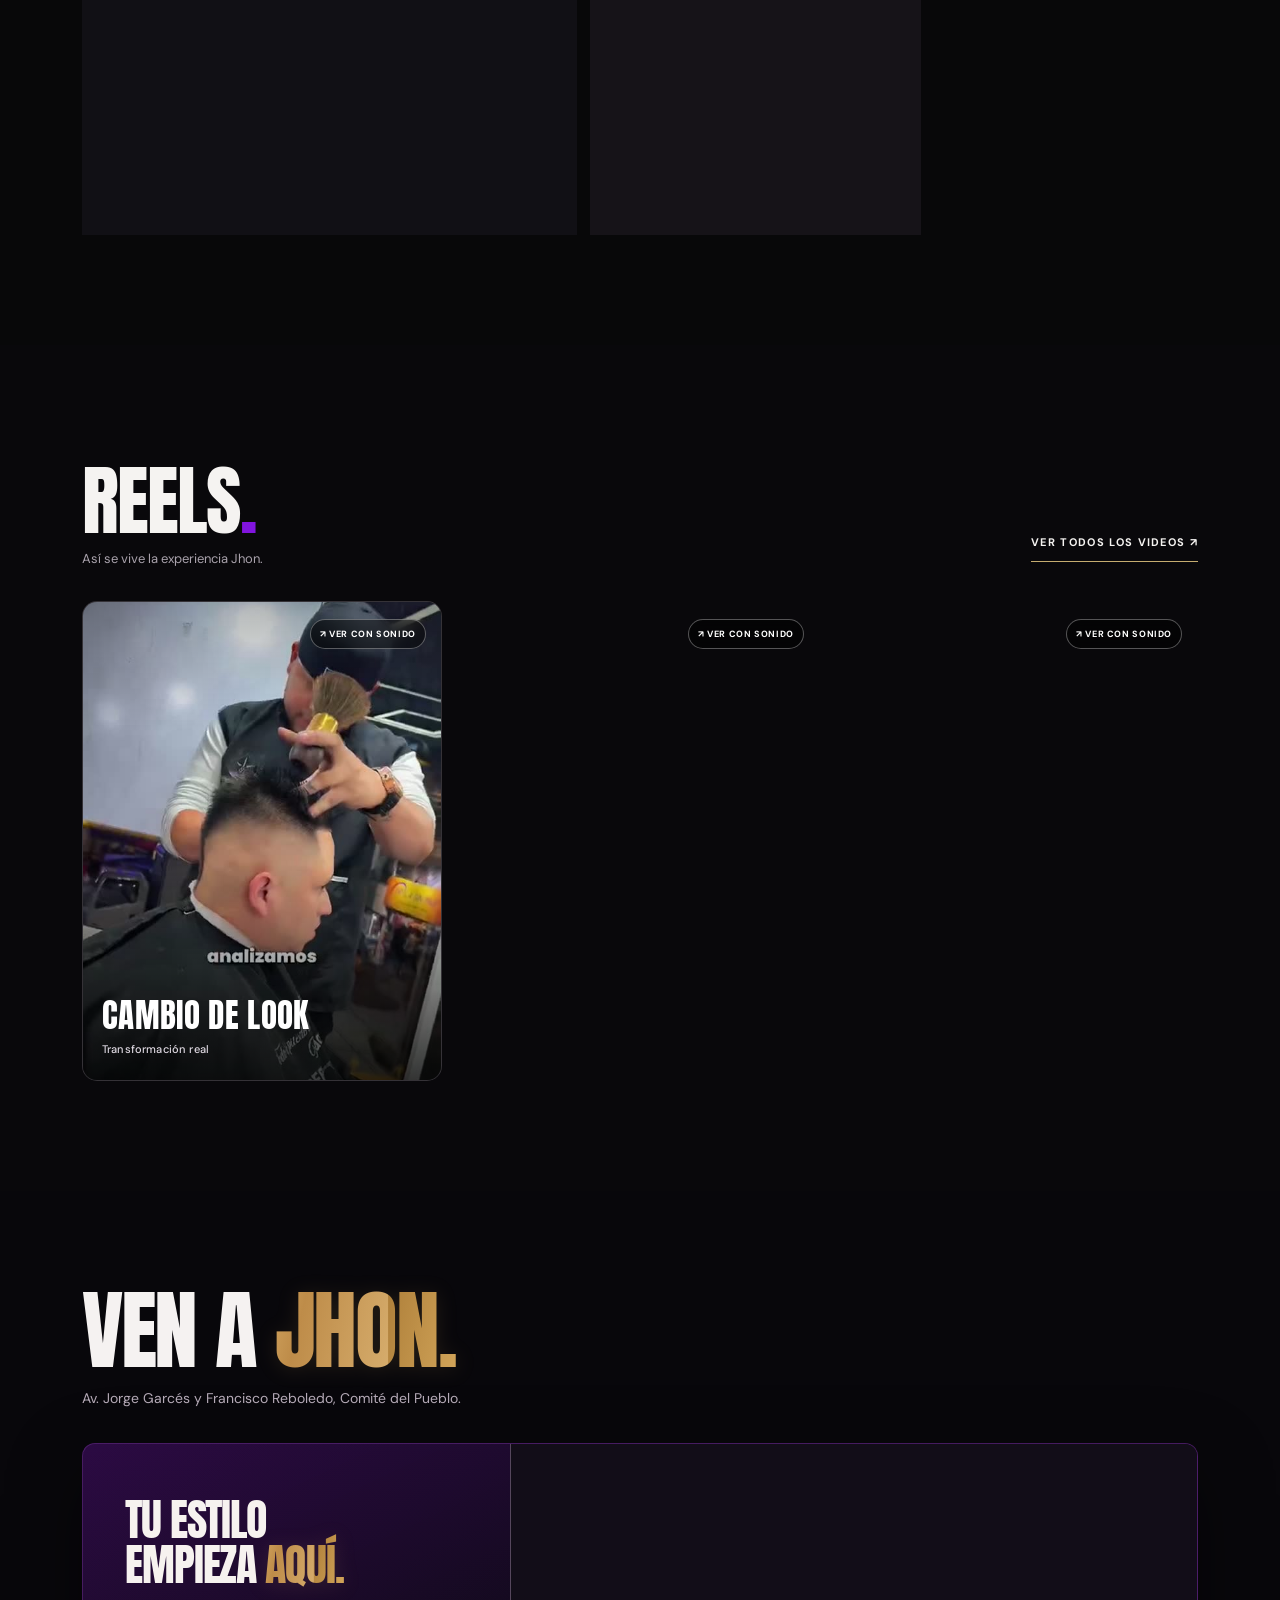
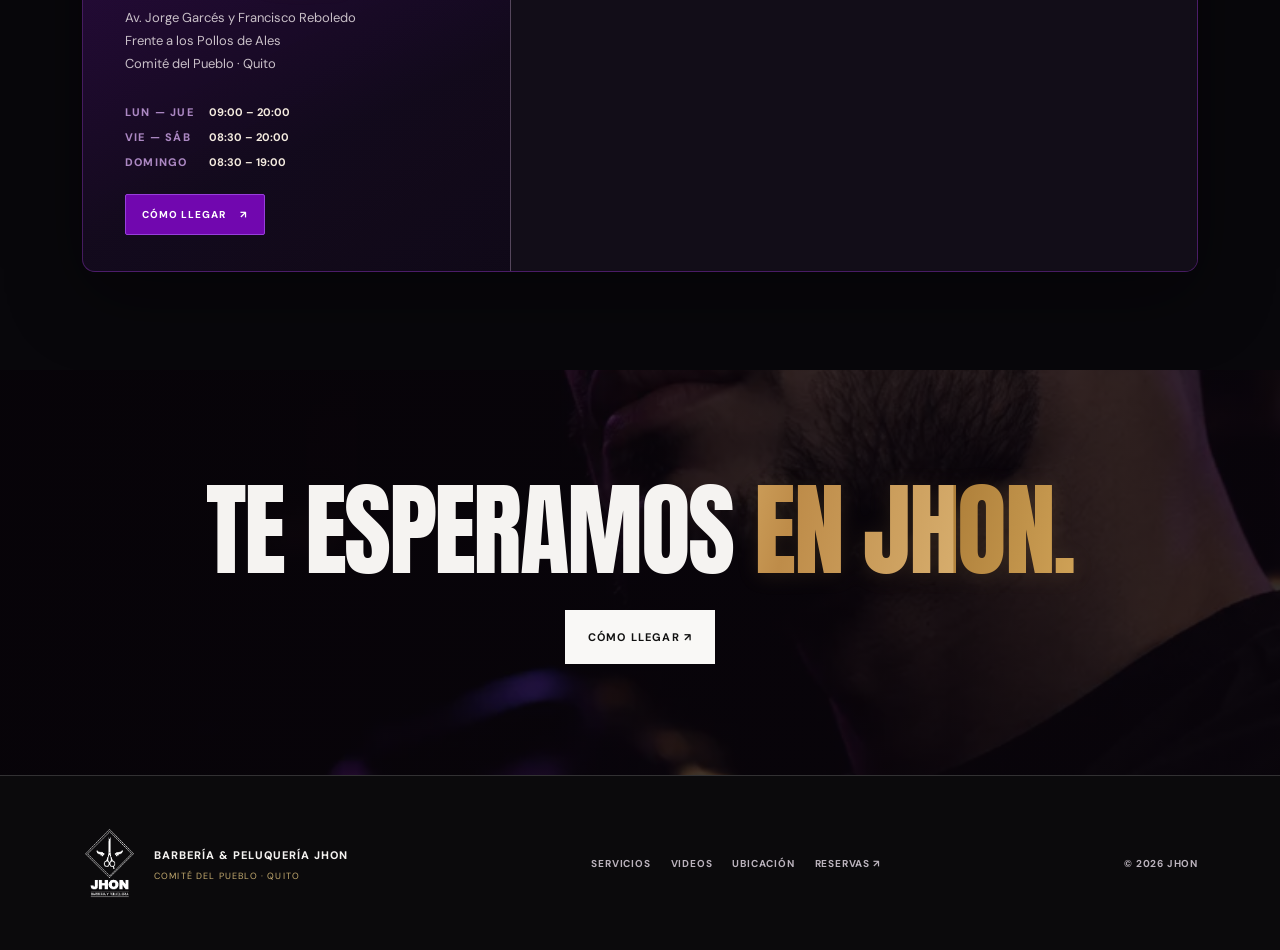
==== commit 8fc6cbc1: "Conectar botones sociales oficiales de Jhon y enlace de agendamiento por WhatsApp" ====
--- a/index.html
+++ b/index.html
@@ -8,7 +8,7 @@
 <section class="home-videos section-pad"><div class="reels-heading"><div><h2 class="display">REELS<span class="reels-dot">.</span></h2><p>Así se vive la experiencia Jhon.</p></div><a class="text-arrow" href="videos.html">VER TODOS LOS VIDEOS ↗</a></div><div class="reel-row"><button class="reel-card reel-autoplay" type="button" data-video="facciones" data-video-title="Transformación real" aria-label="Ver Transformación real con sonido"><video class="reel-preview" muted autoplay loop playsinline webkit-playsinline preload="none" poster="assets/facciones.jpg" src="assets/facciones.mp4" data-src="assets/facciones.mp4" aria-hidden="true" tabindex="-1"></video><span class="reel-audio-hint">↗ VER CON SONIDO</span><span class="reel-name">CAMBIO DE LOOK<small>Transformación real</small></span></button><button class="reel-card reel-autoplay" type="button" data-video="barberia-norte" data-video-title="Barbería en Quito" aria-label="Ver Barbería en Quito con sonido"><video class="reel-preview" muted autoplay loop playsinline webkit-playsinline preload="none" poster="assets/barberia-norte.jpg" src="assets/barberia-norte.mp4" data-src="assets/barberia-norte.mp4" aria-hidden="true" tabindex="-1"></video><span class="reel-audio-hint">↗ VER CON SONIDO</span><span class="reel-name">NUESTRO ESPACIO<small>Barbería en Quito</small></span></button><button class="reel-card reel-autoplay" type="button" data-video="limpieza" data-video-title="Así cuidamos cada detalle" aria-label="Ver Así cuidamos cada detalle con sonido"><video class="reel-preview" muted autoplay loop playsinline webkit-playsinline preload="none" poster="assets/limpieza.jpg" src="assets/limpieza.mp4" data-src="assets/limpieza.mp4" aria-hidden="true" tabindex="-1"></video><span class="reel-audio-hint">↗ VER CON SONIDO</span><span class="reel-name">DETRÁS DE CÁMARAS<small>Así cuidamos cada detalle</small></span></button></div></section>
 <section class="home-map section-pad" id="mapa-jhon" aria-labelledby="homeMapTitle"><div class="map-heading"><div><h2 class="display" id="homeMapTitle">VEN A <span>JHON.</span></h2><p>Av. Jorge Garcés y Francisco Reboledo, Comité del Pueblo.</p></div><a class="text-arrow" href="https://www.google.com/maps/search/?api=1&amp;query=Av.%20Jorge%20Garc%C3%A9s%20y%20Francisco%20Reboledo%2C%20Comit%C3%A9%20del%20Pueblo%2C%20Quito%2C%20Ecuador" target="_blank" rel="noopener noreferrer">ABRIR EN GOOGLE MAPS ↗</a></div><div class="map-layout"><div class="map-info"><h3 class="display">TU ESTILO<br>EMPIEZA <em>AQUÍ.</em></h3><p>Av. Jorge Garcés y Francisco Reboledo<br>Frente a los Pollos de Ales<br>Comité del Pueblo · Quito</p><div class="map-info-time"><span>LUN — JUE</span><strong>09:00 – 20:00</strong><span>VIE — SÁB</span><strong>08:30 – 20:00</strong><span>DOMINGO</span><strong>08:30 – 19:00</strong></div><a class="map-link" href="https://www.google.com/maps/search/?api=1&amp;query=Av.%20Jorge%20Garc%C3%A9s%20y%20Francisco%20Reboledo%2C%20Comit%C3%A9%20del%20Pueblo%2C%20Quito%2C%20Ecuador" target="_blank" rel="noopener noreferrer">CÓMO LLEGAR <span aria-hidden="true">↗</span></a></div><div class="map-frame"><iframe title="Mapa de Av. Jorge Garcés y Francisco Reboledo, Comité del Pueblo, Quito" src="https://www.google.com/maps?q=Av.%20Jorge%20Garc%C3%A9s%20y%20Francisco%20Reboledo%2C%20Comit%C3%A9%20del%20Pueblo%2C%20Quito%2C%20Ecuador&amp;output=embed" loading="lazy" referrerpolicy="no-referrer-when-downgrade" allowfullscreen></iframe></div></div></section>
 <section class="closing-banner"><h2 class="display">TE ESPERAMOS <span>EN JHON.</span></h2><a href="ubicacion.html" class="btn-white">CÓMO LLEGAR ↗</a></section></main>
-<aside class="social-rail" aria-label="Redes sociales y contacto"><a class="social-rail-link" href="https://www.google.com/search?q=Barber%C3%ADa%20y%20Peluquer%C3%ADa%20Jhon%20Comit%C3%A9%20del%20Pueblo%20Quito%20Instagram" target="_blank" rel="noopener noreferrer" aria-label="Buscar el perfil de Instagram" title="Instagram · Buscar cuenta oficial"><svg xmlns="http://www.w3.org/2000/svg" width="19" height="19" viewBox="0 0 24 24" fill="none" stroke="currentColor" stroke-width="1.65" stroke-linecap="round" stroke-linejoin="round" aria-hidden="true"><rect x="2.5" y="2.5" width="19" height="19" rx="5"/><circle cx="12" cy="12" r="4.3"/><circle cx="17.5" cy="6.5" r=".9" fill="currentColor" stroke="none"/></svg><span class="social-tooltip">Instagram</span></a><a class="social-rail-link" href="https://www.google.com/search?q=Barber%C3%ADa%20y%20Peluquer%C3%ADa%20Jhon%20Comit%C3%A9%20del%20Pueblo%20Quito%20WhatsApp" target="_blank" rel="noopener noreferrer" aria-label="Buscar contacto oficial de WhatsApp de Barbería Jhon" title="WhatsApp · Contacto por confirmar"><svg xmlns="http://www.w3.org/2000/svg" width="19" height="19" viewBox="0 0 24 24" fill="none" stroke="currentColor" stroke-width="1.65" stroke-linecap="round" stroke-linejoin="round" aria-hidden="true"><path d="M20.5 11.6a8.4 8.4 0 0 1-12.4 7.4L3 20.3l1.4-4.8a8.4 8.4 0 1 1 16.1-3.9Z"/><path d="M9 8.6c-.6.2-.9 1.1-.8 1.7.5 2.5 3.1 4.9 5.6 5.4.7.1 1.6-.3 1.8-.8l-.1-1.3-1.8-.8-1 1a6.2 6.2 0 0 1-2.8-2.7l.9-1-.9-1.5H9Z"/></svg><span class="social-tooltip">WhatsApp</span></a><a class="social-rail-link" href="https://www.tiktok.com/search?q=Barberia%20y%20Peluqueria%20Jhon%20Quito" target="_blank" rel="noopener noreferrer" aria-label="Buscar el perfil de TikTok" title="TikTok · Buscar cuenta oficial"><svg xmlns="http://www.w3.org/2000/svg" width="19" height="19" viewBox="0 0 24 24" fill="none" stroke="currentColor" stroke-width="1.65" stroke-linecap="round" stroke-linejoin="round" aria-hidden="true"><path d="M14 3v11.5a4.5 4.5 0 1 1-4-4.47"/><path d="M14 3c.5 3.2 2.3 4.9 5.8 5.2"/></svg><span class="social-tooltip">TikTok</span></a><a class="social-rail-link" href="https://www.facebook.com/search/top?q=Barberia%20y%20Peluqueria%20Jhon%20Quito" target="_blank" rel="noopener noreferrer" aria-label="Buscar el perfil de Facebook" title="Facebook · Buscar cuenta oficial"><svg xmlns="http://www.w3.org/2000/svg" width="19" height="19" viewBox="0 0 24 24" fill="none" stroke="currentColor" stroke-width="1.65" stroke-linecap="round" stroke-linejoin="round" aria-hidden="true"><path d="M14.4 21v-8.7h3.1l.5-3.4h-3.6V6.7c0-1 .4-1.7 1.8-1.7h1.9V2.1a22 22 0 0 0-2.8-.1c-3.3 0-5 1.9-5 5.1v1.8H7.7v3.4h2.6V21"/></svg><span class="social-tooltip">Facebook</span></a></aside>
+<aside class="social-rail" aria-label="Redes sociales y contacto"><a class="social-rail-link" href="https://www.instagram.com/barberiaypeluqueriajhon/" target="_blank" rel="noopener noreferrer" aria-label="Abrir Instagram oficial de Barbería Jhon" title="Instagram · Perfil oficial"><svg xmlns="http://www.w3.org/2000/svg" width="19" height="19" viewBox="0 0 24 24" fill="none" stroke="currentColor" stroke-width="1.65" stroke-linecap="round" stroke-linejoin="round" aria-hidden="true"><rect x="2.5" y="2.5" width="19" height="19" rx="5"/><circle cx="12" cy="12" r="4.3"/><circle cx="17.5" cy="6.5" r=".9" fill="currentColor" stroke="none"/></svg><span class="social-tooltip">Instagram</span></a><a class="social-rail-link" href="https://wa.me/593962932993?text=Hola%2C%20necesito%20agendar%20una%20cita%20en%20Barber%C3%ADa%20y%20Peluquer%C3%ADa%20Jhon.%20%C2%BFMe%20pueden%20ayudar%20con%20los%20horarios%20disponibles%3F" target="_blank" rel="noopener noreferrer" aria-label="Escribir a Barbería Jhon por WhatsApp" title="WhatsApp · Agendar cita"><svg xmlns="http://www.w3.org/2000/svg" width="19" height="19" viewBox="0 0 24 24" fill="none" stroke="currentColor" stroke-width="1.65" stroke-linecap="round" stroke-linejoin="round" aria-hidden="true"><path d="M20.5 11.6a8.4 8.4 0 0 1-12.4 7.4L3 20.3l1.4-4.8a8.4 8.4 0 1 1 16.1-3.9Z"/><path d="M9 8.6c-.6.2-.9 1.1-.8 1.7.5 2.5 3.1 4.9 5.6 5.4.7.1 1.6-.3 1.8-.8l-.1-1.3-1.8-.8-1 1a6.2 6.2 0 0 1-2.8-2.7l.9-1-.9-1.5H9Z"/></svg><span class="social-tooltip">WhatsApp</span></a><a class="social-rail-link" href="https://www.tiktok.com/@barberiaypeluqueriajhon" target="_blank" rel="noopener noreferrer" aria-label="Abrir TikTok oficial de Barbería Jhon" title="TikTok · Perfil oficial"><svg xmlns="http://www.w3.org/2000/svg" width="19" height="19" viewBox="0 0 24 24" fill="none" stroke="currentColor" stroke-width="1.65" stroke-linecap="round" stroke-linejoin="round" aria-hidden="true"><path d="M14 3v11.5a4.5 4.5 0 1 1-4-4.47"/><path d="M14 3c.5 3.2 2.3 4.9 5.8 5.2"/></svg><span class="social-tooltip">TikTok</span></a><a class="social-rail-link" href="https://www.facebook.com/barberiaypeluqueriajhon?locale=es_LA" target="_blank" rel="noopener noreferrer" aria-label="Abrir Facebook oficial de Barbería Jhon" title="Facebook · Perfil oficial"><svg xmlns="http://www.w3.org/2000/svg" width="19" height="19" viewBox="0 0 24 24" fill="none" stroke="currentColor" stroke-width="1.65" stroke-linecap="round" stroke-linejoin="round" aria-hidden="true"><path d="M14.4 21v-8.7h3.1l.5-3.4h-3.6V6.7c0-1 .4-1.7 1.8-1.7h1.9V2.1a22 22 0 0 0-2.8-.1c-3.3 0-5 1.9-5 5.1v1.8H7.7v3.4h2.6V21"/></svg><span class="social-tooltip">Facebook</span></a></aside>
 <footer class="footer"><div class="footer-brand"><img src="assets/logo-jhon.png" alt="Logo Jhon"><div><strong>BARBERÍA & PELUQUERÍA JHON</strong><small>COMITÉ DEL PUEBLO · QUITO</small></div></div><div class="footer-links"><a href="servicios.html">SERVICIOS</a><a href="videos.html">VIDEOS</a><a href="ubicacion.html">UBICACIÓN</a><a href="reservas.html">RESERVAS ↗</a></div><span class="footer-last">© 2026 JHON</span></footer>
 <div class="modal-overlay" id="videoModal" aria-hidden="true" role="dialog" aria-modal="true" aria-label="Reproducir video"><button class="modal-x" id="closeVideo" aria-label="Cerrar video">×</button><div class="video-modal-frame"><video id="modalPlayer" controls playsinline preload="none"></video><p id="modalVideoTitle"></p></div></div>
 <script src="assets/data.js?v=public-20261023-v6" defer></script><script src="assets/site.js?v=clean-scroll-20261023" defer></script></body></html>
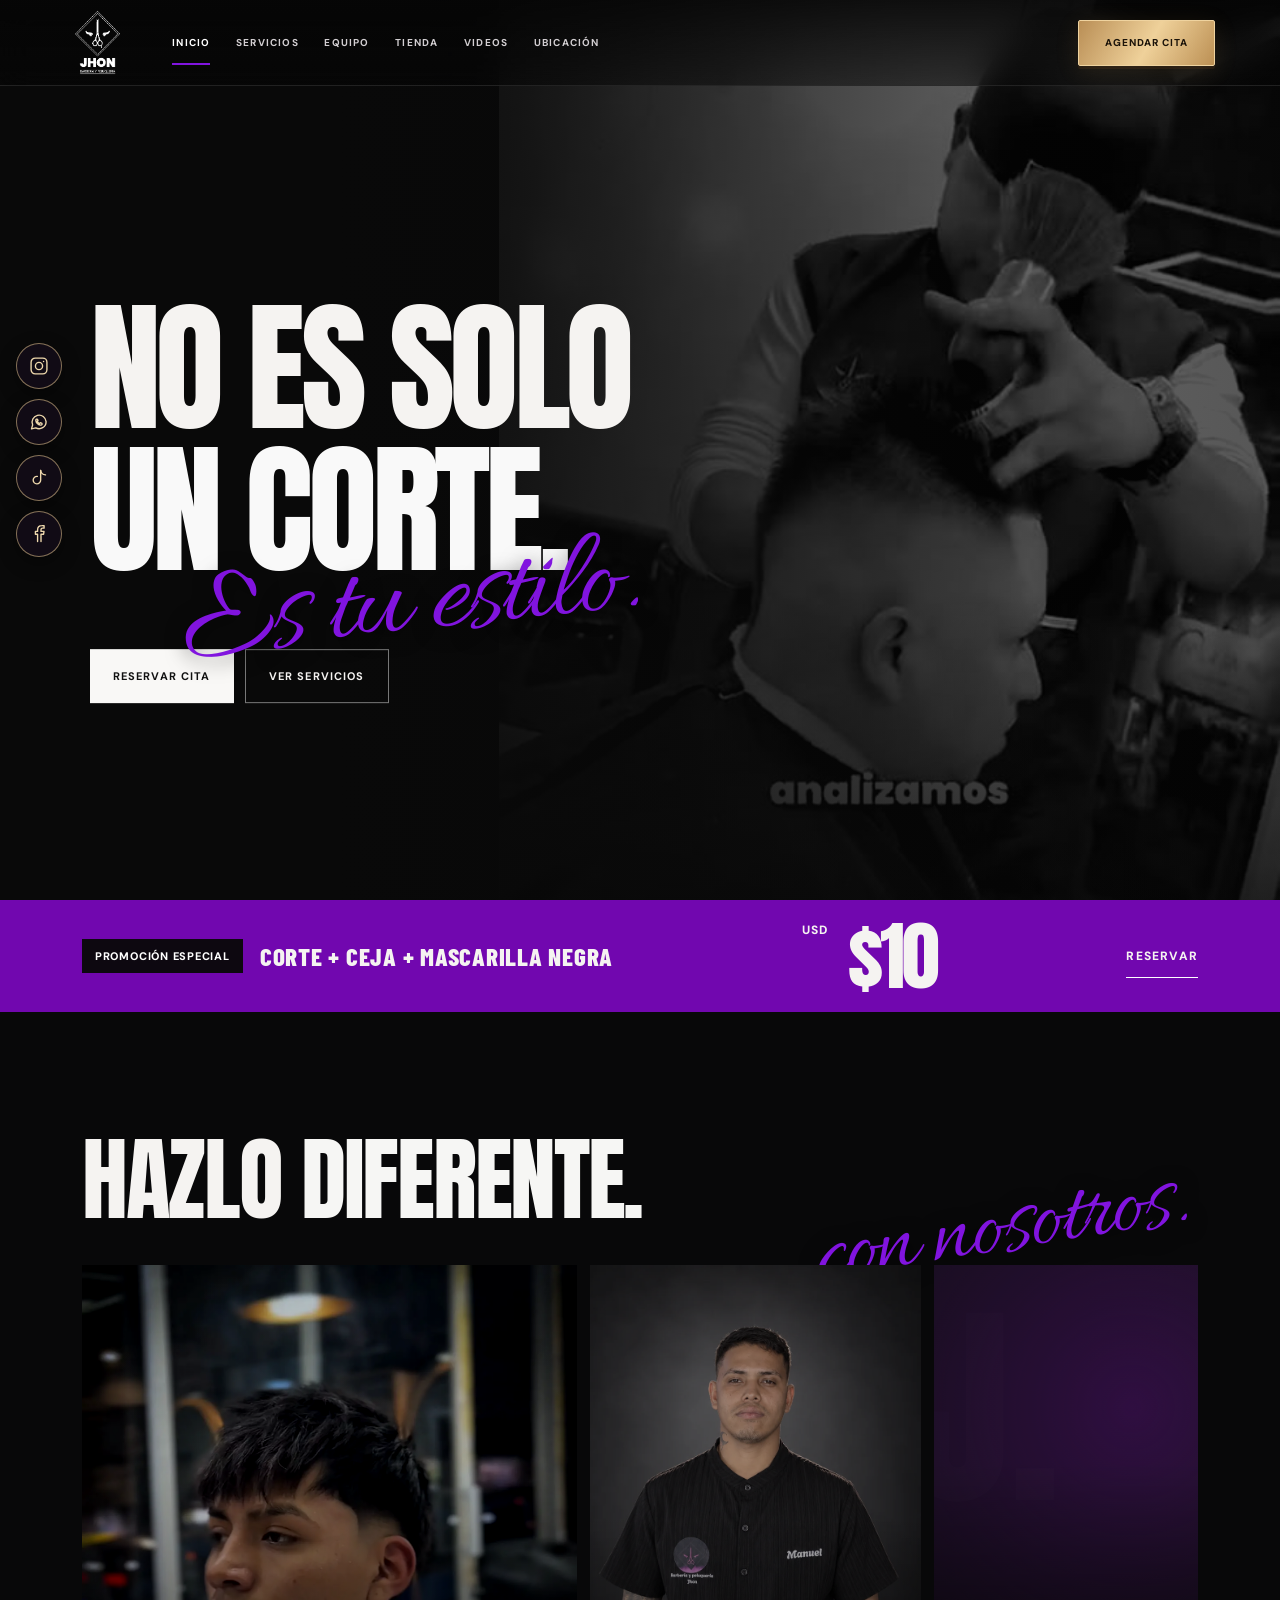
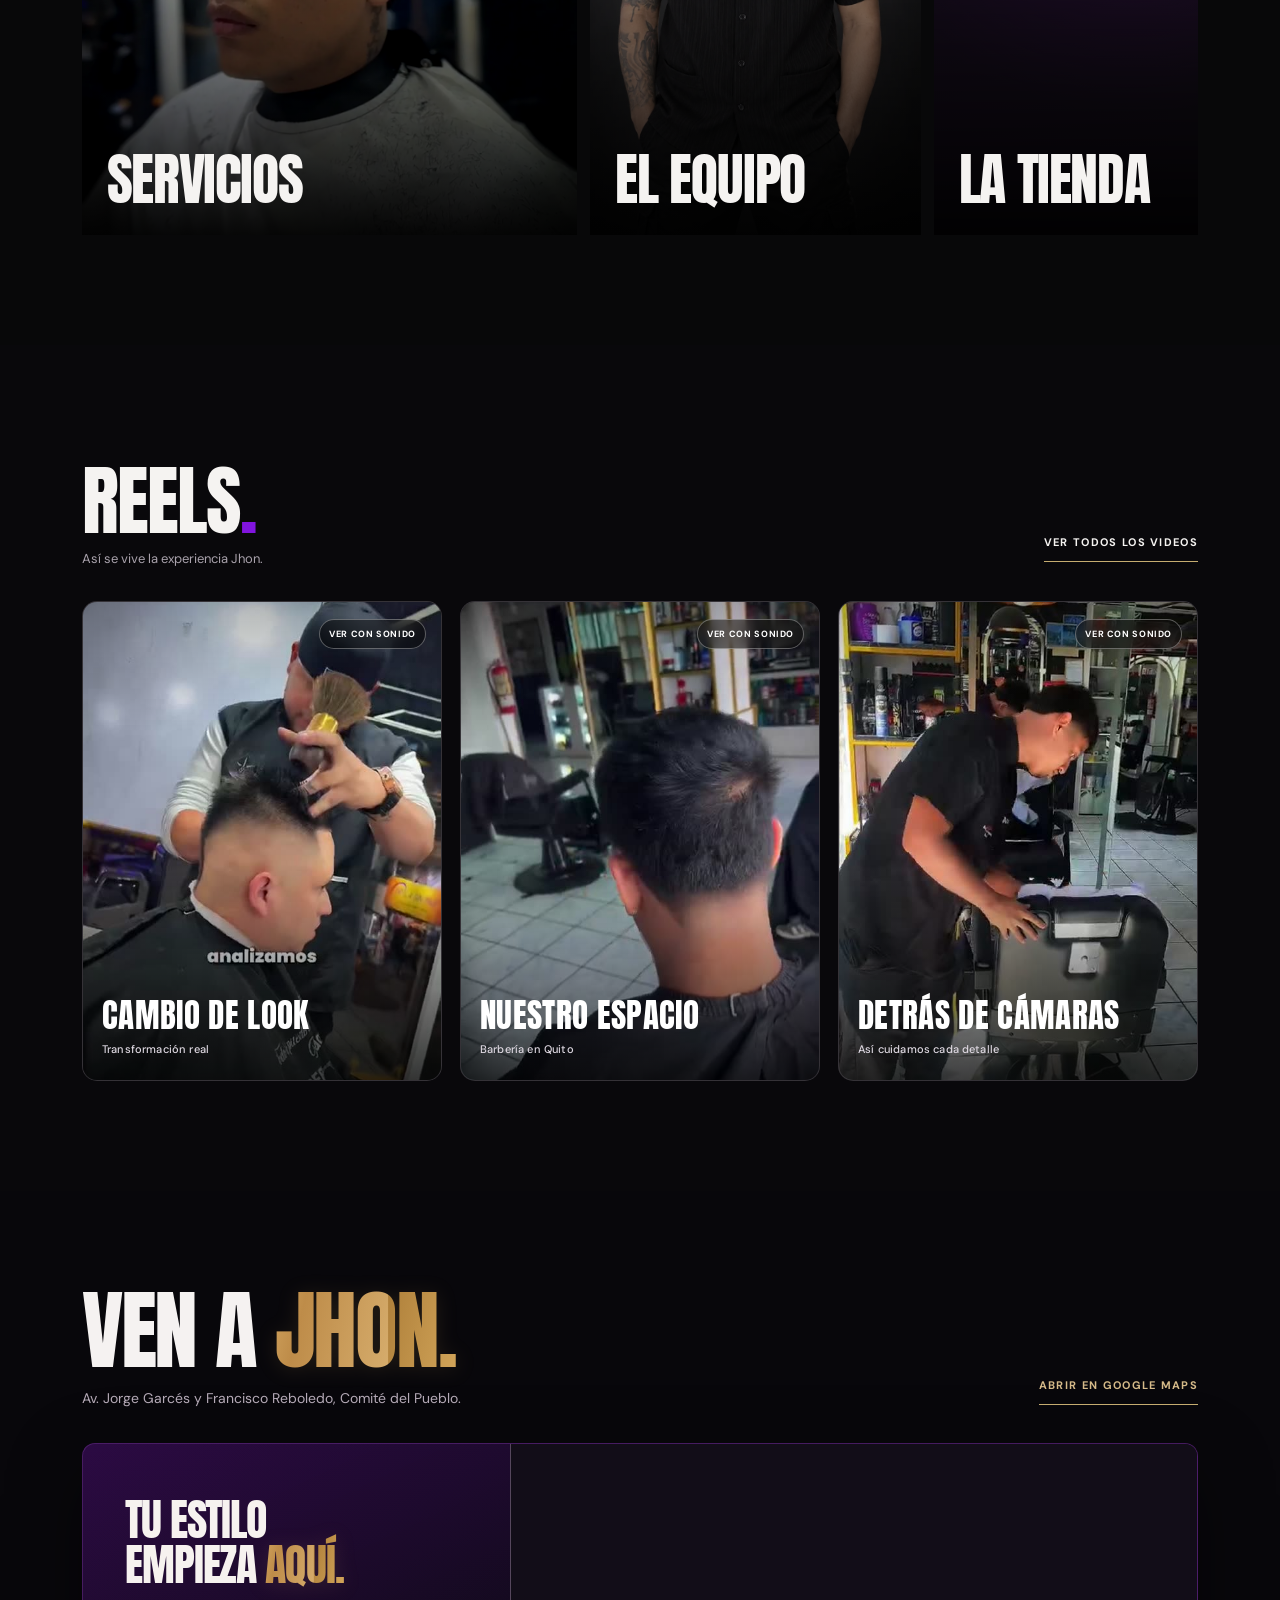
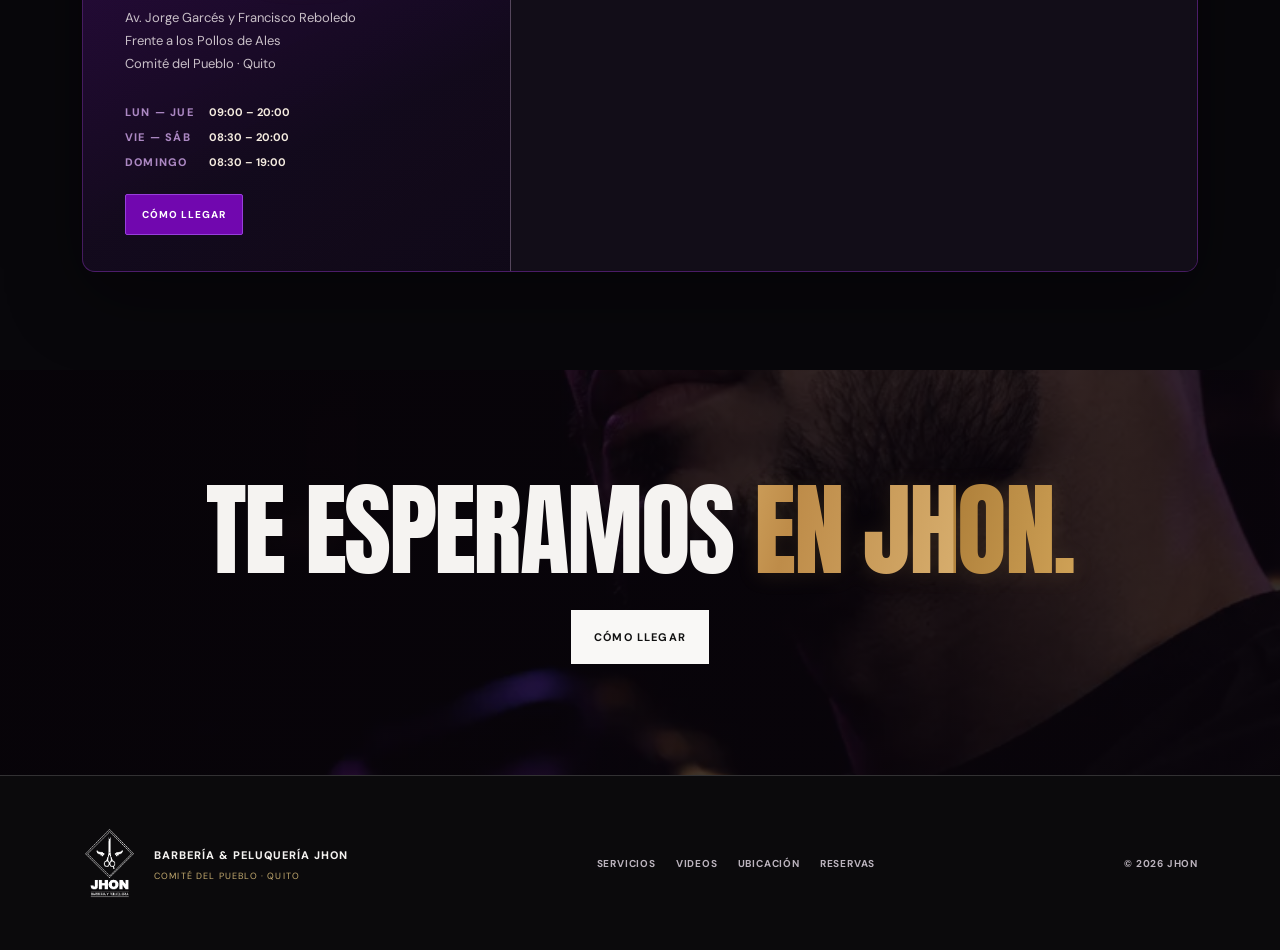
==== commit 81d84400: "Quitar flechas decorativas en index.html y dejar controles claros" ====
--- a/index.html
+++ b/index.html
@@ -1,14 +1,14 @@
-<!doctype html><html lang="es"><head><meta charset="utf-8"><meta name="viewport" content="width=device-width,initial-scale=1"><meta name="theme-color" content="#090909"><meta name="description" content="Barbería y Peluquería Jhon, Comité del Pueblo, Quito. Cortes, barberos, productos y citas."><title>Inicio | Barbería y Peluquería Jhon</title><link rel="icon" href="assets/favicon.svg" type="image/svg+xml"><link rel="preconnect" href="https://fonts.googleapis.com"><link rel="preconnect" href="https://fonts.gstatic.com" crossorigin><link href="https://fonts.googleapis.com/css2?family=Anton&family=Barlow+Condensed:wght@500;600;700;800;900&family=DM+Sans:wght@400;500;600;700&family=Allura&display=swap" rel="stylesheet"><link rel="stylesheet" href="assets/styles.css?v=20261023c-main"><link rel="stylesheet" href="assets/jhon-premium-fixes-v7.css?v=gold-shine-20261023"><link rel="stylesheet" href="assets/booking-v8.css?v=2"></head><body data-page="index">
+<!doctype html><html lang="es"><head><meta charset="utf-8"><meta name="viewport" content="width=device-width,initial-scale=1"><meta name="theme-color" content="#090909"><meta name="description" content="Barbería y Peluquería Jhon, Comité del Pueblo, Quito. Cortes, barberos, productos y citas."><title>Inicio | Barbería y Peluquería Jhon</title><link rel="icon" href="assets/favicon.svg" type="image/svg+xml"><link rel="preconnect" href="https://fonts.googleapis.com"><link rel="preconnect" href="https://fonts.gstatic.com" crossorigin><link href="https://fonts.googleapis.com/css2?family=Anton&family=Barlow+Condensed:wght@500;600;700;800;900&family=DM+Sans:wght@400;500;600;700&family=Allura&display=swap" rel="stylesheet"><link rel="stylesheet" href="assets/styles.css?v=no-arrows-20261023"><link rel="stylesheet" href="assets/jhon-premium-fixes-v7.css?v=gold-shine-20261023"><link rel="stylesheet" href="assets/booking-v8.css?v=2"></head><body data-page="index">
 <div class="loader" id="loader" aria-hidden="true"><img src="assets/logo-jhon.png" alt=""><div class="load-bar"><span></span></div><div class="loader-type">ESTILO QUE SE NOTA</div></div>
 <header class="header" id="header"><a class="brand" href="index.html" aria-label="Barbería y Peluquería Jhon, inicio"><img src="assets/logo-jhon.png" alt="Jhon Barbería y Peluquería"></a><nav class="nav" aria-label="Navegación principal"><a class="nav-item is-active" href="index.html">INICIO</a><a class="nav-item " href="servicios.html">SERVICIOS</a><a class="nav-item " href="barberos.html">EQUIPO</a><a class="nav-item " href="productos.html">TIENDA</a><a class="nav-item " href="videos.html">VIDEOS</a><a class="nav-item " href="ubicacion.html">UBICACIÓN</a></nav><a class="book-cta book-cta-gold" href="reservas.html" aria-label="Agendar cita en Barbería Jhon"><span class="book-cta-label">AGENDAR CITA</span></a><button type="button" id="mobileToggle" class="hamburger" aria-label="Abrir menú" aria-expanded="false"><i></i><i></i></button></header>
-<div class="mobile-menu" id="mobileMenu" aria-hidden="true"><a href="index.html" class="mobile-link is-active">INICIO <span>↗</span></a><a href="servicios.html" class="mobile-link ">SERVICIOS <span>↗</span></a><a href="barberos.html" class="mobile-link ">EQUIPO <span>↗</span></a><a href="productos.html" class="mobile-link ">TIENDA <span>↗</span></a><a href="videos.html" class="mobile-link ">VIDEOS <span>↗</span></a><a href="ubicacion.html" class="mobile-link ">UBICACIÓN <span>↗</span></a><a class="mobile-link mobile-book" href="reservas.html">RESERVAR CITA <span>↗</span></a><small>COMITÉ DEL PUEBLO / QUITO</small></div>
-<main><section class="home-hero"><div class="hero-video"><video autoplay muted loop playsinline preload="metadata" poster="assets/facciones.jpg"><source src="assets/facciones.mp4" type="video/mp4"></video></div><div class="hero-gradient"></div><div class="hero-copy"><h1 class="display hero-title">NO ES SOLO<br><span>UN CORTE.</span></h1><div class="script hero-script">Es tu estilo.</div><div class="hero-buttons"><a class="btn-white" href="reservas.html">RESERVAR CITA <span>↗</span></a><a class="btn-outline" href="servicios.html">VER SERVICIOS <span>↗</span></a></div></div></section>
-<section class="promo-strip"><div><span class="pill">PROMOCIÓN ESPECIAL</span><span> CORTE + CEJA + MASCARILLA NEGRA</span></div><strong><small>USD</small> $10</strong><a href="reservas.html?servicio=combo-black" aria-label="Consultar promoción de diez dólares">RESERVAR ↗</a></section>
-<section class="home-editorial section-pad"><div class="editorial-head"><h2 class="display">HAZLO <span>DIFERENTE.</span></h2><span class="script script-floating">con nosotros.</span></div><div class="editorial-grid"><a href="servicios.html" class="editorial-card wide-editorial"><img class="editorial-only-photo" src="assets/servicios-extra.webp" alt="Corte de cabello masculino realizado en Barbería Jhon" loading="lazy"><div class="editorial-gradient"></div><h3 class="display">SERVICIOS <small>↗</small></h3></a><a href="barberos.html" class="editorial-card tall-editorial"><img src="assets/manuel-2.webp" alt="Barbero del equipo de Jhon" loading="lazy"><div class="editorial-gradient"></div><h3 class="display">EL EQUIPO <small>↗</small></h3></a><a href="productos.html" class="editorial-card type-editorial"><img class="store-editorial-photo" src="assets/tienda-extra.webp" alt="Productos disponibles en Barbería y Peluquería Jhon" loading="lazy" onerror="this.onerror=null;this.style.display='none'"><div class="type-art" aria-hidden="true">J.</div><div class="editorial-gradient"></div><h3 class="display">LA TIENDA <small>↗</small></h3></a></div></section>
-<section class="home-videos section-pad"><div class="reels-heading"><div><h2 class="display">REELS<span class="reels-dot">.</span></h2><p>Así se vive la experiencia Jhon.</p></div><a class="text-arrow" href="videos.html">VER TODOS LOS VIDEOS ↗</a></div><div class="reel-row"><button class="reel-card reel-autoplay" type="button" data-video="facciones" data-video-title="Transformación real" aria-label="Ver Transformación real con sonido"><video class="reel-preview" muted autoplay loop playsinline webkit-playsinline preload="none" poster="assets/facciones.jpg" src="assets/facciones.mp4" data-src="assets/facciones.mp4" aria-hidden="true" tabindex="-1"></video><span class="reel-audio-hint">↗ VER CON SONIDO</span><span class="reel-name">CAMBIO DE LOOK<small>Transformación real</small></span></button><button class="reel-card reel-autoplay" type="button" data-video="barberia-norte" data-video-title="Barbería en Quito" aria-label="Ver Barbería en Quito con sonido"><video class="reel-preview" muted autoplay loop playsinline webkit-playsinline preload="none" poster="assets/barberia-norte.jpg" src="assets/barberia-norte.mp4" data-src="assets/barberia-norte.mp4" aria-hidden="true" tabindex="-1"></video><span class="reel-audio-hint">↗ VER CON SONIDO</span><span class="reel-name">NUESTRO ESPACIO<small>Barbería en Quito</small></span></button><button class="reel-card reel-autoplay" type="button" data-video="limpieza" data-video-title="Así cuidamos cada detalle" aria-label="Ver Así cuidamos cada detalle con sonido"><video class="reel-preview" muted autoplay loop playsinline webkit-playsinline preload="none" poster="assets/limpieza.jpg" src="assets/limpieza.mp4" data-src="assets/limpieza.mp4" aria-hidden="true" tabindex="-1"></video><span class="reel-audio-hint">↗ VER CON SONIDO</span><span class="reel-name">DETRÁS DE CÁMARAS<small>Así cuidamos cada detalle</small></span></button></div></section>
-<section class="home-map section-pad" id="mapa-jhon" aria-labelledby="homeMapTitle"><div class="map-heading"><div><h2 class="display" id="homeMapTitle">VEN A <span>JHON.</span></h2><p>Av. Jorge Garcés y Francisco Reboledo, Comité del Pueblo.</p></div><a class="text-arrow" href="https://www.google.com/maps/search/?api=1&amp;query=Av.%20Jorge%20Garc%C3%A9s%20y%20Francisco%20Reboledo%2C%20Comit%C3%A9%20del%20Pueblo%2C%20Quito%2C%20Ecuador" target="_blank" rel="noopener noreferrer">ABRIR EN GOOGLE MAPS ↗</a></div><div class="map-layout"><div class="map-info"><h3 class="display">TU ESTILO<br>EMPIEZA <em>AQUÍ.</em></h3><p>Av. Jorge Garcés y Francisco Reboledo<br>Frente a los Pollos de Ales<br>Comité del Pueblo · Quito</p><div class="map-info-time"><span>LUN — JUE</span><strong>09:00 – 20:00</strong><span>VIE — SÁB</span><strong>08:30 – 20:00</strong><span>DOMINGO</span><strong>08:30 – 19:00</strong></div><a class="map-link" href="https://www.google.com/maps/search/?api=1&amp;query=Av.%20Jorge%20Garc%C3%A9s%20y%20Francisco%20Reboledo%2C%20Comit%C3%A9%20del%20Pueblo%2C%20Quito%2C%20Ecuador" target="_blank" rel="noopener noreferrer">CÓMO LLEGAR <span aria-hidden="true">↗</span></a></div><div class="map-frame"><iframe title="Mapa de Av. Jorge Garcés y Francisco Reboledo, Comité del Pueblo, Quito" src="https://www.google.com/maps?q=Av.%20Jorge%20Garc%C3%A9s%20y%20Francisco%20Reboledo%2C%20Comit%C3%A9%20del%20Pueblo%2C%20Quito%2C%20Ecuador&amp;output=embed" loading="lazy" referrerpolicy="no-referrer-when-downgrade" allowfullscreen></iframe></div></div></section>
-<section class="closing-banner"><h2 class="display">TE ESPERAMOS <span>EN JHON.</span></h2><a href="ubicacion.html" class="btn-white">CÓMO LLEGAR ↗</a></section></main>
+<div class="mobile-menu" id="mobileMenu" aria-hidden="true"><a href="index.html" class="mobile-link is-active">INICIO</a><a href="servicios.html" class="mobile-link ">SERVICIOS</a><a href="barberos.html" class="mobile-link ">EQUIPO</a><a href="productos.html" class="mobile-link ">TIENDA</a><a href="videos.html" class="mobile-link ">VIDEOS</a><a href="ubicacion.html" class="mobile-link ">UBICACIÓN</a><a class="mobile-link mobile-book" href="reservas.html">RESERVAR CITA</a><small>COMITÉ DEL PUEBLO / QUITO</small></div>
+<main><section class="home-hero"><div class="hero-video"><video autoplay muted loop playsinline preload="metadata" poster="assets/facciones.jpg"><source src="assets/facciones.mp4" type="video/mp4"></video></div><div class="hero-gradient"></div><div class="hero-copy"><h1 class="display hero-title">NO ES SOLO<br><span>UN CORTE.</span></h1><div class="script hero-script">Es tu estilo.</div><div class="hero-buttons"><a class="btn-white" href="reservas.html">RESERVAR CITA</a><a class="btn-outline" href="servicios.html">VER SERVICIOS</a></div></div></section>
+<section class="promo-strip"><div><span class="pill">PROMOCIÓN ESPECIAL</span><span> CORTE + CEJA + MASCARILLA NEGRA</span></div><strong><small>USD</small> $10</strong><a href="reservas.html?servicio=combo-black" aria-label="Consultar promoción de diez dólares">RESERVAR</a></section>
+<section class="home-editorial section-pad"><div class="editorial-head"><h2 class="display">HAZLO <span>DIFERENTE.</span></h2><span class="script script-floating">con nosotros.</span></div><div class="editorial-grid"><a href="servicios.html" class="editorial-card wide-editorial"><img class="editorial-only-photo" src="assets/servicios-extra.webp" alt="Corte de cabello masculino realizado en Barbería Jhon" loading="lazy"><div class="editorial-gradient"></div><h3 class="display">SERVICIOS </h3></a><a href="barberos.html" class="editorial-card tall-editorial"><img src="assets/manuel-2.webp" alt="Barbero del equipo de Jhon" loading="lazy"><div class="editorial-gradient"></div><h3 class="display">EL EQUIPO </h3></a><a href="productos.html" class="editorial-card type-editorial"><img class="store-editorial-photo" src="assets/tienda-extra.webp" alt="Productos disponibles en Barbería y Peluquería Jhon" loading="lazy" onerror="this.onerror=null;this.style.display='none'"><div class="type-art" aria-hidden="true">J.</div><div class="editorial-gradient"></div><h3 class="display">LA TIENDA </h3></a></div></section>
+<section class="home-videos section-pad"><div class="reels-heading"><div><h2 class="display">REELS<span class="reels-dot">.</span></h2><p>Así se vive la experiencia Jhon.</p></div><a class="text-arrow" href="videos.html">VER TODOS LOS VIDEOS</a></div><div class="reel-row"><button class="reel-card reel-autoplay" type="button" data-video="facciones" data-video-title="Transformación real" aria-label="Ver Transformación real con sonido"><video class="reel-preview" muted autoplay loop playsinline webkit-playsinline preload="none" poster="assets/facciones.jpg" src="assets/facciones.mp4" data-src="assets/facciones.mp4" aria-hidden="true" tabindex="-1"></video><span class="reel-audio-hint"> VER CON SONIDO</span><span class="reel-name">CAMBIO DE LOOK<small>Transformación real</small></span></button><button class="reel-card reel-autoplay" type="button" data-video="barberia-norte" data-video-title="Barbería en Quito" aria-label="Ver Barbería en Quito con sonido"><video class="reel-preview" muted autoplay loop playsinline webkit-playsinline preload="none" poster="assets/barberia-norte.jpg" src="assets/barberia-norte.mp4" data-src="assets/barberia-norte.mp4" aria-hidden="true" tabindex="-1"></video><span class="reel-audio-hint"> VER CON SONIDO</span><span class="reel-name">NUESTRO ESPACIO<small>Barbería en Quito</small></span></button><button class="reel-card reel-autoplay" type="button" data-video="limpieza" data-video-title="Así cuidamos cada detalle" aria-label="Ver Así cuidamos cada detalle con sonido"><video class="reel-preview" muted autoplay loop playsinline webkit-playsinline preload="none" poster="assets/limpieza.jpg" src="assets/limpieza.mp4" data-src="assets/limpieza.mp4" aria-hidden="true" tabindex="-1"></video><span class="reel-audio-hint"> VER CON SONIDO</span><span class="reel-name">DETRÁS DE CÁMARAS<small>Así cuidamos cada detalle</small></span></button></div></section>
+<section class="home-map section-pad" id="mapa-jhon" aria-labelledby="homeMapTitle"><div class="map-heading"><div><h2 class="display" id="homeMapTitle">VEN A <span>JHON.</span></h2><p>Av. Jorge Garcés y Francisco Reboledo, Comité del Pueblo.</p></div><a class="text-arrow" href="https://www.google.com/maps/search/?api=1&amp;query=Av.%20Jorge%20Garc%C3%A9s%20y%20Francisco%20Reboledo%2C%20Comit%C3%A9%20del%20Pueblo%2C%20Quito%2C%20Ecuador" target="_blank" rel="noopener noreferrer">ABRIR EN GOOGLE MAPS</a></div><div class="map-layout"><div class="map-info"><h3 class="display">TU ESTILO<br>EMPIEZA <em>AQUÍ.</em></h3><p>Av. Jorge Garcés y Francisco Reboledo<br>Frente a los Pollos de Ales<br>Comité del Pueblo · Quito</p><div class="map-info-time"><span>LUN — JUE</span><strong>09:00 – 20:00</strong><span>VIE — SÁB</span><strong>08:30 – 20:00</strong><span>DOMINGO</span><strong>08:30 – 19:00</strong></div><a class="map-link" href="https://www.google.com/maps/search/?api=1&amp;query=Av.%20Jorge%20Garc%C3%A9s%20y%20Francisco%20Reboledo%2C%20Comit%C3%A9%20del%20Pueblo%2C%20Quito%2C%20Ecuador" target="_blank" rel="noopener noreferrer">CÓMO LLEGAR</a></div><div class="map-frame"><iframe title="Mapa de Av. Jorge Garcés y Francisco Reboledo, Comité del Pueblo, Quito" src="https://www.google.com/maps?q=Av.%20Jorge%20Garc%C3%A9s%20y%20Francisco%20Reboledo%2C%20Comit%C3%A9%20del%20Pueblo%2C%20Quito%2C%20Ecuador&amp;output=embed" loading="lazy" referrerpolicy="no-referrer-when-downgrade" allowfullscreen></iframe></div></div></section>
+<section class="closing-banner"><h2 class="display">TE ESPERAMOS <span>EN JHON.</span></h2><a href="ubicacion.html" class="btn-white">CÓMO LLEGAR</a></section></main>
 <aside class="social-rail" aria-label="Redes sociales y contacto"><a class="social-rail-link" href="https://www.instagram.com/barberiaypeluqueriajhon/" target="_blank" rel="noopener noreferrer" aria-label="Abrir Instagram oficial de Barbería Jhon" title="Instagram · Perfil oficial"><svg xmlns="http://www.w3.org/2000/svg" width="19" height="19" viewBox="0 0 24 24" fill="none" stroke="currentColor" stroke-width="1.65" stroke-linecap="round" stroke-linejoin="round" aria-hidden="true"><rect x="2.5" y="2.5" width="19" height="19" rx="5"/><circle cx="12" cy="12" r="4.3"/><circle cx="17.5" cy="6.5" r=".9" fill="currentColor" stroke="none"/></svg><span class="social-tooltip">Instagram</span></a><a class="social-rail-link" href="https://wa.me/593962932993?text=Hola%2C%20necesito%20agendar%20una%20cita%20en%20Barber%C3%ADa%20y%20Peluquer%C3%ADa%20Jhon.%20%C2%BFMe%20pueden%20ayudar%20con%20los%20horarios%20disponibles%3F" target="_blank" rel="noopener noreferrer" aria-label="Escribir a Barbería Jhon por WhatsApp" title="WhatsApp · Agendar cita"><svg xmlns="http://www.w3.org/2000/svg" width="19" height="19" viewBox="0 0 24 24" fill="none" stroke="currentColor" stroke-width="1.65" stroke-linecap="round" stroke-linejoin="round" aria-hidden="true"><path d="M20.5 11.6a8.4 8.4 0 0 1-12.4 7.4L3 20.3l1.4-4.8a8.4 8.4 0 1 1 16.1-3.9Z"/><path d="M9 8.6c-.6.2-.9 1.1-.8 1.7.5 2.5 3.1 4.9 5.6 5.4.7.1 1.6-.3 1.8-.8l-.1-1.3-1.8-.8-1 1a6.2 6.2 0 0 1-2.8-2.7l.9-1-.9-1.5H9Z"/></svg><span class="social-tooltip">WhatsApp</span></a><a class="social-rail-link" href="https://www.tiktok.com/@barberiaypeluqueriajhon" target="_blank" rel="noopener noreferrer" aria-label="Abrir TikTok oficial de Barbería Jhon" title="TikTok · Perfil oficial"><svg xmlns="http://www.w3.org/2000/svg" width="19" height="19" viewBox="0 0 24 24" fill="none" stroke="currentColor" stroke-width="1.65" stroke-linecap="round" stroke-linejoin="round" aria-hidden="true"><path d="M14 3v11.5a4.5 4.5 0 1 1-4-4.47"/><path d="M14 3c.5 3.2 2.3 4.9 5.8 5.2"/></svg><span class="social-tooltip">TikTok</span></a><a class="social-rail-link" href="https://www.facebook.com/barberiaypeluqueriajhon?locale=es_LA" target="_blank" rel="noopener noreferrer" aria-label="Abrir Facebook oficial de Barbería Jhon" title="Facebook · Perfil oficial"><svg xmlns="http://www.w3.org/2000/svg" width="19" height="19" viewBox="0 0 24 24" fill="none" stroke="currentColor" stroke-width="1.65" stroke-linecap="round" stroke-linejoin="round" aria-hidden="true"><path d="M14.4 21v-8.7h3.1l.5-3.4h-3.6V6.7c0-1 .4-1.7 1.8-1.7h1.9V2.1a22 22 0 0 0-2.8-.1c-3.3 0-5 1.9-5 5.1v1.8H7.7v3.4h2.6V21"/></svg><span class="social-tooltip">Facebook</span></a></aside>
-<footer class="footer"><div class="footer-brand"><img src="assets/logo-jhon.png" alt="Logo Jhon"><div><strong>BARBERÍA & PELUQUERÍA JHON</strong><small>COMITÉ DEL PUEBLO · QUITO</small></div></div><div class="footer-links"><a href="servicios.html">SERVICIOS</a><a href="videos.html">VIDEOS</a><a href="ubicacion.html">UBICACIÓN</a><a href="reservas.html">RESERVAS ↗</a></div><span class="footer-last">© 2026 JHON</span></footer>
+<footer class="footer"><div class="footer-brand"><img src="assets/logo-jhon.png" alt="Logo Jhon"><div><strong>BARBERÍA & PELUQUERÍA JHON</strong><small>COMITÉ DEL PUEBLO · QUITO</small></div></div><div class="footer-links"><a href="servicios.html">SERVICIOS</a><a href="videos.html">VIDEOS</a><a href="ubicacion.html">UBICACIÓN</a><a href="reservas.html">RESERVAS</a></div><span class="footer-last">© 2026 JHON</span></footer>
 <div class="modal-overlay" id="videoModal" aria-hidden="true" role="dialog" aria-modal="true" aria-label="Reproducir video"><button class="modal-x" id="closeVideo" aria-label="Cerrar video">×</button><div class="video-modal-frame"><video id="modalPlayer" controls playsinline preload="none"></video><p id="modalVideoTitle"></p></div></div>
-<script src="assets/data.js?v=public-20261023-v6" defer></script><script src="assets/site.js?v=clean-scroll-20261023" defer></script></body></html>+<script src="assets/data.js?v=public-20261023-v6" defer></script><script src="assets/site.js?v=no-arrows-20261023" defer></script></body></html>
--- a/assets/booking-v8.css
+++ b/assets/booking-v8.css
@@ -170,4 +170,30 @@
 @media(prefers-reduced-motion:reduce){
  .bv8-step{animation:none}
  .bv8-service,.bv8-barber,.bv8-btn-next{transition:none}
-}+}
+/* Compartir solicitud por WhatsApp tras elegir servicio, fecha y profesional */
+.booking-share-actions{
+  display:grid;grid-template-columns:minmax(0,1.3fr) minmax(0,.85fr);
+  align-items:stretch;gap:11px;margin-top:15px;
+}
+.booking-share-actions .booking-whatsapp-cta{
+  min-height:49px;padding:12px 18px;display:inline-flex;align-items:center;justify-content:center;gap:10px;
+  text-align:center;text-decoration:none;border-radius:4px;
+  color:#fff;background:linear-gradient(120deg,#087a4d,#149b63);
+  border:1px solid rgba(141,246,194,.45);
+  font:800 11px/1.45 'DM Sans',sans-serif;letter-spacing:.04em;
+  transition:transform .2s,filter .2s,box-shadow .2s;
+}
+.booking-share-actions .booking-whatsapp-cta:hover{
+  transform:translateY(-2px);filter:brightness(1.09);
+  box-shadow:0 9px 22px rgba(19,158,95,.23);
+}
+.booking-share-actions .booking-whatsapp-cta:focus-visible{outline:2px solid #e7c58c;outline-offset:4px}
+.booking-share-actions .booking-whatsapp-cta[hidden]{display:none!important}
+.booking-share-actions #copyBooking{min-height:49px;margin:0;justify-content:center}
+@media(max-width:600px){
+  .booking-share-actions{grid-template-columns:1fr}
+}
+@media(prefers-reduced-motion:reduce){
+  .booking-share-actions .booking-whatsapp-cta{transition:none}
+}
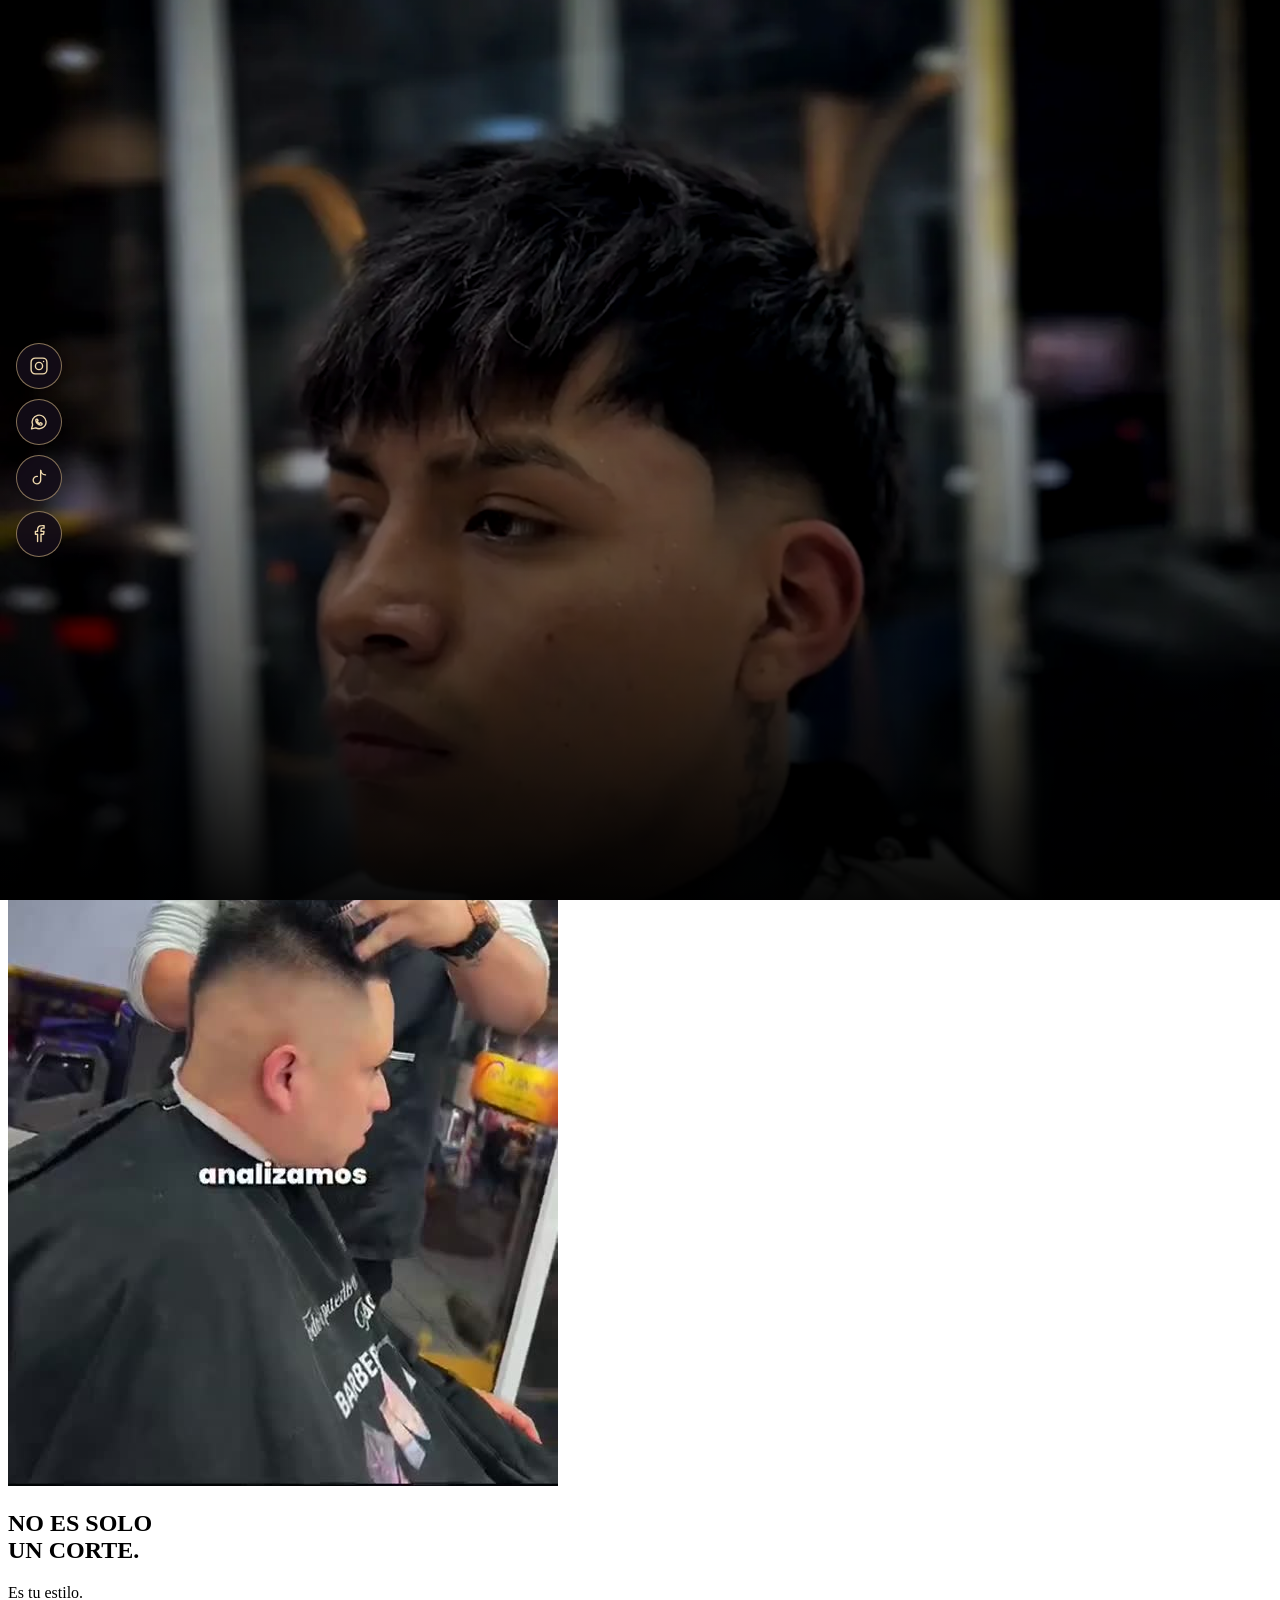
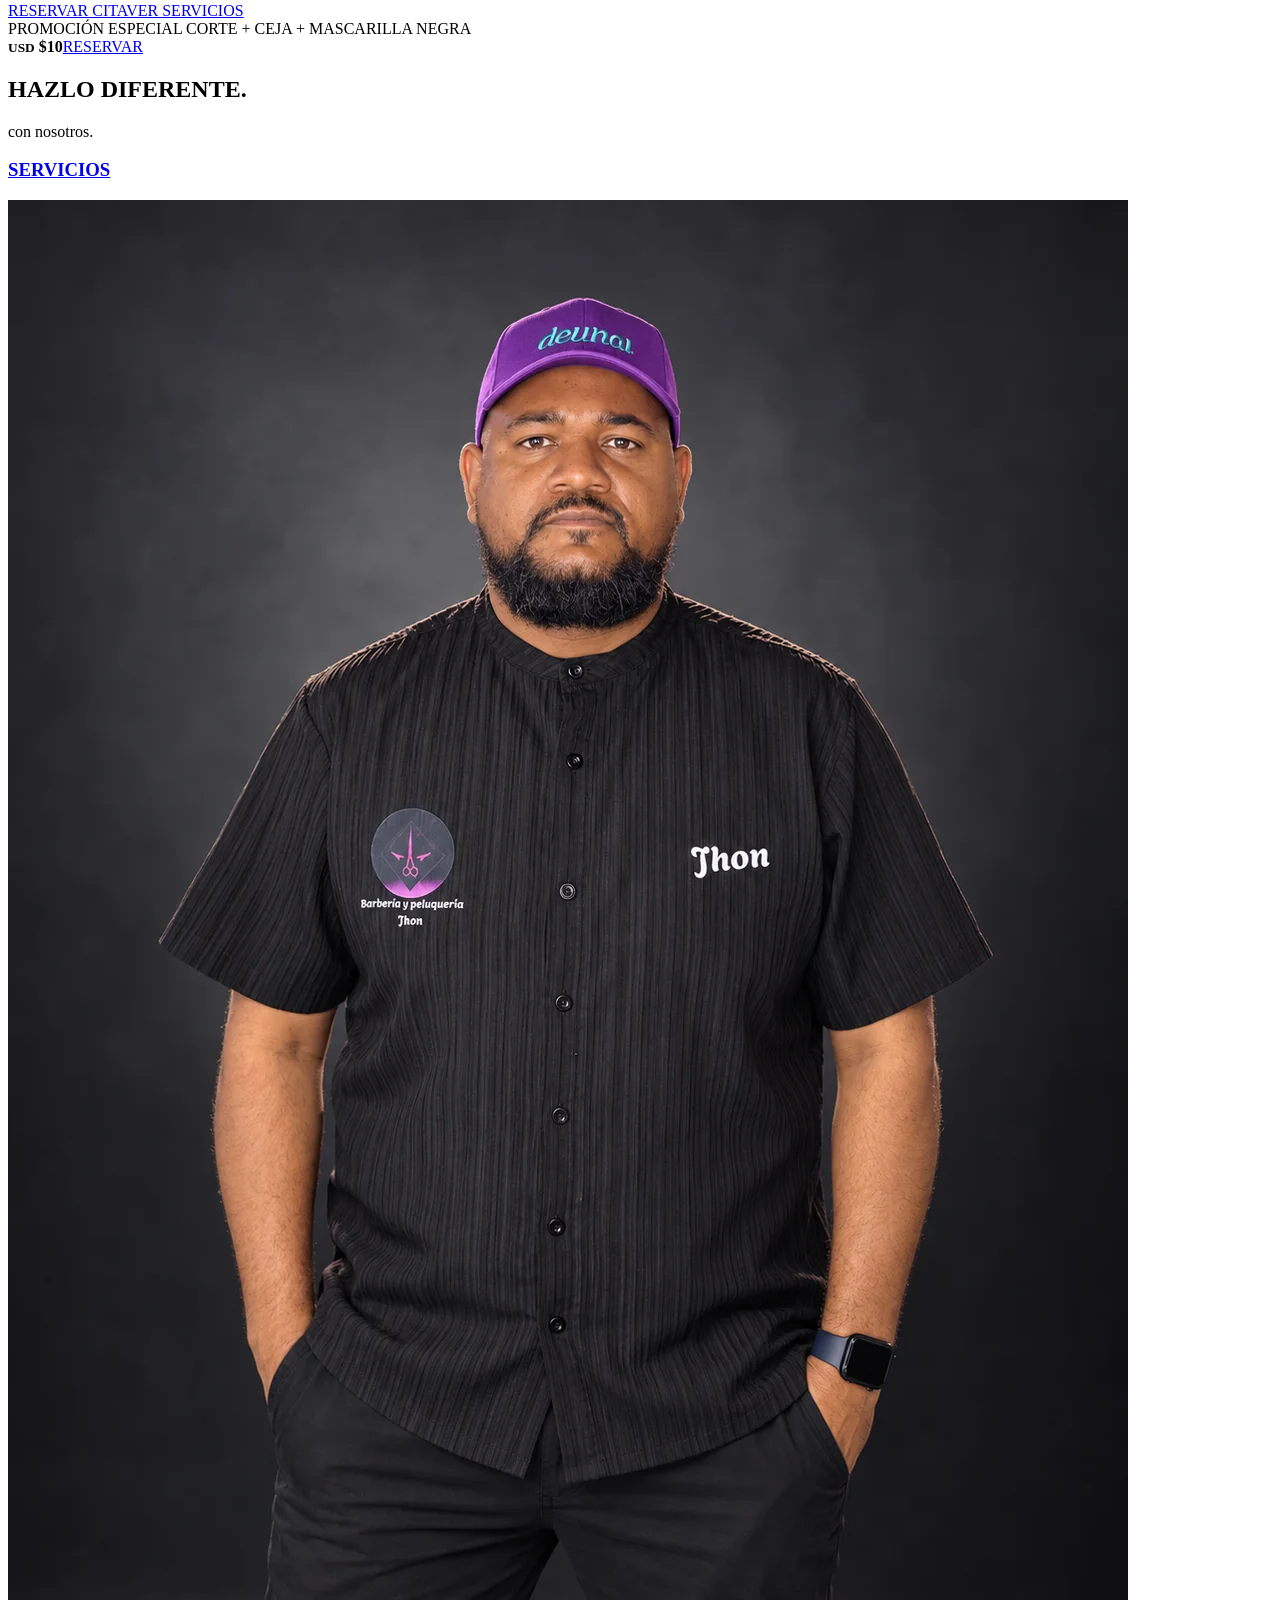
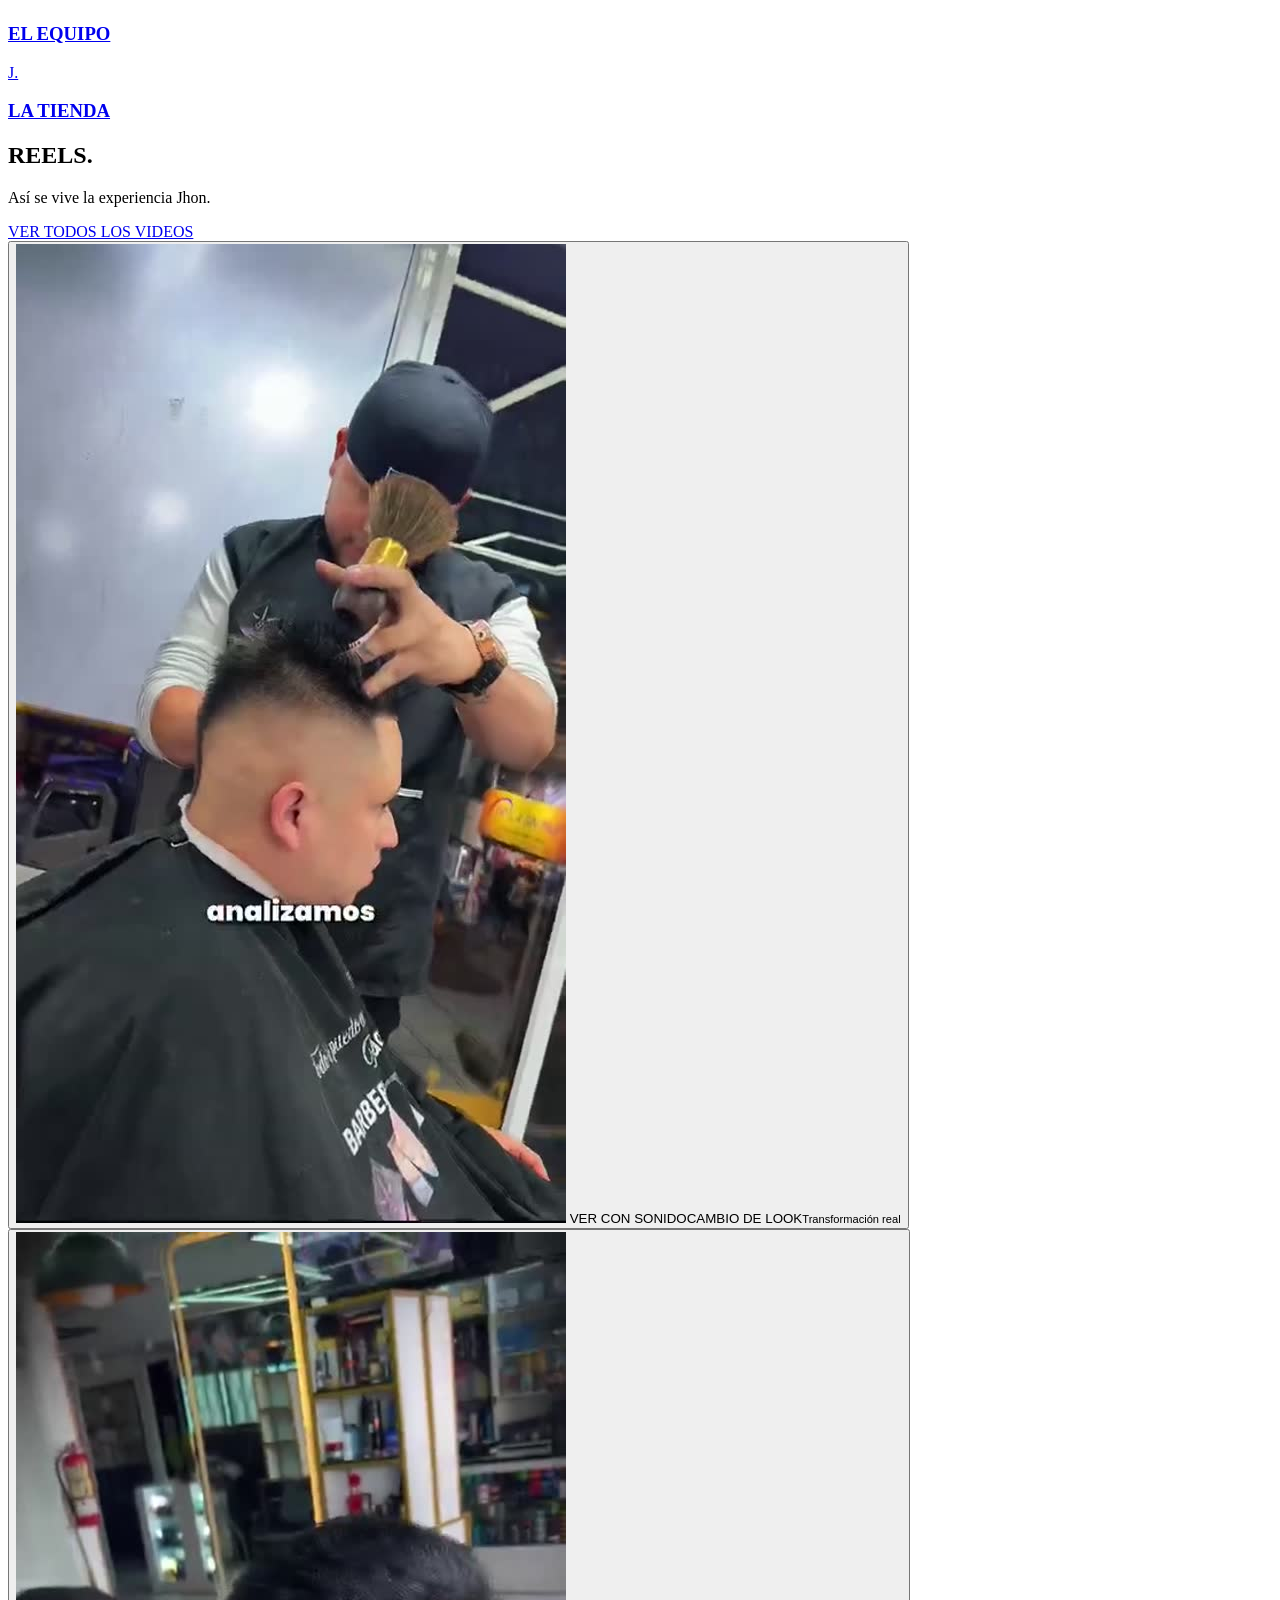
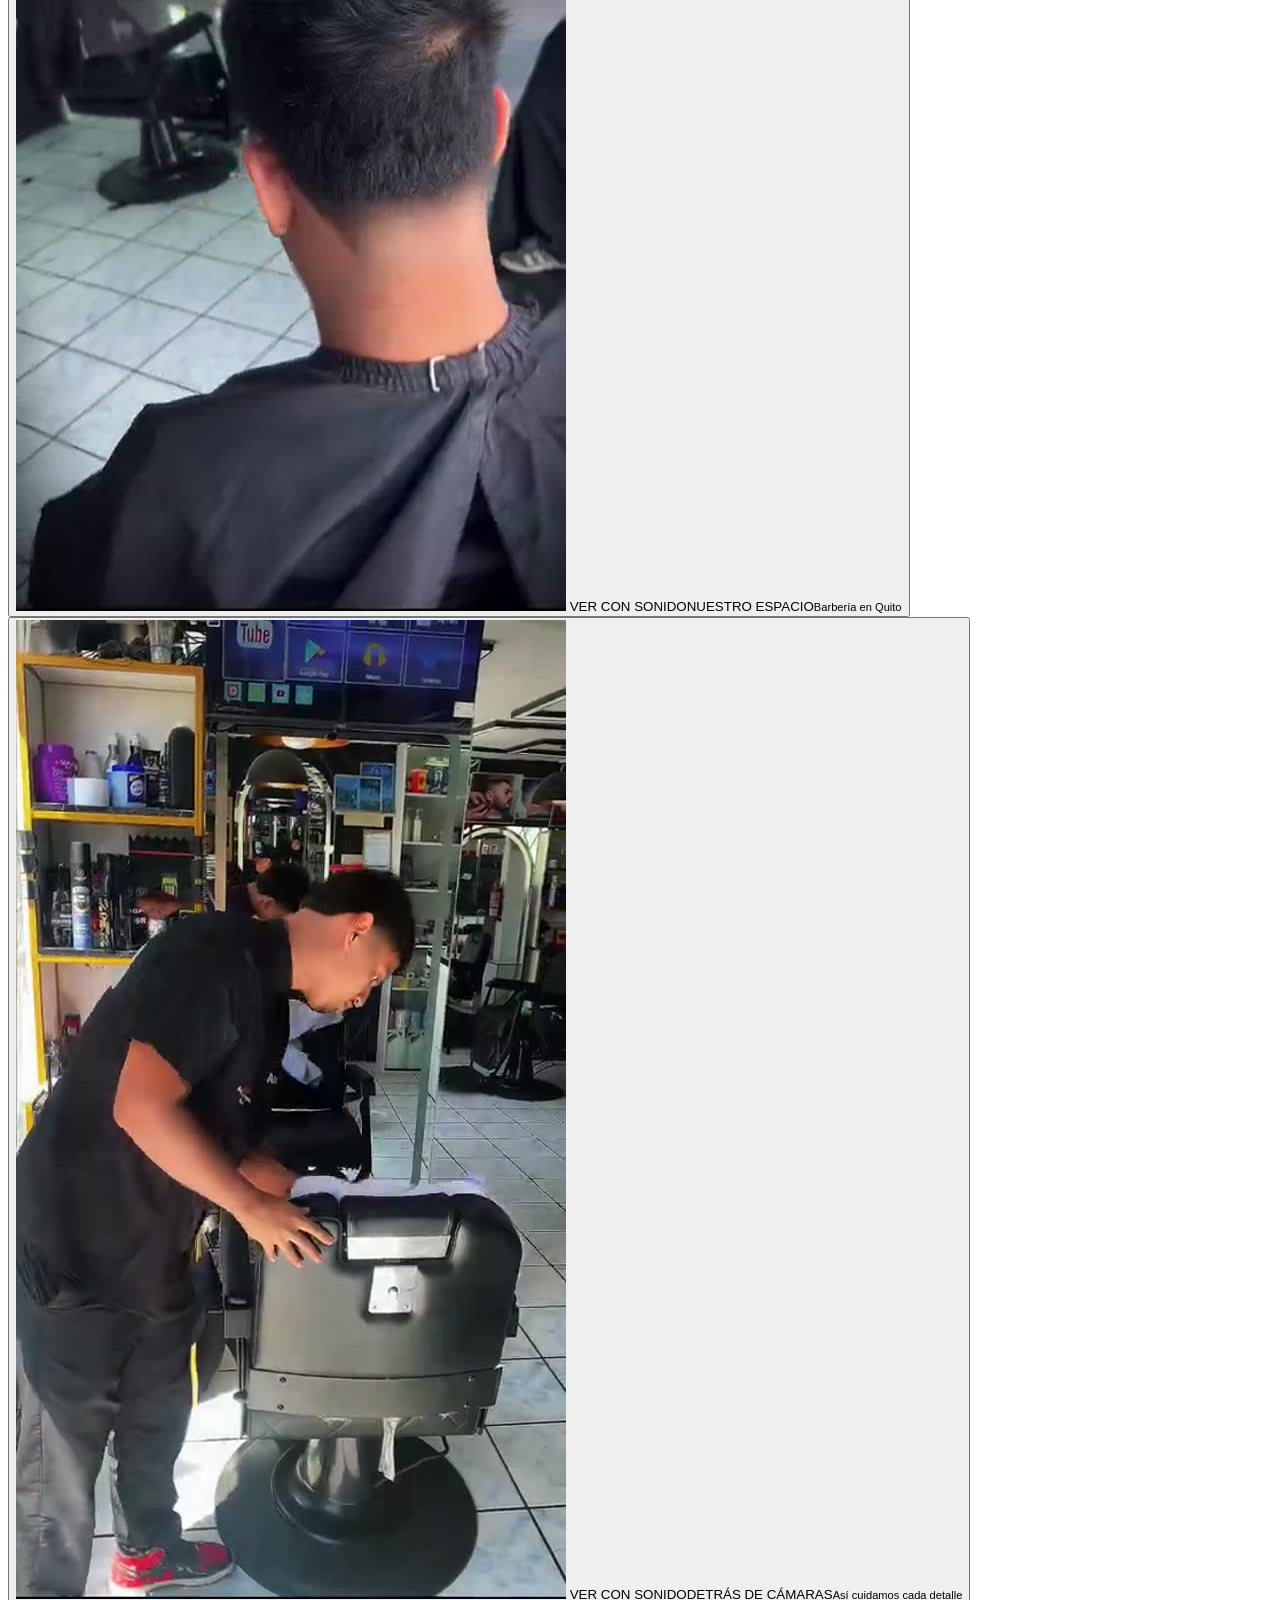
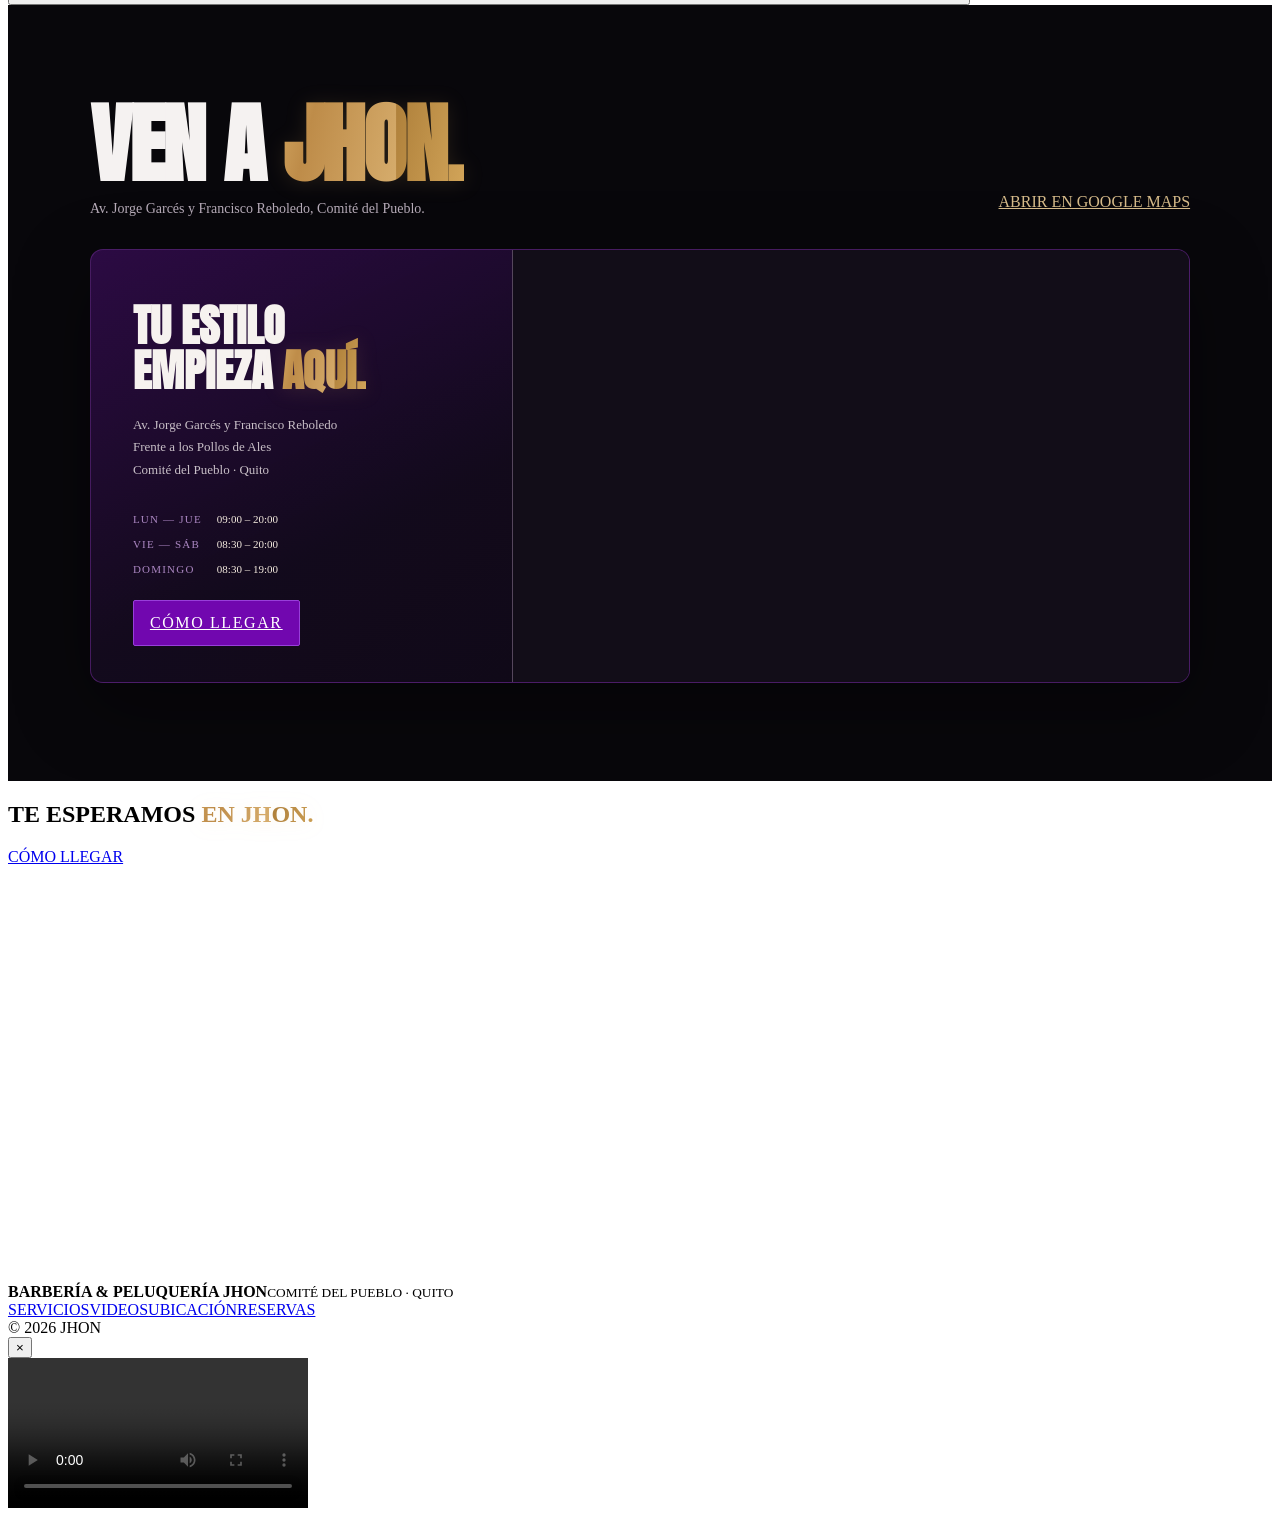
==== commit d32d8d5a: "Actualizar tarjeta del equipo con retrato de Jhon y dejar tienda como espacio reservado" ====
--- a/index.html
+++ b/index.html
@@ -4,11 +4,11 @@
 <div class="mobile-menu" id="mobileMenu" aria-hidden="true"><a href="index.html" class="mobile-link is-active">INICIO</a><a href="servicios.html" class="mobile-link ">SERVICIOS</a><a href="barberos.html" class="mobile-link ">EQUIPO</a><a href="productos.html" class="mobile-link ">TIENDA</a><a href="videos.html" class="mobile-link ">VIDEOS</a><a href="ubicacion.html" class="mobile-link ">UBICACIÓN</a><a class="mobile-link mobile-book" href="reservas.html">RESERVAR CITA</a><small>COMITÉ DEL PUEBLO / QUITO</small></div>
 <main><section class="home-hero"><div class="hero-video"><video autoplay muted loop playsinline preload="metadata" poster="assets/facciones.jpg"><source src="assets/facciones.mp4" type="video/mp4"></video></div><div class="hero-gradient"></div><div class="hero-copy"><h1 class="display hero-title">NO ES SOLO<br><span>UN CORTE.</span></h1><div class="script hero-script">Es tu estilo.</div><div class="hero-buttons"><a class="btn-white" href="reservas.html">RESERVAR CITA</a><a class="btn-outline" href="servicios.html">VER SERVICIOS</a></div></div></section>
 <section class="promo-strip"><div><span class="pill">PROMOCIÓN ESPECIAL</span><span> CORTE + CEJA + MASCARILLA NEGRA</span></div><strong><small>USD</small> $10</strong><a href="reservas.html?servicio=combo-black" aria-label="Consultar promoción de diez dólares">RESERVAR</a></section>
-<section class="home-editorial section-pad"><div class="editorial-head"><h2 class="display">HAZLO <span>DIFERENTE.</span></h2><span class="script script-floating">con nosotros.</span></div><div class="editorial-grid"><a href="servicios.html" class="editorial-card wide-editorial"><img class="editorial-only-photo" src="assets/servicios-extra.webp" alt="Corte de cabello masculino realizado en Barbería Jhon" loading="lazy"><div class="editorial-gradient"></div><h3 class="display">SERVICIOS </h3></a><a href="barberos.html" class="editorial-card tall-editorial"><img src="assets/manuel-2.webp" alt="Barbero del equipo de Jhon" loading="lazy"><div class="editorial-gradient"></div><h3 class="display">EL EQUIPO </h3></a><a href="productos.html" class="editorial-card type-editorial"><img class="store-editorial-photo" src="assets/tienda-extra.webp" alt="Productos disponibles en Barbería y Peluquería Jhon" loading="lazy" onerror="this.onerror=null;this.style.display='none'"><div class="type-art" aria-hidden="true">J.</div><div class="editorial-gradient"></div><h3 class="display">LA TIENDA </h3></a></div></section>
+<section class="home-editorial section-pad"><div class="editorial-head"><h2 class="display">HAZLO <span>DIFERENTE.</span></h2><span class="script script-floating">con nosotros.</span></div><div class="editorial-grid"><a href="servicios.html" class="editorial-card wide-editorial"><img class="editorial-only-photo" src="assets/servicios-extra.webp" alt="Corte de cabello masculino realizado en Barbería Jhon" loading="lazy"><div class="editorial-gradient"></div><h3 class="display">SERVICIOS </h3></a><a href="barberos.html" class="editorial-card tall-editorial"><img src="assets/jhon.webp" alt="Jhon, referente del equipo de Barbería y Peluquería Jhon" loading="lazy"><div class="editorial-gradient"></div><h3 class="display">EL EQUIPO </h3></a><a href="productos.html" class="editorial-card type-editorial" aria-label="Abrir la página de tienda, pendiente de diseño"><div class="type-art" aria-hidden="true">J.</div><div class="editorial-gradient"></div><h3 class="display">LA TIENDA </h3></a></div></section>
 <section class="home-videos section-pad"><div class="reels-heading"><div><h2 class="display">REELS<span class="reels-dot">.</span></h2><p>Así se vive la experiencia Jhon.</p></div><a class="text-arrow" href="videos.html">VER TODOS LOS VIDEOS</a></div><div class="reel-row"><button class="reel-card reel-autoplay" type="button" data-video="facciones" data-video-title="Transformación real" aria-label="Ver Transformación real con sonido"><video class="reel-preview" muted autoplay loop playsinline webkit-playsinline preload="none" poster="assets/facciones.jpg" src="assets/facciones.mp4" data-src="assets/facciones.mp4" aria-hidden="true" tabindex="-1"></video><span class="reel-audio-hint"> VER CON SONIDO</span><span class="reel-name">CAMBIO DE LOOK<small>Transformación real</small></span></button><button class="reel-card reel-autoplay" type="button" data-video="barberia-norte" data-video-title="Barbería en Quito" aria-label="Ver Barbería en Quito con sonido"><video class="reel-preview" muted autoplay loop playsinline webkit-playsinline preload="none" poster="assets/barberia-norte.jpg" src="assets/barberia-norte.mp4" data-src="assets/barberia-norte.mp4" aria-hidden="true" tabindex="-1"></video><span class="reel-audio-hint"> VER CON SONIDO</span><span class="reel-name">NUESTRO ESPACIO<small>Barbería en Quito</small></span></button><button class="reel-card reel-autoplay" type="button" data-video="limpieza" data-video-title="Así cuidamos cada detalle" aria-label="Ver Así cuidamos cada detalle con sonido"><video class="reel-preview" muted autoplay loop playsinline webkit-playsinline preload="none" poster="assets/limpieza.jpg" src="assets/limpieza.mp4" data-src="assets/limpieza.mp4" aria-hidden="true" tabindex="-1"></video><span class="reel-audio-hint"> VER CON SONIDO</span><span class="reel-name">DETRÁS DE CÁMARAS<small>Así cuidamos cada detalle</small></span></button></div></section>
 <section class="home-map section-pad" id="mapa-jhon" aria-labelledby="homeMapTitle"><div class="map-heading"><div><h2 class="display" id="homeMapTitle">VEN A <span>JHON.</span></h2><p>Av. Jorge Garcés y Francisco Reboledo, Comité del Pueblo.</p></div><a class="text-arrow" href="https://www.google.com/maps/search/?api=1&amp;query=Av.%20Jorge%20Garc%C3%A9s%20y%20Francisco%20Reboledo%2C%20Comit%C3%A9%20del%20Pueblo%2C%20Quito%2C%20Ecuador" target="_blank" rel="noopener noreferrer">ABRIR EN GOOGLE MAPS</a></div><div class="map-layout"><div class="map-info"><h3 class="display">TU ESTILO<br>EMPIEZA <em>AQUÍ.</em></h3><p>Av. Jorge Garcés y Francisco Reboledo<br>Frente a los Pollos de Ales<br>Comité del Pueblo · Quito</p><div class="map-info-time"><span>LUN — JUE</span><strong>09:00 – 20:00</strong><span>VIE — SÁB</span><strong>08:30 – 20:00</strong><span>DOMINGO</span><strong>08:30 – 19:00</strong></div><a class="map-link" href="https://www.google.com/maps/search/?api=1&amp;query=Av.%20Jorge%20Garc%C3%A9s%20y%20Francisco%20Reboledo%2C%20Comit%C3%A9%20del%20Pueblo%2C%20Quito%2C%20Ecuador" target="_blank" rel="noopener noreferrer">CÓMO LLEGAR</a></div><div class="map-frame"><iframe title="Mapa de Av. Jorge Garcés y Francisco Reboledo, Comité del Pueblo, Quito" src="https://www.google.com/maps?q=Av.%20Jorge%20Garc%C3%A9s%20y%20Francisco%20Reboledo%2C%20Comit%C3%A9%20del%20Pueblo%2C%20Quito%2C%20Ecuador&amp;output=embed" loading="lazy" referrerpolicy="no-referrer-when-downgrade" allowfullscreen></iframe></div></div></section>
 <section class="closing-banner"><h2 class="display">TE ESPERAMOS <span>EN JHON.</span></h2><a href="ubicacion.html" class="btn-white">CÓMO LLEGAR</a></section></main>
 <aside class="social-rail" aria-label="Redes sociales y contacto"><a class="social-rail-link" href="https://www.instagram.com/barberiaypeluqueriajhon/" target="_blank" rel="noopener noreferrer" aria-label="Abrir Instagram oficial de Barbería Jhon" title="Instagram · Perfil oficial"><svg xmlns="http://www.w3.org/2000/svg" width="19" height="19" viewBox="0 0 24 24" fill="none" stroke="currentColor" stroke-width="1.65" stroke-linecap="round" stroke-linejoin="round" aria-hidden="true"><rect x="2.5" y="2.5" width="19" height="19" rx="5"/><circle cx="12" cy="12" r="4.3"/><circle cx="17.5" cy="6.5" r=".9" fill="currentColor" stroke="none"/></svg><span class="social-tooltip">Instagram</span></a><a class="social-rail-link" href="https://wa.me/593962932993?text=Hola%2C%20necesito%20agendar%20una%20cita%20en%20Barber%C3%ADa%20y%20Peluquer%C3%ADa%20Jhon.%20%C2%BFMe%20pueden%20ayudar%20con%20los%20horarios%20disponibles%3F" target="_blank" rel="noopener noreferrer" aria-label="Escribir a Barbería Jhon por WhatsApp" title="WhatsApp · Agendar cita"><svg xmlns="http://www.w3.org/2000/svg" width="19" height="19" viewBox="0 0 24 24" fill="none" stroke="currentColor" stroke-width="1.65" stroke-linecap="round" stroke-linejoin="round" aria-hidden="true"><path d="M20.5 11.6a8.4 8.4 0 0 1-12.4 7.4L3 20.3l1.4-4.8a8.4 8.4 0 1 1 16.1-3.9Z"/><path d="M9 8.6c-.6.2-.9 1.1-.8 1.7.5 2.5 3.1 4.9 5.6 5.4.7.1 1.6-.3 1.8-.8l-.1-1.3-1.8-.8-1 1a6.2 6.2 0 0 1-2.8-2.7l.9-1-.9-1.5H9Z"/></svg><span class="social-tooltip">WhatsApp</span></a><a class="social-rail-link" href="https://www.tiktok.com/@barberiaypeluqueriajhon" target="_blank" rel="noopener noreferrer" aria-label="Abrir TikTok oficial de Barbería Jhon" title="TikTok · Perfil oficial"><svg xmlns="http://www.w3.org/2000/svg" width="19" height="19" viewBox="0 0 24 24" fill="none" stroke="currentColor" stroke-width="1.65" stroke-linecap="round" stroke-linejoin="round" aria-hidden="true"><path d="M14 3v11.5a4.5 4.5 0 1 1-4-4.47"/><path d="M14 3c.5 3.2 2.3 4.9 5.8 5.2"/></svg><span class="social-tooltip">TikTok</span></a><a class="social-rail-link" href="https://www.facebook.com/barberiaypeluqueriajhon?locale=es_LA" target="_blank" rel="noopener noreferrer" aria-label="Abrir Facebook oficial de Barbería Jhon" title="Facebook · Perfil oficial"><svg xmlns="http://www.w3.org/2000/svg" width="19" height="19" viewBox="0 0 24 24" fill="none" stroke="currentColor" stroke-width="1.65" stroke-linecap="round" stroke-linejoin="round" aria-hidden="true"><path d="M14.4 21v-8.7h3.1l.5-3.4h-3.6V6.7c0-1 .4-1.7 1.8-1.7h1.9V2.1a22 22 0 0 0-2.8-.1c-3.3 0-5 1.9-5 5.1v1.8H7.7v3.4h2.6V21"/></svg><span class="social-tooltip">Facebook</span></a></aside>
 <footer class="footer"><div class="footer-brand"><img src="assets/logo-jhon.png" alt="Logo Jhon"><div><strong>BARBERÍA & PELUQUERÍA JHON</strong><small>COMITÉ DEL PUEBLO · QUITO</small></div></div><div class="footer-links"><a href="servicios.html">SERVICIOS</a><a href="videos.html">VIDEOS</a><a href="ubicacion.html">UBICACIÓN</a><a href="reservas.html">RESERVAS</a></div><span class="footer-last">© 2026 JHON</span></footer>
 <div class="modal-overlay" id="videoModal" aria-hidden="true" role="dialog" aria-modal="true" aria-label="Reproducir video"><button class="modal-x" id="closeVideo" aria-label="Cerrar video">×</button><div class="video-modal-frame"><video id="modalPlayer" controls playsinline preload="none"></video><p id="modalVideoTitle"></p></div></div>
-<script src="assets/data.js?v=public-20261023-v6" defer></script><script src="assets/site.js?v=no-arrows-20261023" defer></script></body></html>+<script src="assets/data.js?v=facial-20-20261025" defer></script><script src="assets/site.js?v=no-arrows-20261023" defer></script></body></html>
--- a/assets/booking-v8.css
+++ b/assets/booking-v8.css
@@ -197,3 +197,15 @@
 @media(prefers-reduced-motion:reduce){
   .booking-share-actions .booking-whatsapp-cta{transition:none}
 }
+
+/* Reserva integrada en Jhon — vista previa sin backend en GitHub Pages */
+.bv8-system-notice[hidden]{display:none!important}
+.bv8-system-notice{
+ max-width:900px;margin:32px auto 90px;padding:30px;
+ background:linear-gradient(135deg,#24112c,#100d15);
+ border:1px solid rgba(166,90,210,.55);border-radius:12px;
+ text-align:center;color:#f9f4fc;
+}
+.bv8-system-notice h2{font:400 clamp(34px,5vw,58px)/1.05 Anton,Arial,sans-serif;margin:0 0 18px}
+.bv8-system-notice p{font-size:13px;line-height:1.7;color:#d7c8de}
+.bv8-system-notice strong{color:#e8c688}
